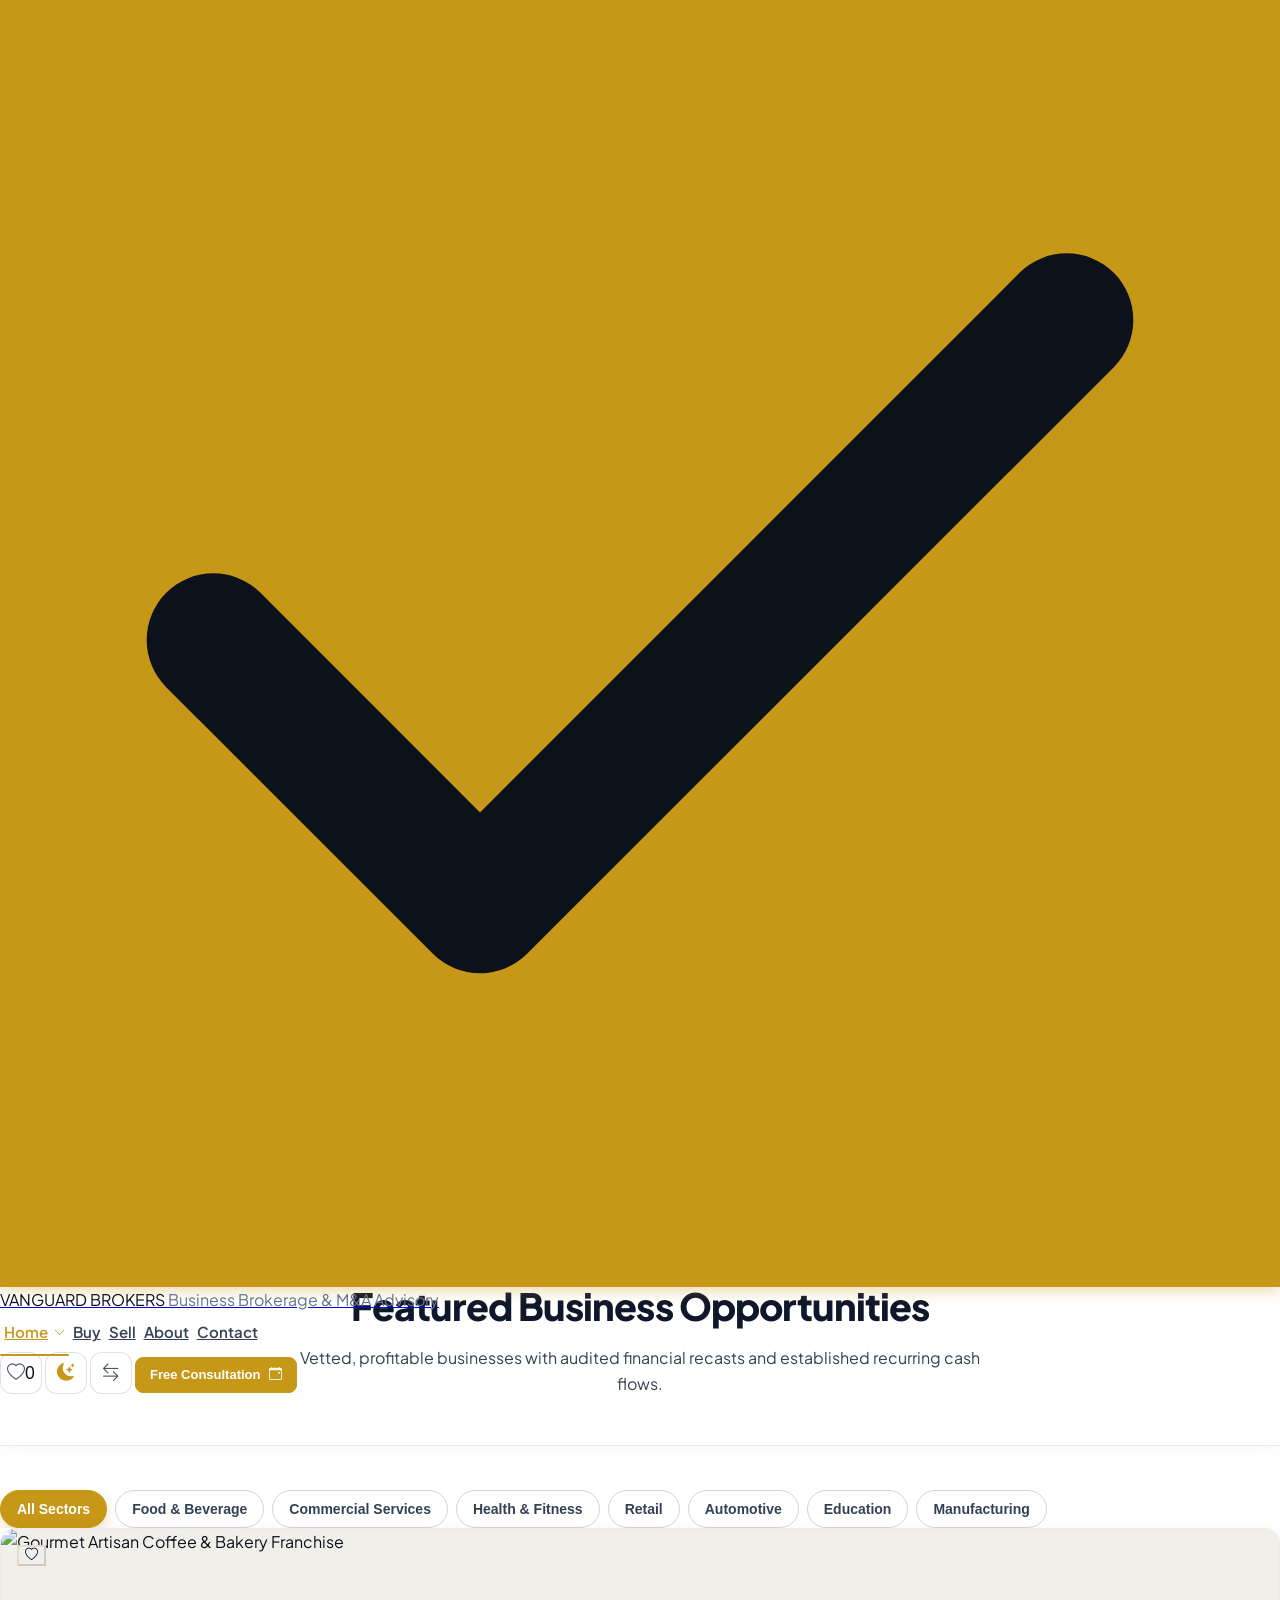
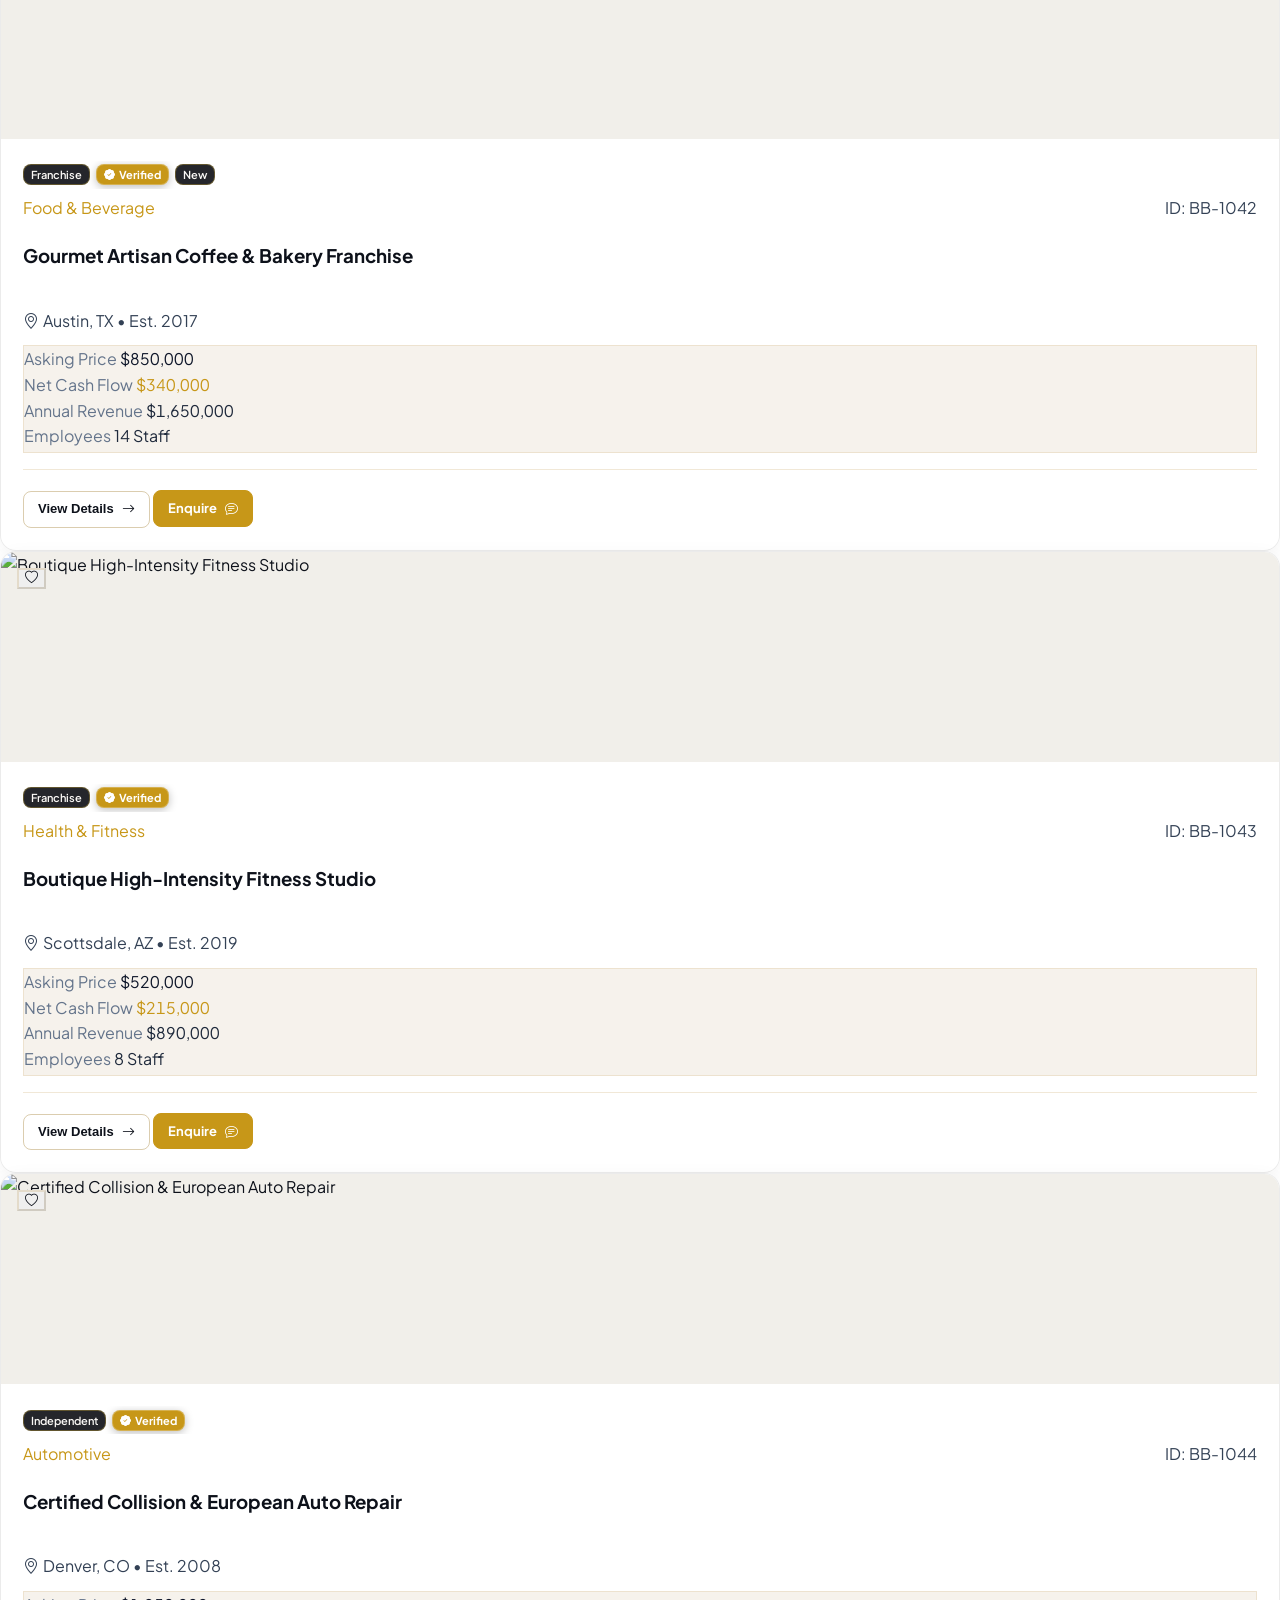
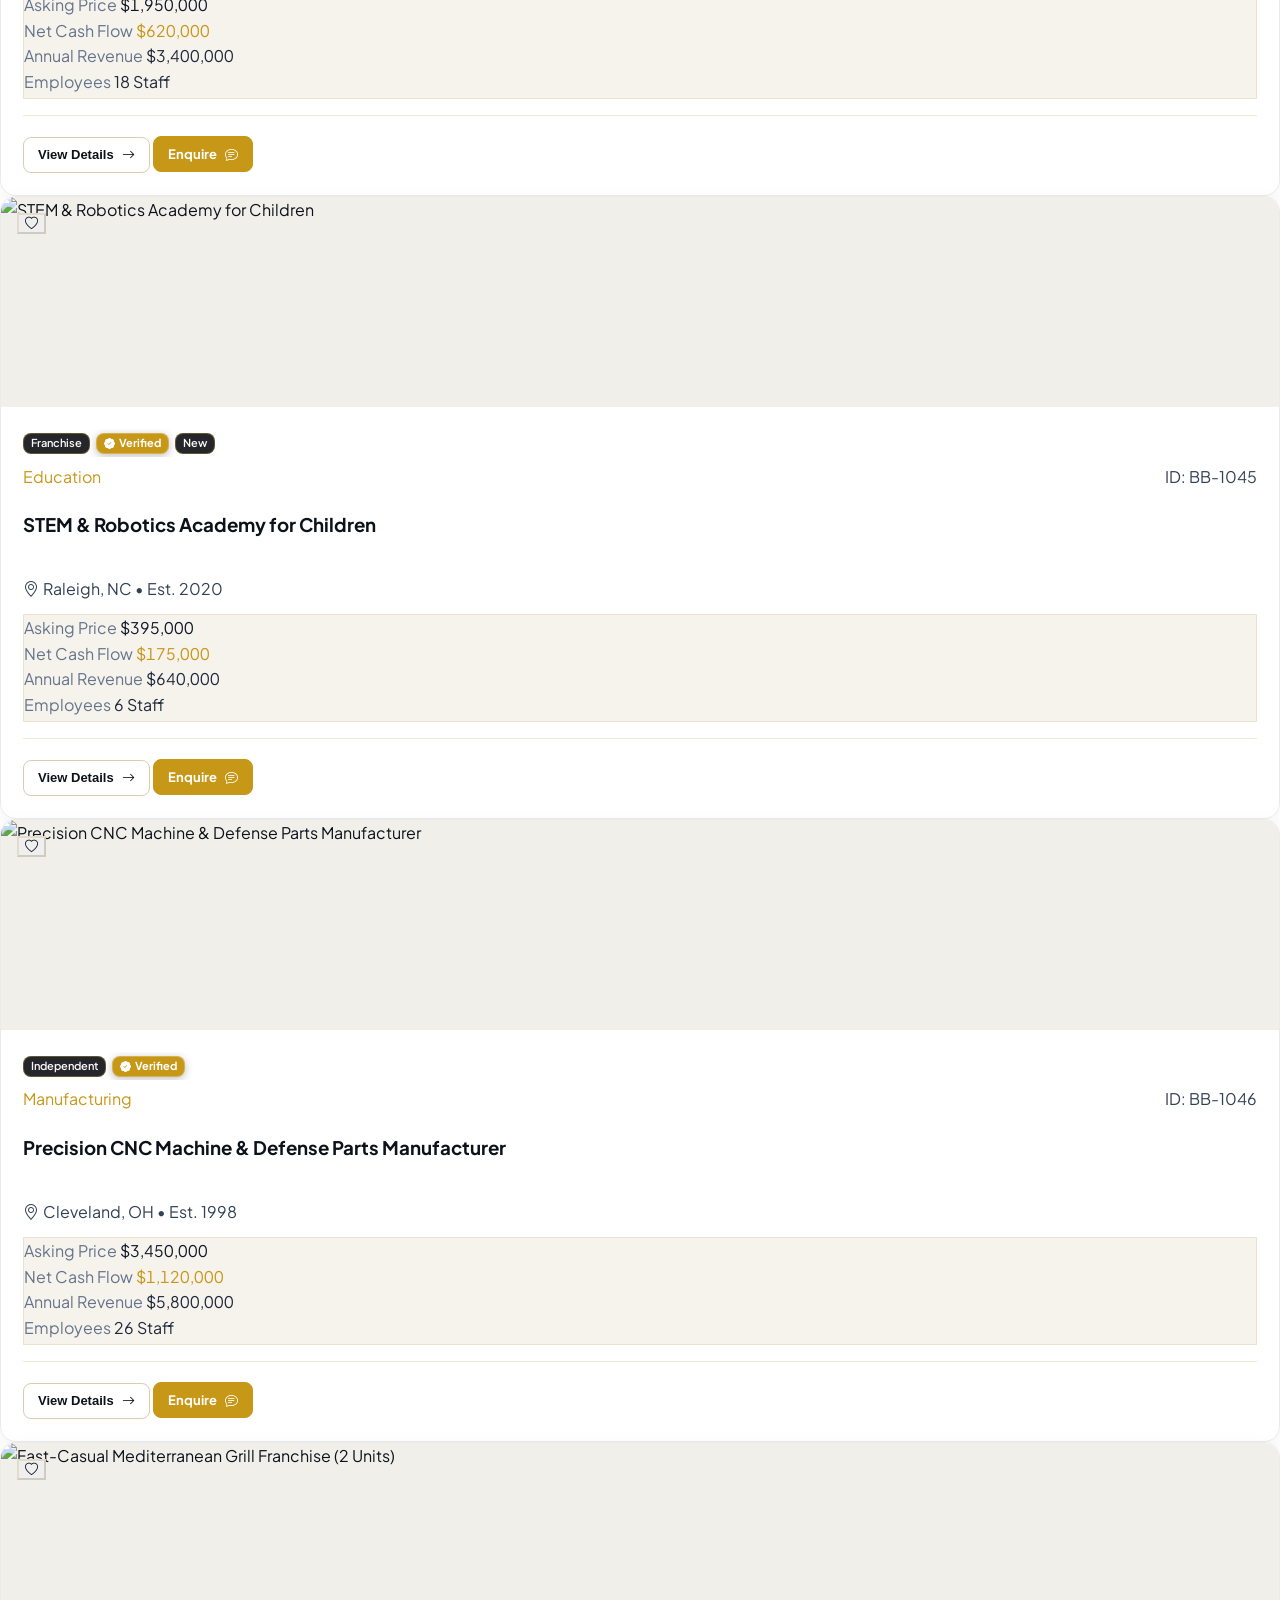
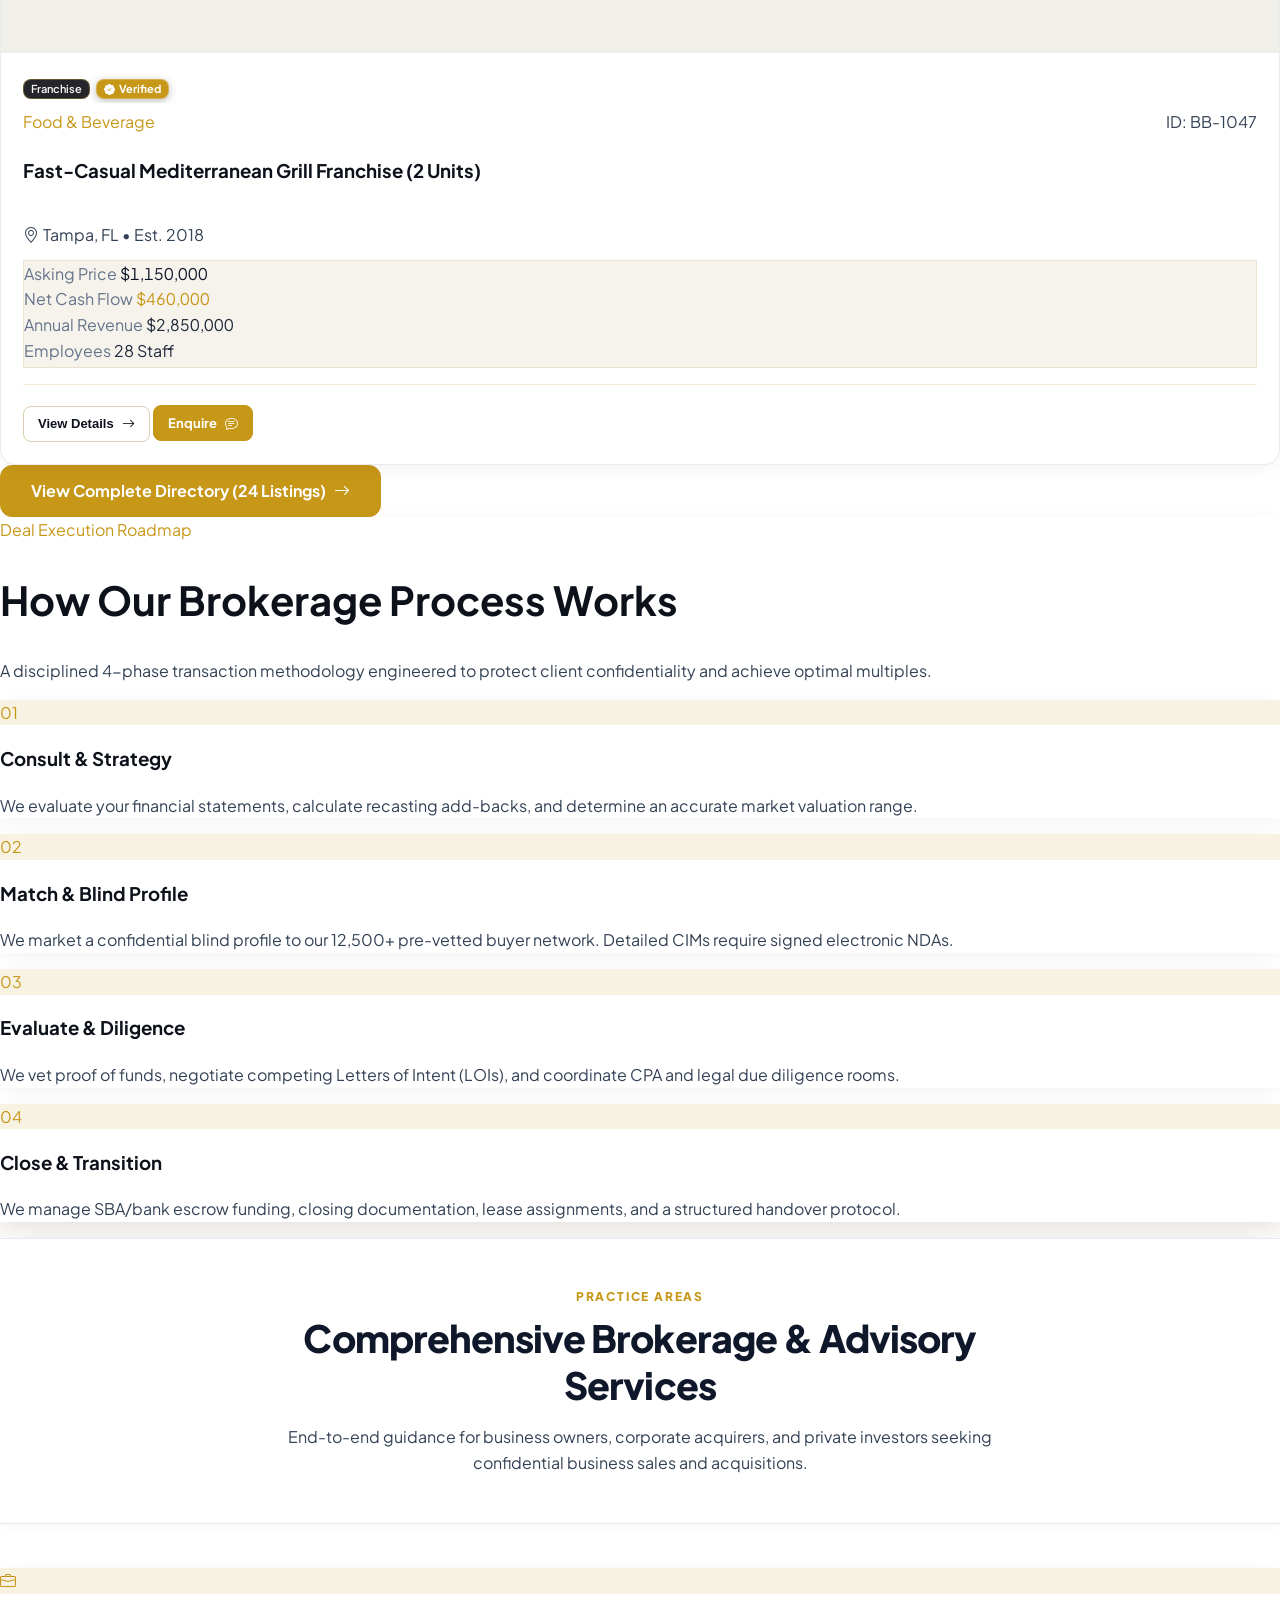
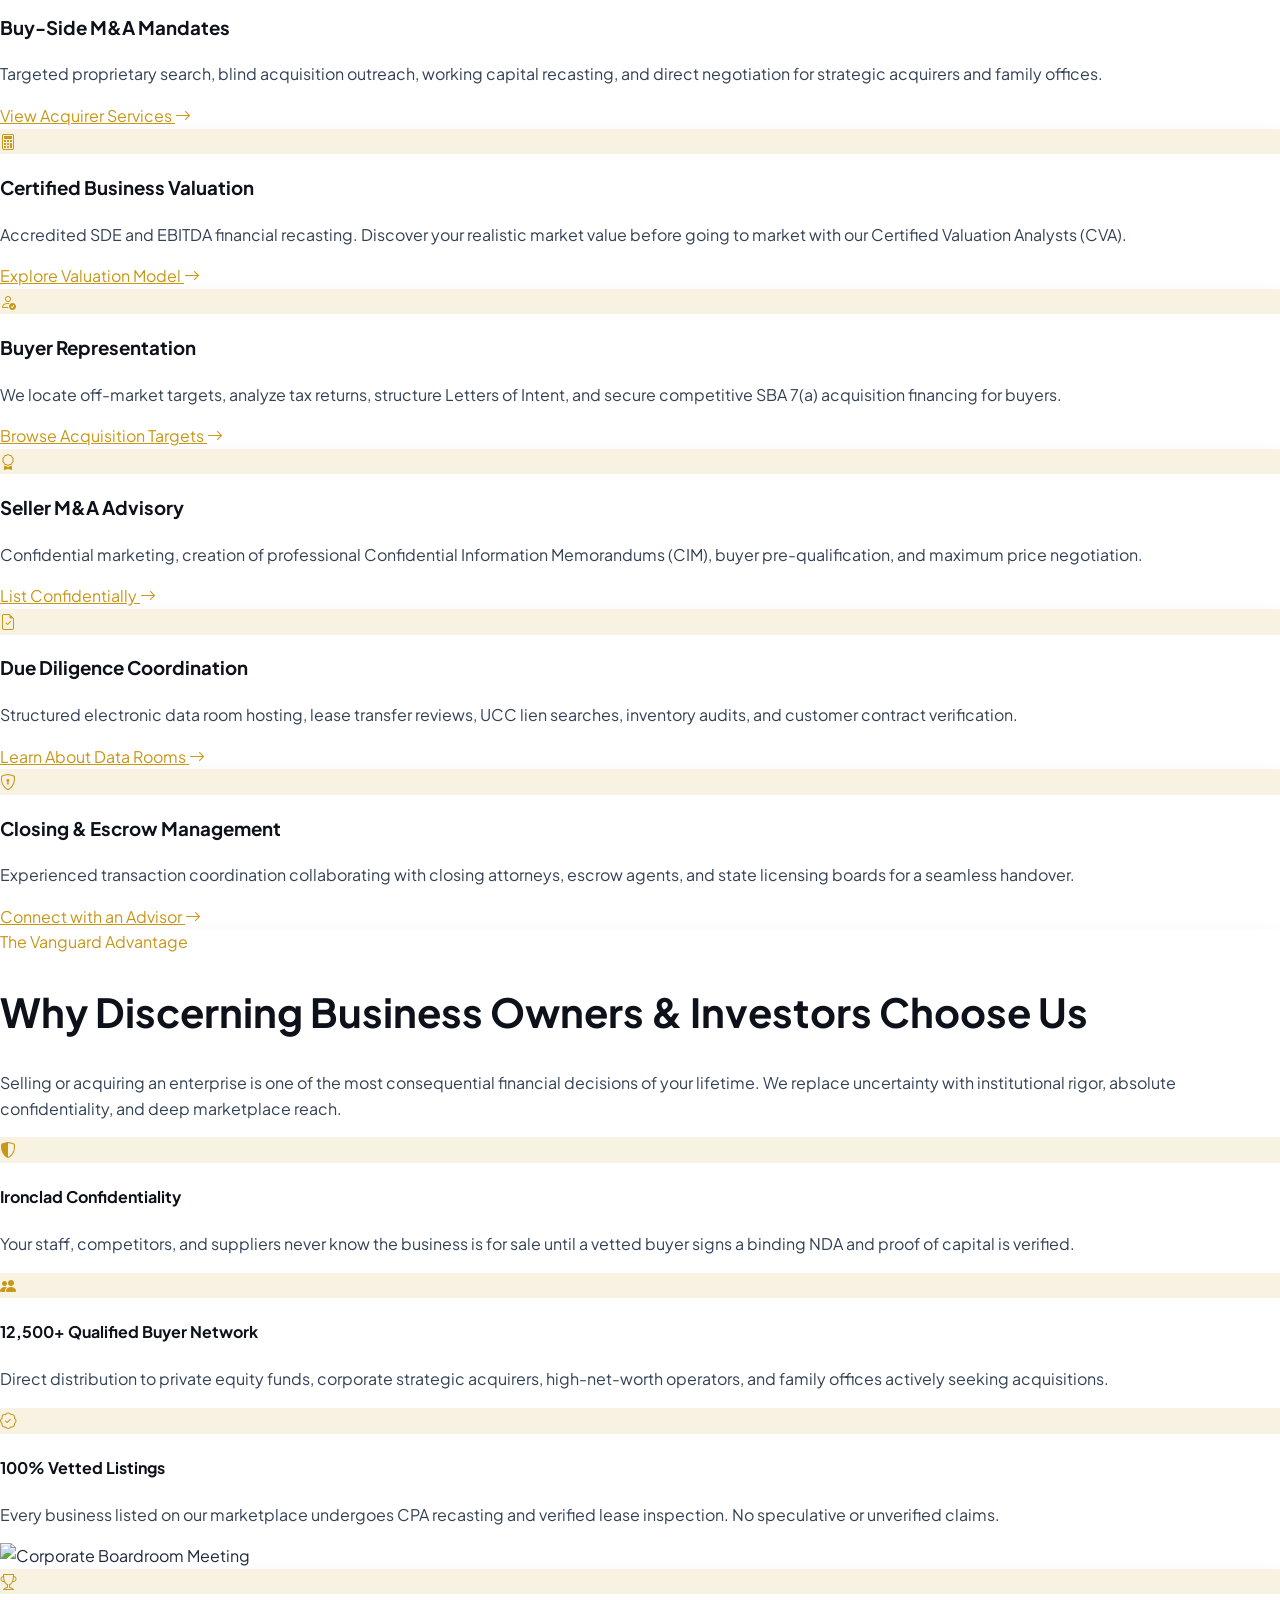
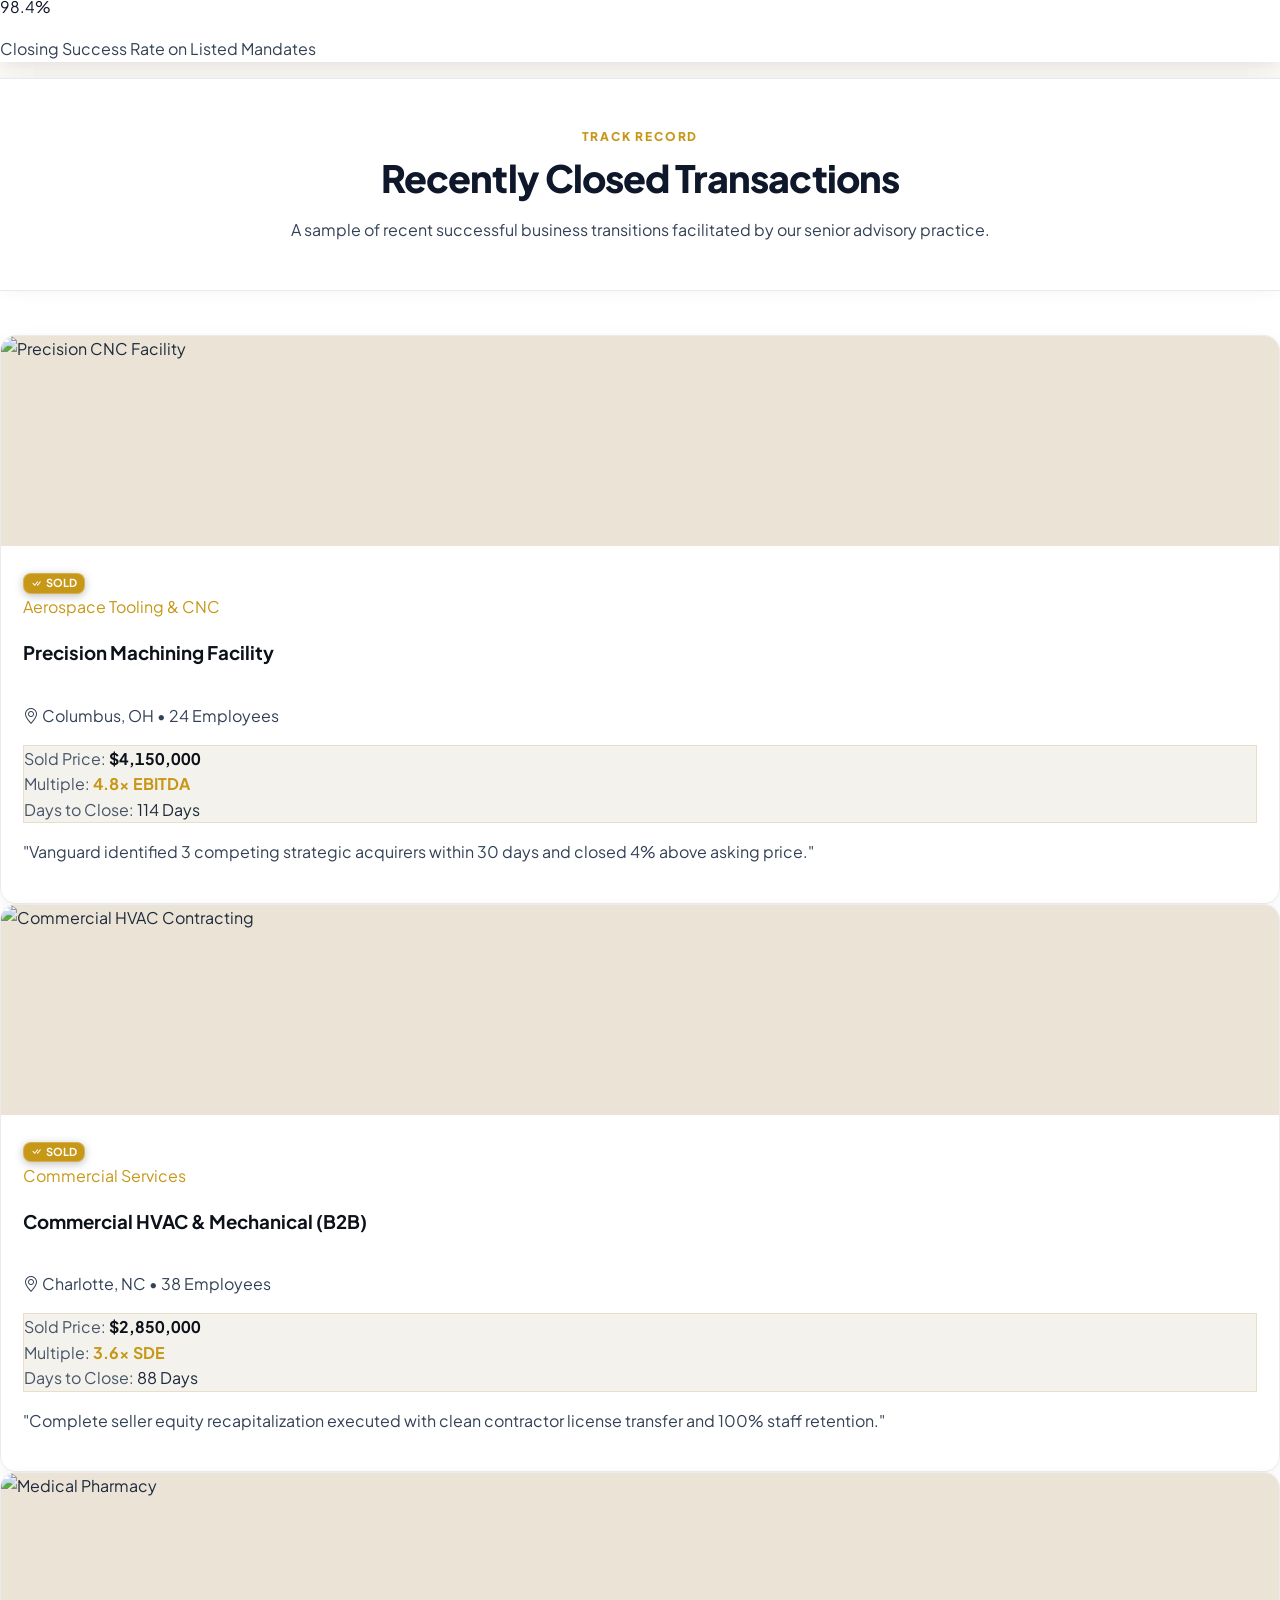
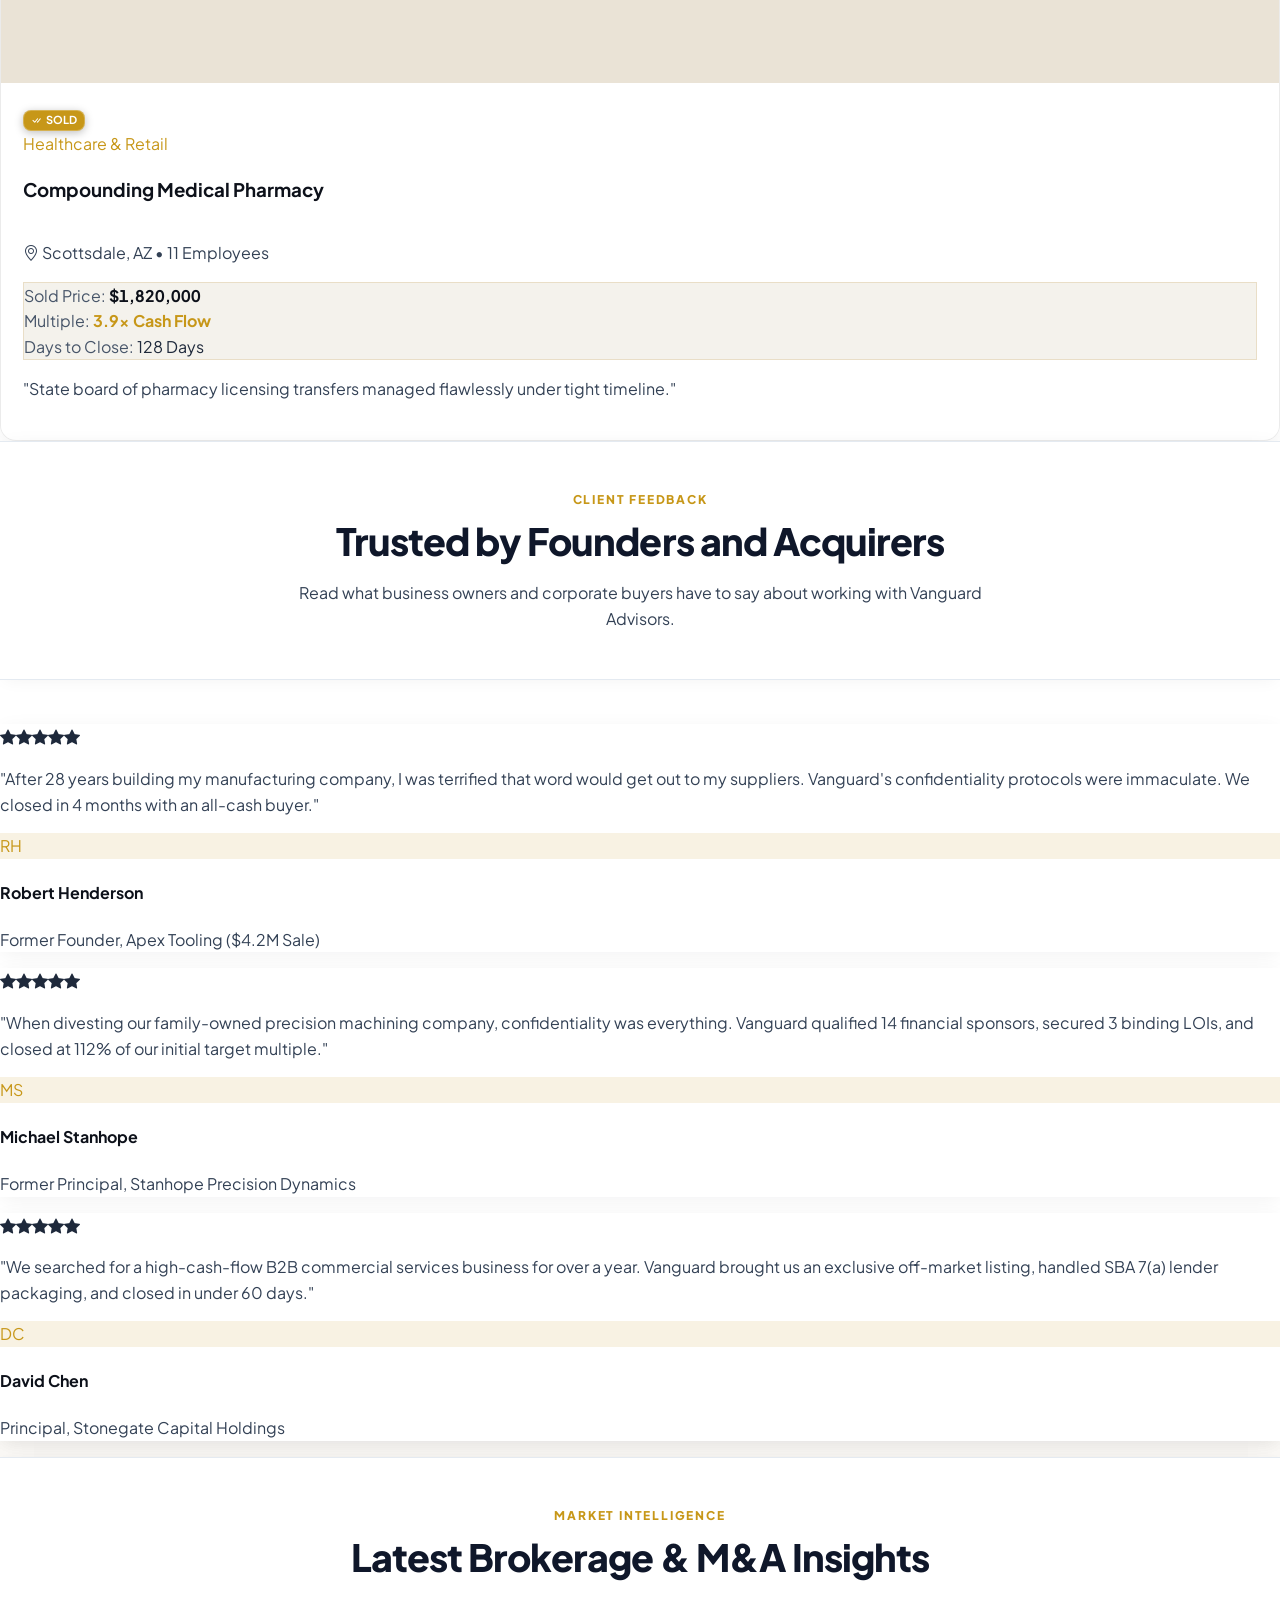
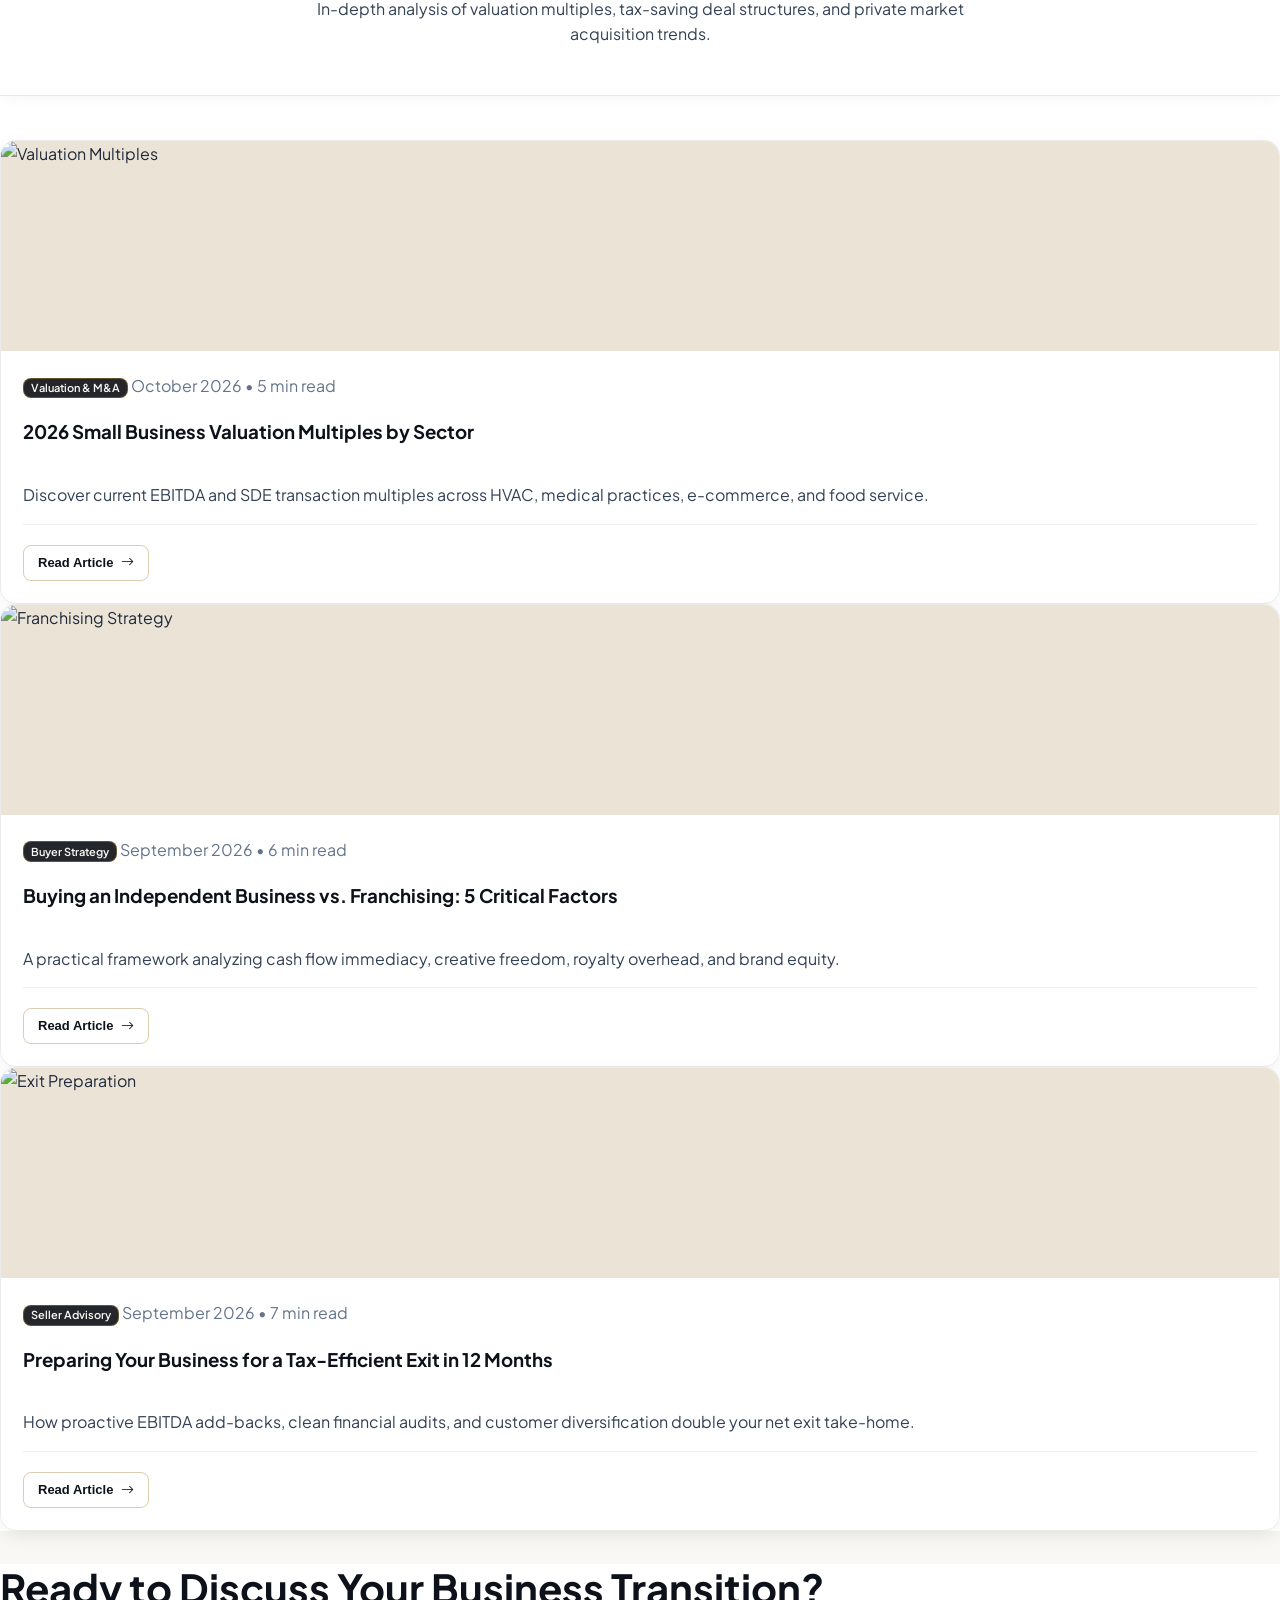
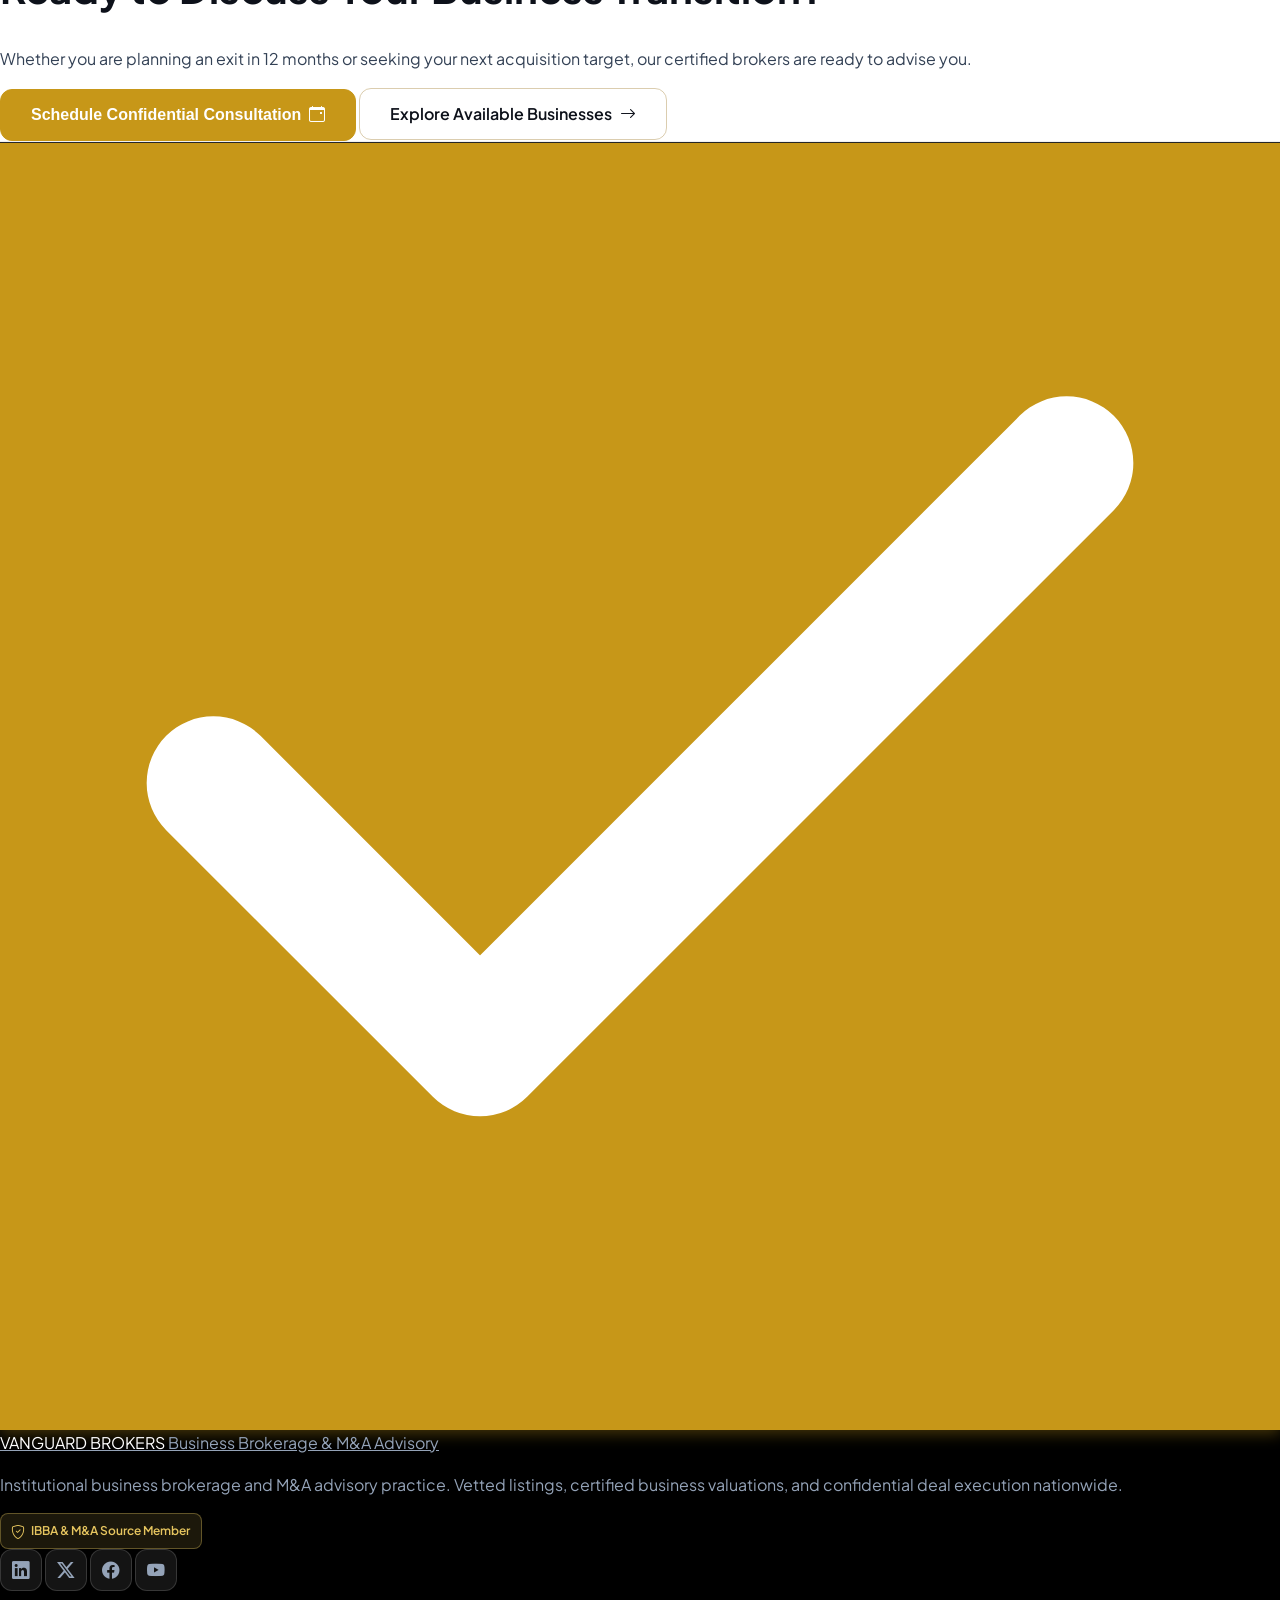
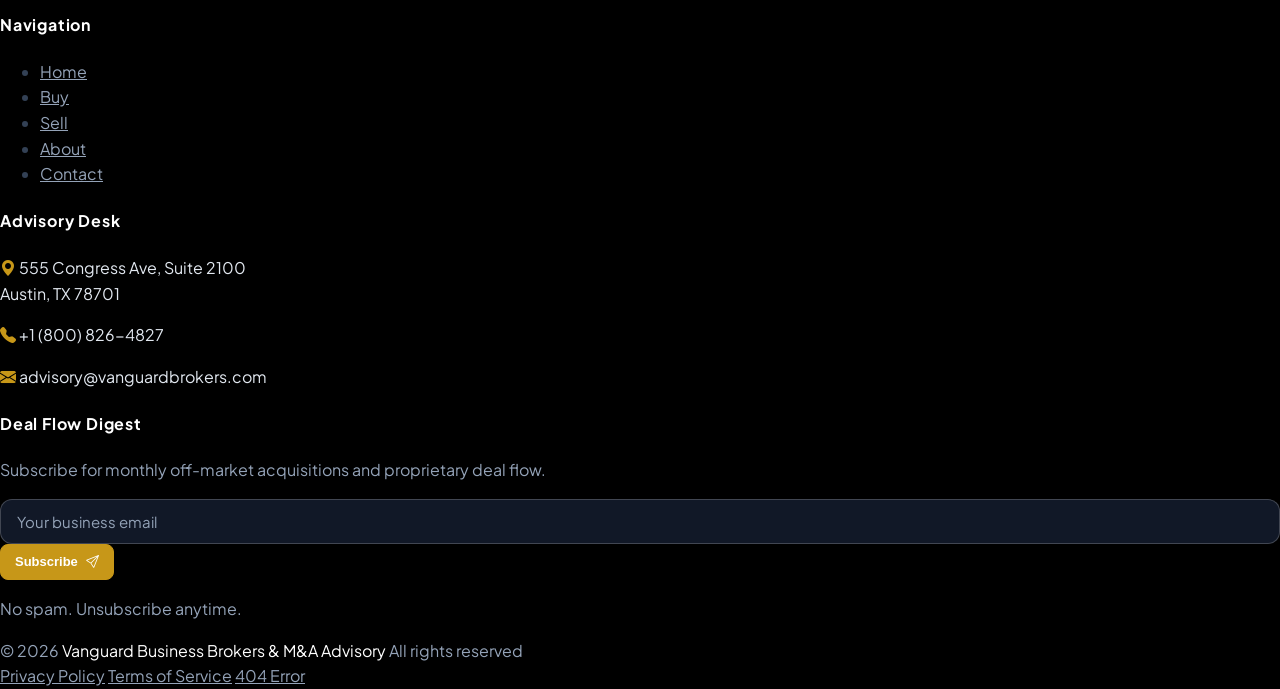
==== index.html @ 78ac4c27 "changes" ====
<!DOCTYPE html>
<html lang="en" class="light-mode">
<head>
  <meta charset="UTF-8">
  <meta name="viewport" content="width=device-width, initial-scale=1.0">
  <title>Vanguard Business Brokers | Confidential M&A Advisory & Business Sales</title>
  <meta name="description" content="Premier corporate business brokerage and M&A advisory firm. Explore vetted businesses for sale, confidential valuation advisory, and end-to-end transaction closing.">
  <link rel="icon" type="image/svg+xml" href="assets/favicon/favicon.svg">
  
  <!-- Google Fonts -->
  <link rel="preconnect" href="https://fonts.googleapis.com">
  <link rel="preconnect" href="https://fonts.gstatic.com" crossorigin>
  <link href="https://fonts.googleapis.com/css2?family=Plus+Jakarta+Sans:wght@300;400;500;600;700;800&display=swap" rel="stylesheet">
  
  <!-- Bootstrap Icons -->
  <link rel="stylesheet" href="https://cdn.jsdelivr.net/npm/bootstrap-icons@1.11.3/font/bootstrap-icons.min.css">
  
  <!-- Tailwind CSS CDN -->
  <script src="https://cdn.tailwindcss.com"></script>
  <script>
    tailwind.config = {
      darkMode: 'class',
      theme: {
        extend: {
          colors: {
            brand: {
              50: '#FDFBF7',
              100: '#FAF3E3',
              200: '#F4E5BF',
              300: '#EBD394',
              400: '#DFBA63',
              500: '#C5A059',
              600: '#A88438',
              700: '#8A6A25',
              800: '#674E18',
              900: '#42320D',
              950: '#231904'
            },
            emerald: {
              50: '#FDFBF7',
              100: '#FAF3E3',
              200: '#F4E5BF',
              300: '#EBD394',
              400: '#DFBA63',
              500: '#C5A059',
              600: '#A88438',
              700: '#8A6A25',
              800: '#674E18',
              900: '#42320D',
              950: '#231904'
            },
            gold: {
              50: '#FDFBF7',
              100: '#FAF3E3',
              200: '#F4E5BF',
              300: '#EBD394',
              400: '#DFBA63',
              500: '#C5A059',
              600: '#A88438',
              700: '#8A6A25',
              800: '#674E18',
              900: '#42320D',
              950: '#231904'
            }
          }
        }
      }
    }
  </script>
  
  <!-- Custom Stylesheets -->
  <link rel="stylesheet" href="assets/css/tokens.css">
  <link rel="stylesheet" href="assets/css/main.css">
  <link rel="stylesheet" href="assets/css/rtl.css">
</head>
<body class="bg-[#070B14] text-slate-100 antialiased flex flex-col min-h-screen">

  <!-- ========================================================================
       STICKY NAVBAR (Section 10 & 15.2)
       ======================================================================== -->
  <header class="site-header flex items-center px-4 sm:px-6 lg:px-8">
    <div class="max-w-7xl w-full mx-auto flex items-center justify-between gap-4">
      
      <!-- Brand Logo -->
      <a href="index.html" class="flex items-center gap-3 shrink-0 group focus:outline-none focus:ring-2 focus:ring-[#C79718] rounded-lg">
        <div class="w-10 h-10 rounded-xl bg-[#C79718] flex items-center justify-center shadow-lg shadow-[#C79718]/30 group-hover:scale-105 transition-transform">
          <svg class="w-6 h-6 text-white" viewBox="0 0 24 24" fill="none" stroke="currentColor" stroke-width="2.5" stroke-linecap="round" stroke-linejoin="round">
            <polyline points="20 6 9 17 4 12"></polyline>
          </svg>
        </div>
        <div class="flex flex-col">
          <span class="text-lg font-extrabold tracking-tight text-white flex items-center gap-1 leading-tight">
            VANGUARD <span class="text-[#C79718]">BROKERS</span>
          </span>
          <span class="text-[10px] font-semibold uppercase tracking-wider text-slate-400 leading-none">
            Business Brokerage & M&A Advisory
          </span>
        </div>
      </a>

      <!-- Desktop Navigation Links (Section 15.2 - Visible on desktop, hidden on mobile) -->
      <nav class="desktop-nav hidden lg:flex items-center gap-6 xl:gap-8">
        <div class="relative nav-dropdown-wrapper group">
          <a href="index.html" class="nav-link nav-dropdown-trigger flex items-center gap-1.5 active" id="home-dropdown-toggle" aria-expanded="false" aria-haspopup="true">
            <span class="nav-link-text">Home</span>
            <i class="bi bi-chevron-down dropdown-chevron text-xs transition-transform duration-200 group-hover:rotate-180"></i>
          </a>
          <div class="nav-dropdown-menu absolute top-full inset-inline-start-0 pt-2 opacity-0 invisible group-hover:opacity-100 group-hover:visible transition-all duration-200 pointer-events-none group-hover:pointer-events-auto z-[1050]">
            <div class="nav-dropdown-card">
              <a href="index.html" class="nav-dropdown-item active">
                <span>Business Brokerage</span>
              </a>
              <a href="home-2.html" class="nav-dropdown-item">
                <span>Franchise</span>
              </a>
            </div>
          </div>
        </div>
        <a href="buy-a-business.html" class="nav-link">Buy</a>
        <a href="sell-your-business.html" class="nav-link">Sell</a>
        <a href="about.html" class="nav-link">About</a>
        <a href="contact.html" class="nav-link">Contact</a>
      </nav>

      <!-- Header Action Controls & CTAs -->
      <div class="flex items-center gap-2.5 sm:gap-3">
        <!-- Saved Favorites Trigger (Hidden on mobile when hamburger appears) -->
        <button type="button" class="btn-icon-toggle btn-open-saved-modal relative hidden lg:inline-flex" title="Saved Businesses" aria-label="View saved businesses">
          <i class="bi bi-heart"></i>
          <span class="saved-counter-badge absolute -top-1.5 -inset-inline-end-1.5 w-5 h-5 rounded-full bg-rose-500 text-white text-[10px] font-bold flex items-center justify-center hidden">0</span>
        </button>

        <!-- Theme Toggle (Hidden on mobile when hamburger appears) -->
        <button type="button" class="btn-icon-toggle theme-toggle-btn hidden lg:inline-flex" title="Toggle Dark/Light Mode" aria-label="Toggle dark/light theme">
          <i class="bi bi-moon-stars-fill text-amber-500"></i>
        </button>

        <!-- RTL Toggle (Hidden on mobile when hamburger appears) -->
        <button type="button" class="btn-icon-toggle rtl-toggle-btn hidden lg:inline-flex" title="Toggle RTL/LTR Layout" aria-label="Toggle layout direction">
          <i class="bi bi-arrow-left-right text-base"></i>
        </button>

        <!-- Primary CTA Button (Hidden on mobile when hamburger appears) -->
        <button type="button" class="btn btn-primary btn-sm sm:btn-md btn-open-consultation-modal hidden lg:inline-flex">
          Free Consultation <i class="bi bi-calendar-event"></i>
        </button>

        <!-- Mobile Hamburger Toggle (Appears ONLY when navbar list is hidden) -->
        <button type="button" id="btn-mobile-menu-toggle" class="hamburger-btn btn-icon-toggle lg:hidden" aria-label="Open navigation menu">
          <i class="bi bi-list text-2xl"></i>
        </button>
      </div>

    </div>
  </header>

  <!-- Mobile Slide-out Menu (Section 10 & 15.8 - Hidden on desktop) -->
  <div id="mobile-nav-backdrop" class="fixed inset-0 bg-black/80 backdrop-blur-sm z-[2000] hidden lg:hidden"></div>
  <aside id="mobile-nav-drawer" class="lg:hidden fixed top-0 bottom-0 w-[85%] max-w-sm bg-[#0D1527] border-e border-white/10 z-[2010] p-6 flex flex-col justify-between -translate-x-full transition-transform duration-300 ease-in-out">
    <div>
      <div class="flex items-center justify-between pb-6 border-b border-white/10 mb-6">
        <a href="index.html" class="flex items-center gap-2.5">
          <div class="w-10 h-10 rounded-xl bg-[#C79718] flex items-center justify-center shadow-lg shadow-[#C79718]/30">
            <svg class="w-6 h-6 text-white" viewBox="0 0 24 24" fill="none" stroke="currentColor" stroke-width="2.5" stroke-linecap="round" stroke-linejoin="round">
              <polyline points="20 6 9 17 4 12"></polyline>
            </svg>
          </div>
          <div class="flex flex-col">
            <span class="text-base font-extrabold text-white tracking-tight leading-tight">VANGUARD <span class="text-[#C79718]">BROKERS</span></span>
            <span class="text-[10px] font-semibold uppercase tracking-wider text-slate-400 leading-none">Business Brokerage & M&A Advisory</span>
          </div>
        </a>
        <button type="button" id="btn-close-mobile-menu" class="text-slate-400 hover:text-white text-2xl p-1" aria-label="Close menu">
          <i class="bi bi-x-lg"></i>
        </button>
      </div>

      <nav class="flex flex-col space-y-3">
        <!-- Mobile Home Dropdown Group -->
        <div class="border-b border-white/5 pb-2">
          <button type="button" class="mobile-dropdown-toggle w-full text-lg font-bold flex items-center justify-between text-emerald-400 focus:outline-none py-2" aria-expanded="true" data-target="mobile-home-submenu">
            <span class="flex items-center gap-2">Home</span>
            <i class="bi bi-chevron-down text-sm transition-transform duration-200 mobile-submenu-chevron rotate-180"></i>
          </button>
          <div id="mobile-home-submenu" class="ps-3 space-y-1 mt-1">
            <a href="index.html" class="flex items-center gap-2.5 py-2 text-sm font-bold text-emerald-400">
              <span>Business Brokerage</span>
            </a>
            <a href="home-2.html" class="flex items-center gap-2.5 py-2 text-sm font-medium text-slate-300 hover:text-white">
              <span>Franchise</span>
            </a>
          </div>
        </div>

        <a href="buy-a-business.html" class="text-slate-200 hover:text-emerald-400 font-medium text-lg py-2 flex items-center justify-between border-b border-white/5">
          <span>Buy</span> <i class="bi bi-arrow-right"></i>
        </a>
        <a href="sell-your-business.html" class="text-slate-200 hover:text-emerald-400 font-medium text-lg py-2 flex items-center justify-between border-b border-white/5">
          <span>Sell</span> <i class="bi bi-arrow-right"></i>
        </a>
        <a href="about.html" class="text-slate-200 hover:text-emerald-400 font-medium text-lg py-2 flex items-center justify-between border-b border-white/5">
          <span>About</span> <i class="bi bi-arrow-right"></i>
        </a>
        <a href="contact.html" class="text-slate-200 hover:text-emerald-400 font-medium text-lg py-2 flex items-center justify-between border-b border-white/5">
          <span>Contact</span> <i class="bi bi-arrow-right"></i>
        </a>
      </nav>
    </div>

    <div class="pt-6 border-t border-white/10 space-y-3">
      <button type="button" class="btn btn-primary w-full btn-open-consultation-modal">
        Book Free Consultation <i class="bi bi-calendar-event"></i>
      </button>
      <div class="flex items-center justify-around pt-2">
        <button type="button" class="btn-icon-toggle theme-toggle-btn" title="Toggle Theme">
          <i class="bi bi-moon-stars-fill text-amber-500"></i>
        </button>
        <button type="button" class="btn-icon-toggle rtl-toggle-btn" title="Toggle RTL/LTR Layout" aria-label="Toggle layout direction">
          <i class="bi bi-arrow-left-right text-base"></i>
        </button>
        <button type="button" class="btn-icon-toggle btn-open-saved-modal" title="Saved Businesses">
          <i class="bi bi-heart"></i>
        </button>
      </div>
    </div>
  </aside>

  <!-- ========================================================================
       PAGE 1: HERO SECTION & QUICK SEARCH (Section 4 & 15.5)
       ======================================================================== -->
  <section class="page-hero relative">
    <div class="page-hero-bg" style="background-image: url('https://images.unsplash.com/photo-1486406146926-c627a92ad1ab?auto=format&fit=crop&w=2000&q=80');"></div>
    <div class="page-hero-scrim"></div>
    <div class="page-hero-content text-center py-8">
      
      <!-- Eyebrow Badge (Section 15.5 - Compact, not stretched) -->
      <div class="mb-4 flex justify-center">
        <span class="hero-badge">
          <i class="bi bi-shield-check text-emerald-400"></i> Certified Business Brokers & M&A Intermediaries
        </span>
      </div>

      <!-- Main Heading -->
      <h1 class="text-4xl sm:text-5xl lg:text-6xl font-extrabold tracking-tight text-white mb-6 leading-tight max-w-4xl mx-auto">
        Buy & Sell Established Businesses with <span class="text-gold-500">Confidence.</span>
      </h1>

      <!-- Supporting Text -->
      <p class="text-base sm:text-lg lg:text-xl text-slate-300 max-w-2xl mx-auto mb-8 font-normal leading-relaxed">
        Confidential business brokerage and certified M&A advisory. Connecting qualified acquirers with vetted profitable enterprises, certified valuations, and seamless closing guidance.
      </p>

      <!-- Side-by-Side CTAs (Section 4 & 15.4) -->
      <div class="flex flex-col sm:flex-row items-center justify-center gap-4 mb-12">
        <a href="buy-a-business.html" class="btn btn-primary btn-lg w-full sm:w-auto shadow-lg shadow-emerald-500/20">
          Browse Businesses <i class="bi bi-arrow-right"></i>
        </a>
        <a href="sell-your-business.html" class="btn btn-outline btn-lg w-full sm:w-auto">
          Sell Your Business <i class="bi bi-briefcase"></i>
        </a>
      </div>

      <!-- Quick Search Widget (Section 4) -->
      <div class="max-w-4xl mx-auto bg-[#0D1527]/95 backdrop-blur-md p-4 sm:p-6 rounded-2xl border border-white/10 shadow-2xl text-start">
        <form id="home-quick-search-form" class="grid grid-cols-1 sm:grid-cols-2 lg:grid-cols-4 gap-4 items-end">
          
          <div>
            <label for="home-search-industry" class="block text-xs font-bold uppercase tracking-wider text-slate-300 mb-2">
              <i class="bi bi-grid text-emerald-400"></i> Industry
            </label>
            <select id="home-search-industry" class="form-select text-sm">
              <option value="all">All Industries</option>
              <option value="Food & Beverage">Food & Beverage</option>
              <option value="Services">B2B & Consumer Services</option>
              <option value="Health & Fitness">Health & Fitness</option>
              <option value="Retail">Retail & Laundromats</option>
              <option value="Automotive">Automotive</option>
              <option value="Education">Education & Childcare</option>
              <option value="E-commerce">E-commerce</option>
              <option value="Manufacturing">Manufacturing</option>
            </select>
          </div>

          <div>
            <label for="home-search-location" class="block text-xs font-bold uppercase tracking-wider text-slate-300 mb-2">
              <i class="bi bi-geo-alt text-emerald-400"></i> Location
            </label>
            <input type="text" id="home-search-location" data-type="location" pattern="^[A-Za-z\s,.'-]*$" title="City, State (letters and punctuation only, e.g. Austin, FL)" class="form-input text-sm" placeholder="City, State (e.g. Austin, FL)">
          </div>

          <div>
            <label for="home-search-price" class="block text-xs font-bold uppercase tracking-wider text-slate-300 mb-2">
              <i class="bi bi-tag text-emerald-400"></i> Max Investment
            </label>
            <select id="home-search-price" class="form-select text-sm">
              <option value="10000000">Any Asking Price</option>
              <option value="500000">Under $500,000</option>
              <option value="1000000">Under $1,000,000</option>
              <option value="2500000">Under $2,500,000</option>
              <option value="5000000">Under $5,000,000</option>
            </select>
          </div>

          <div>
            <button type="submit" class="btn btn-primary w-full h-[46px]">
              Search Businesses <i class="bi bi-search"></i>
            </button>
          </div>

        </form>
      </div>

    </div>
  </section>

  <!-- ========================================================================
       SECTION 2: ANIMATED STATISTICS COUNTERS (Section 4 & 15.4)
       ======================================================================== -->
  <section class="py-12 bg-[#0D1527] border-y border-white/5 relative z-20">
    <div class="max-w-7xl mx-auto px-4 sm:px-6 lg:px-8">
      <div class="grid grid-cols-2 md:grid-cols-4 gap-8 text-center">
        
        <div class="p-4">
          <div class="text-3xl sm:text-4xl lg:text-5xl font-extrabold text-[#C79718] mb-2 stat-counter num-tabular" data-target="850" data-suffix="+">
            850+
          </div>
          <p class="text-xs sm:text-sm font-semibold uppercase tracking-wider text-slate-400">Businesses Sold</p>
        </div>

        <div class="p-4">
          <div class="text-3xl sm:text-4xl lg:text-5xl font-extrabold text-[#C79718] mb-2 stat-counter num-tabular" data-target="420" data-prefix="$" data-suffix="M+">
            $420M+
          </div>
          <p class="text-xs sm:text-sm font-semibold uppercase tracking-wider text-slate-400">Transaction Volume</p>
        </div>

        <div class="p-4">
          <div class="text-3xl sm:text-4xl lg:text-5xl font-extrabold text-[#C79718] mb-2 stat-counter num-tabular" data-target="12500" data-suffix="+">
            12,500+
          </div>
          <p class="text-xs sm:text-sm font-semibold uppercase tracking-wider text-slate-400">Active Vetted Buyers</p>
        </div>

        <div class="p-4">
          <div class="text-3xl sm:text-4xl lg:text-5xl font-extrabold text-[#C79718] mb-2 stat-counter num-tabular" data-target="24" data-suffix="+">
            24+
          </div>
          <p class="text-xs sm:text-sm font-semibold uppercase tracking-wider text-slate-400">Years Brokerage Experience</p>
        </div>

      </div>
    </div>
  </section>

  <!-- ========================================================================
       SECTION 3: FEATURED / AVAILABLE BUSINESS LISTINGS (Section 4)
       ======================================================================== -->
  <section class="pb-20 pt-0 bg-[#070B14]">
    <!-- Full-Width White Section Header Band -->
    <div class="section-header-band">
      <div class="header-band-inner">
        <span class="eyebrow-text">Confidential Marketplace</span>
        <h2 class="section-title">Featured Business Opportunities</h2>
        <p class="section-desc">Vetted, profitable businesses with audited financial recasts and established recurring cash flows.</p>
      </div>
    </div>

    <div class="max-w-7xl mx-auto px-4 sm:px-6 lg:px-8">

      <!-- Category Filter Chips (Section 15.4 - Same height active/inactive) -->
      <div class="home-filter-chips-wrap flex flex-wrap items-center gap-2 pb-2 mb-8">
        <button type="button" class="filter-chip home-filter-chip shrink-0 active" data-category="all">All Sectors</button>
        <button type="button" class="filter-chip home-filter-chip shrink-0" data-category="Food & Beverage">Food & Beverage</button>
        <button type="button" class="filter-chip home-filter-chip shrink-0" data-category="Services">Commercial Services</button>
        <button type="button" class="filter-chip home-filter-chip shrink-0" data-category="Health & Fitness">Health & Fitness</button>
        <button type="button" class="filter-chip home-filter-chip shrink-0" data-category="Retail">Retail</button>
        <button type="button" class="filter-chip home-filter-chip shrink-0" data-category="Automotive">Automotive</button>
        <button type="button" class="filter-chip home-filter-chip shrink-0" data-category="Education">Education</button>
        <button type="button" class="filter-chip home-filter-chip shrink-0" data-category="Manufacturing">Manufacturing</button>
      </div>

      <!-- Listings Grid (Rendered via listings.js) -->
      <div id="home-featured-listings-grid" class="grid grid-cols-1 md:grid-cols-2 lg:grid-cols-3 gap-6 sm:gap-8">
        <!-- Dynamic listing cards rendered here -->
      </div>

      <!-- Full Directory Link -->
      <div class="mt-12 text-center flex items-center justify-center">
        <a href="buy-a-business.html" class="btn btn-primary btn-lg w-full sm:w-auto">
          View Complete Directory (24 Listings) <i class="bi bi-arrow-right"></i>
        </a>
      </div>

    </div>
  </section>

  <!-- ========================================================================
       SECTION 4: HOW IT WORKS (Section 4)
       ======================================================================== -->
  <section class="py-20 bg-[#070B14]">
    <div class="max-w-7xl mx-auto px-4 sm:px-6 lg:px-8">
      
      <div class="text-center max-w-2xl mx-auto mb-16">
        <span class="text-xs font-bold uppercase tracking-widest text-emerald-400 block mb-2">
          Deal Execution Roadmap
        </span>
        <h2 class="text-3xl sm:text-4xl font-extrabold text-white tracking-tight mb-4">
          How Our Brokerage Process Works
        </h2>
        <p class="text-slate-400 text-sm sm:text-base">
          A disciplined 4-phase transaction methodology engineered to protect client confidentiality and achieve optimal multiples.
        </p>
      </div>

      <div class="grid grid-cols-1 md:grid-cols-2 lg:grid-cols-4 gap-6">
        
        <div class="p-6 rounded-2xl bg-[#0D1527] border border-white/5 relative group hover:border-emerald-500/40 transition-colors">
          <div class="w-12 h-12 rounded-xl bg-emerald-500/10 border border-emerald-500/20 text-emerald-400 flex items-center justify-center font-bold text-lg mb-6">
            01
          </div>
          <h3 class="text-xl font-bold text-white mb-2">Consult & Strategy</h3>
          <p class="text-sm text-slate-400 leading-relaxed">
            We evaluate your financial statements, calculate recasting add-backs, and determine an accurate market valuation range.
          </p>
        </div>

        <div class="p-6 rounded-2xl bg-[#0D1527] border border-white/5 relative group hover:border-emerald-500/40 transition-colors">
          <div class="w-12 h-12 rounded-xl bg-emerald-500/10 border border-emerald-500/20 text-emerald-400 flex items-center justify-center font-bold text-lg mb-6">
            02
          </div>
          <h3 class="text-xl font-bold text-white mb-2">Match & Blind Profile</h3>
          <p class="text-sm text-slate-400 leading-relaxed">
            We market a confidential blind profile to our 12,500+ pre-vetted buyer network. Detailed CIMs require signed electronic NDAs.
          </p>
        </div>

        <div class="p-6 rounded-2xl bg-[#0D1527] border border-white/5 relative group hover:border-emerald-500/40 transition-colors">
          <div class="w-12 h-12 rounded-xl bg-emerald-500/10 border border-emerald-500/20 text-emerald-400 flex items-center justify-center font-bold text-lg mb-6">
            03
          </div>
          <h3 class="text-xl font-bold text-white mb-2">Evaluate & Diligence</h3>
          <p class="text-sm text-slate-400 leading-relaxed">
            We vet proof of funds, negotiate competing Letters of Intent (LOIs), and coordinate CPA and legal due diligence rooms.
          </p>
        </div>

        <div class="p-6 rounded-2xl bg-[#0D1527] border border-white/5 relative group hover:border-emerald-500/40 transition-colors">
          <div class="w-12 h-12 rounded-xl bg-emerald-500/10 border border-emerald-500/20 text-emerald-400 flex items-center justify-center font-bold text-lg mb-6">
            04
          </div>
          <h3 class="text-xl font-bold text-white mb-2">Close & Transition</h3>
          <p class="text-sm text-slate-400 leading-relaxed">
            We manage SBA/bank escrow funding, closing documentation, lease assignments, and a structured handover protocol.
          </p>
        </div>

      </div>

    </div>
  </section>

  <!-- ========================================================================
       SECTION 6: OUR SERVICES (Section 4)
       ======================================================================== -->
  <section class="pb-20 pt-0 bg-[#0D1527] border-y border-white/5">
    <!-- Full-Width White Section Header Band -->
    <div class="section-header-band">
      <div class="header-band-inner">
        <span class="eyebrow-text">Practice Areas</span>
        <h2 class="section-title">Comprehensive Brokerage & Advisory Services</h2>
        <p class="section-desc">End-to-end guidance for business owners, corporate acquirers, and private investors seeking confidential business sales and acquisitions.</p>
      </div>
    </div>

    <div class="max-w-7xl mx-auto px-4 sm:px-6 lg:px-8">

      <div class="grid grid-cols-1 md:grid-cols-2 lg:grid-cols-3 gap-8">
        
        <div class="p-8 rounded-2xl bg-[#070B14] border border-white/10 hover:border-emerald-500/40 transition-all flex flex-col justify-between">
          <div>
            <div class="w-14 h-14 rounded-xl bg-emerald-500/10 text-emerald-400 flex items-center justify-center text-2xl mb-6">
              <i class="bi bi-briefcase"></i>
            </div>
            <h3 class="text-xl font-bold text-white mb-3">Buy-Side M&A Mandates</h3>
            <p class="text-slate-400 text-sm leading-relaxed mb-6">
              Targeted proprietary search, blind acquisition outreach, working capital recasting, and direct negotiation for strategic acquirers and family offices.
            </p>
          </div>
          <a href="buy-a-business.html#acquirer-services" class="text-emerald-400 font-bold text-sm inline-flex items-center gap-2 hover:text-emerald-300">
            View Acquirer Services <i class="bi bi-arrow-right"></i>
          </a>
        </div>

        <div class="p-8 rounded-2xl bg-[#070B14] border border-white/10 hover:border-emerald-500/40 transition-all flex flex-col justify-between">
          <div>
            <div class="w-14 h-14 rounded-xl bg-emerald-500/10 text-emerald-400 flex items-center justify-center text-2xl mb-6">
              <i class="bi bi-calculator"></i>
            </div>
            <h3 class="text-xl font-bold text-white mb-3">Certified Business Valuation</h3>
            <p class="text-slate-400 text-sm leading-relaxed mb-6">
              Accredited SDE and EBITDA financial recasting. Discover your realistic market value before going to market with our Certified Valuation Analysts (CVA).
            </p>
          </div>
          <a href="sell-your-business.html#valuation-calculator-section" class="text-emerald-400 font-bold text-sm inline-flex items-center gap-2 hover:text-emerald-300">
            Explore Valuation Model <i class="bi bi-arrow-right"></i>
          </a>
        </div>

        <div class="p-8 rounded-2xl bg-[#070B14] border border-white/10 hover:border-emerald-500/40 transition-all flex flex-col justify-between">
          <div>
            <div class="w-14 h-14 rounded-xl bg-emerald-500/10 text-emerald-400 flex items-center justify-center text-2xl mb-6">
              <i class="bi bi-person-check"></i>
            </div>
            <h3 class="text-xl font-bold text-white mb-3">Buyer Representation</h3>
            <p class="text-slate-400 text-sm leading-relaxed mb-6">
              We locate off-market targets, analyze tax returns, structure Letters of Intent, and secure competitive SBA 7(a) acquisition financing for buyers.
            </p>
          </div>
          <a href="buy-a-business.html#business-listings-section" class="text-emerald-400 font-bold text-sm inline-flex items-center gap-2 hover:text-emerald-300">
            Browse Acquisition Targets <i class="bi bi-arrow-right"></i>
          </a>
        </div>

        <div class="p-8 rounded-2xl bg-[#070B14] border border-white/10 hover:border-emerald-500/40 transition-all flex flex-col justify-between">
          <div>
            <div class="w-14 h-14 rounded-xl bg-emerald-500/10 text-emerald-400 flex items-center justify-center text-2xl mb-6">
              <i class="bi bi-award"></i>
            </div>
            <h3 class="text-xl font-bold text-white mb-3">Seller M&A Advisory</h3>
            <p class="text-slate-400 text-sm leading-relaxed mb-6">
              Confidential marketing, creation of professional Confidential Information Memorandums (CIM), buyer pre-qualification, and maximum price negotiation.
            </p>
          </div>
          <a href="sell-your-business.html#seller-multistep-section" class="text-emerald-400 font-bold text-sm inline-flex items-center gap-2 hover:text-emerald-300">
            List Confidentially <i class="bi bi-arrow-right"></i>
          </a>
        </div>

        <div class="p-8 rounded-2xl bg-[#070B14] border border-white/10 hover:border-emerald-500/40 transition-all flex flex-col justify-between">
          <div>
            <div class="w-14 h-14 rounded-xl bg-emerald-500/10 text-emerald-400 flex items-center justify-center text-2xl mb-6">
              <i class="bi bi-file-earmark-check"></i>
            </div>
            <h3 class="text-xl font-bold text-white mb-3">Due Diligence Coordination</h3>
            <p class="text-slate-400 text-sm leading-relaxed mb-6">
              Structured electronic data room hosting, lease transfer reviews, UCC lien searches, inventory audits, and customer contract verification.
            </p>
          </div>
          <a href="contact.html?interest=Due%20Diligence#contact-form-section" class="text-emerald-400 font-bold text-sm inline-flex items-center gap-2 hover:text-emerald-300">
            Learn About Data Rooms <i class="bi bi-arrow-right"></i>
          </a>
        </div>

        <div class="p-8 rounded-2xl bg-[#070B14] border border-white/10 hover:border-emerald-500/40 transition-all flex flex-col justify-between">
          <div>
            <div class="w-14 h-14 rounded-xl bg-emerald-500/10 text-emerald-400 flex items-center justify-center text-2xl mb-6">
              <i class="bi bi-shield-lock"></i>
            </div>
            <h3 class="text-xl font-bold text-white mb-3">Closing & Escrow Management</h3>
            <p class="text-slate-400 text-sm leading-relaxed mb-6">
              Experienced transaction coordination collaborating with closing attorneys, escrow agents, and state licensing boards for a seamless handover.
            </p>
          </div>
          <a href="contact.html?interest=Advisor%20Consultation#contact-form-section" class="text-emerald-400 font-bold text-sm inline-flex items-center gap-2 hover:text-emerald-300">
            Connect with an Advisor <i class="bi bi-arrow-right"></i>
          </a>
        </div>

      </div>

    </div>
  </section>

  <!-- ========================================================================
       SECTION 7: WHY CHOOSE US (Section 4)
       ======================================================================== -->
  <section class="py-20 bg-[#070B14]">
    <div class="max-w-7xl mx-auto px-4 sm:px-6 lg:px-8">
      
      <div class="grid grid-cols-1 lg:grid-cols-2 gap-12 items-center">
        <div>
          <span class="text-xs font-bold uppercase tracking-widest text-emerald-400 block mb-2">
            The Vanguard Advantage
          </span>
          <h2 class="text-3xl sm:text-4xl font-extrabold text-white tracking-tight mb-6">
            Why Discerning Business Owners & Investors Choose Us
          </h2>
          <p class="text-slate-300 text-base mb-8 leading-relaxed">
            Selling or acquiring an enterprise is one of the most consequential financial decisions of your lifetime. We replace uncertainty with institutional rigor, absolute confidentiality, and deep marketplace reach.
          </p>

          <div class="space-y-6">
            <div class="flex items-start gap-4">
              <div class="w-10 h-10 rounded-lg bg-emerald-500/10 border border-emerald-500/20 text-emerald-400 flex items-center justify-center shrink-0 text-xl">
                <i class="bi bi-shield-shaded"></i>
              </div>
              <div>
                <h4 class="text-lg font-bold text-white mb-1">Ironclad Confidentiality</h4>
                <p class="text-sm text-slate-400">Your staff, competitors, and suppliers never know the business is for sale until a vetted buyer signs a binding NDA and proof of capital is verified.</p>
              </div>
            </div>

            <div class="flex items-start gap-4">
              <div class="w-10 h-10 rounded-lg bg-emerald-500/10 border border-emerald-500/20 text-emerald-400 flex items-center justify-center shrink-0 text-xl">
                <i class="bi bi-people-fill"></i>
              </div>
              <div>
                <h4 class="text-lg font-bold text-white mb-1">12,500+ Qualified Buyer Network</h4>
                <p class="text-sm text-slate-400">Direct distribution to private equity funds, corporate strategic acquirers, high-net-worth operators, and family offices actively seeking acquisitions.</p>
              </div>
            </div>

            <div class="flex items-start gap-4">
              <div class="w-10 h-10 rounded-lg bg-emerald-500/10 border border-emerald-500/20 text-emerald-400 flex items-center justify-center shrink-0 text-xl">
                <i class="bi bi-patch-check"></i>
              </div>
              <div>
                <h4 class="text-lg font-bold text-white mb-1">100% Vetted Listings</h4>
                <p class="text-sm text-slate-400">Every business listed on our marketplace undergoes CPA recasting and verified lease inspection. No speculative or unverified claims.</p>
              </div>
            </div>
          </div>
        </div>

        <div class="relative">
          <div class="rounded-2xl overflow-hidden border border-white/10 shadow-2xl">
            <img src="https://images.unsplash.com/photo-1556761175-5973dc0f32e7?auto=format&fit=crop&w=1200&q=80" alt="Corporate Boardroom Meeting" class="w-full h-[480px] object-cover">
          </div>
          <!-- Floating Deal Metric Card -->
          <div class="absolute -bottom-6 -inset-inline-start-6 bg-[#0D1527] p-6 rounded-2xl border border-white/15 shadow-2xl max-w-xs">
            <div class="flex items-center gap-4">
              <div class="w-12 h-12 rounded-xl bg-emerald-500/20 text-emerald-400 flex items-center justify-center text-2xl font-bold">
                <i class="bi bi-trophy"></i>
              </div>
              <div>
                <span class="text-2xl font-extrabold text-white num-tabular">98.4%</span>
                <p class="text-xs text-slate-400 font-semibold uppercase">Closing Success Rate on Listed Mandates</p>
              </div>
            </div>
          </div>
        </div>
      </div>

    </div>
  </section>

  <!-- ========================================================================
       SECTION 8: SUCCESS STORIES / RECENT SALES (Section 4)
       ======================================================================== -->
  <section class="pb-20 pt-0 bg-[#0D1527] border-y border-white/5">
    <!-- Full-Width White Section Header Band -->
    <div class="section-header-band">
      <div class="header-band-inner">
        <span class="eyebrow-text">Track Record</span>
        <h2 class="section-title">Recently Closed Transactions</h2>
        <p class="section-desc">A sample of recent successful business transitions facilitated by our senior advisory practice.</p>
      </div>
    </div>

    <div class="max-w-7xl mx-auto px-4 sm:px-6 lg:px-8">

      <div class="grid grid-cols-1 md:grid-cols-3 gap-8">
        
        <div class="card-brokerage relative">
          <div class="card-image-wrap">
            <img src="https://images.unsplash.com/photo-1581091226825-a6a2a5aee158?auto=format&fit=crop&w=800&q=80" alt="Precision CNC Facility">
          </div>
          <div class="card-content">
            <div class="mb-2">
              <span class="badge-verified bg-rose-600 font-bold inline-flex items-center gap-1">
                <i class="bi bi-check-all"></i> SOLD
              </span>
            </div>
            <span class="text-xs font-bold text-emerald-400 uppercase">Aerospace Tooling & CNC</span>
            <h3 class="text-lg font-bold text-white mb-2">Precision Machining Facility</h3>
            <p class="text-xs text-slate-400 mb-4"><i class="bi bi-geo-alt"></i> Columbus, OH • 24 Employees</p>
            <div class="space-y-1.5 p-3 rounded-xl bg-slate-900 border border-white/5 text-xs mb-4">
              <div class="flex justify-between"><span class="text-slate-400">Sold Price:</span> <strong class="text-white num-tabular">$4,150,000</strong></div>
              <div class="flex justify-between"><span class="text-slate-400">Multiple:</span> <strong class="text-emerald-400 font-bold">4.8x EBITDA</strong></div>
              <div class="flex justify-between"><span class="text-slate-400">Days to Close:</span> <span class="text-slate-200">114 Days</span></div>
            </div>
            <p class="text-xs text-slate-300 italic">"Vanguard identified 3 competing strategic acquirers within 30 days and closed 4% above asking price."</p>
          </div>
        </div>

        <div class="card-brokerage relative">
          <div class="card-image-wrap">
            <img src="https://images.unsplash.com/photo-1581092160607-ee22621dd758?auto=format&fit=crop&w=800&q=80" alt="Commercial HVAC Contracting">
          </div>
          <div class="card-content">
            <div class="mb-2">
              <span class="badge-verified bg-rose-600 font-bold inline-flex items-center gap-1">
                <i class="bi bi-check-all"></i> SOLD
              </span>
            </div>
            <span class="text-xs font-bold text-emerald-400 uppercase">Commercial Services</span>
            <h3 class="text-lg font-bold text-white mb-2">Commercial HVAC & Mechanical (B2B)</h3>
            <p class="text-xs text-slate-400 mb-4"><i class="bi bi-geo-alt"></i> Charlotte, NC • 38 Employees</p>
            <div class="space-y-1.5 p-3 rounded-xl bg-slate-900 border border-white/5 text-xs mb-4">
              <div class="flex justify-between"><span class="text-slate-400">Sold Price:</span> <strong class="text-white num-tabular">$2,850,000</strong></div>
              <div class="flex justify-between"><span class="text-slate-400">Multiple:</span> <strong class="text-emerald-400 font-bold">3.6x SDE</strong></div>
              <div class="flex justify-between"><span class="text-slate-400">Days to Close:</span> <span class="text-slate-200">88 Days</span></div>
            </div>
            <p class="text-xs text-slate-300 italic">"Complete seller equity recapitalization executed with clean contractor license transfer and 100% staff retention."</p>
          </div>
        </div>

        <div class="card-brokerage relative">
          <div class="card-image-wrap">
            <img src="https://images.unsplash.com/photo-1587854692152-cbe660dbde88?auto=format&fit=crop&w=800&q=80" alt="Medical Pharmacy">
          </div>
          <div class="card-content">
            <div class="mb-2">
              <span class="badge-verified bg-rose-600 font-bold inline-flex items-center gap-1">
                <i class="bi bi-check-all"></i> SOLD
              </span>
            </div>
            <span class="text-xs font-bold text-emerald-400 uppercase">Healthcare & Retail</span>
            <h3 class="text-lg font-bold text-white mb-2">Compounding Medical Pharmacy</h3>
            <p class="text-xs text-slate-400 mb-4"><i class="bi bi-geo-alt"></i> Scottsdale, AZ • 11 Employees</p>
            <div class="space-y-1.5 p-3 rounded-xl bg-slate-900 border border-white/5 text-xs mb-4">
              <div class="flex justify-between"><span class="text-slate-400">Sold Price:</span> <strong class="text-white num-tabular">$1,820,000</strong></div>
              <div class="flex justify-between"><span class="text-slate-400">Multiple:</span> <strong class="text-emerald-400 font-bold">3.9x Cash Flow</strong></div>
              <div class="flex justify-between"><span class="text-slate-400">Days to Close:</span> <span class="text-slate-200">128 Days</span></div>
            </div>
            <p class="text-xs text-slate-300 italic">"State board of pharmacy licensing transfers managed flawlessly under tight timeline."</p>
          </div>
        </div>

      </div>

    </div>
  </section>

  <!-- ========================================================================
       SECTION 9: TESTIMONIALS (Section 4)
       ======================================================================== -->
  <section class="pb-20 pt-0 bg-[#070B14]">
    <!-- Full-Width White Section Header Band -->
    <div class="section-header-band">
      <div class="header-band-inner">
        <span class="eyebrow-text">Client Feedback</span>
        <h2 class="section-title">Trusted by Founders and Acquirers</h2>
        <p class="section-desc">Read what business owners and corporate buyers have to say about working with Vanguard Advisors.</p>
      </div>
    </div>

    <div class="max-w-7xl mx-auto px-4 sm:px-6 lg:px-8">

      <div class="grid grid-cols-1 md:grid-cols-3 gap-8">
        
        <div class="p-8 rounded-2xl bg-[#0D1527] border border-white/5 flex flex-col justify-between">
          <div>
            <div class="flex text-amber-400 mb-4 text-sm gap-1">
              <i class="bi bi-star-fill"></i><i class="bi bi-star-fill"></i><i class="bi bi-star-fill"></i><i class="bi bi-star-fill"></i><i class="bi bi-star-fill"></i>
            </div>
            <p class="text-slate-300 text-sm leading-relaxed mb-6">
              "After 28 years building my manufacturing company, I was terrified that word would get out to my suppliers. Vanguard's confidentiality protocols were immaculate. We closed in 4 months with an all-cash buyer."
            </p>
          </div>
          <div class="flex items-center gap-3 pt-4 border-t border-white/10">
            <div class="w-10 h-10 rounded-full bg-emerald-500/20 text-emerald-400 flex items-center justify-center font-bold text-sm">
              RH
            </div>
            <div>
              <h4 class="text-sm font-bold text-white">Robert Henderson</h4>
              <p class="text-xs text-slate-400">Former Founder, Apex Tooling ($4.2M Sale)</p>
            </div>
          </div>
        </div>

        <div class="p-8 rounded-2xl bg-[#0D1527] border border-white/5 flex flex-col justify-between">
          <div>
            <div class="flex text-amber-400 mb-4 text-sm gap-1">
              <i class="bi bi-star-fill"></i><i class="bi bi-star-fill"></i><i class="bi bi-star-fill"></i><i class="bi bi-star-fill"></i><i class="bi bi-star-fill"></i>
            </div>
            <p class="text-slate-300 text-sm leading-relaxed mb-6">
              "When divesting our family-owned precision machining company, confidentiality was everything. Vanguard qualified 14 financial sponsors, secured 3 binding LOIs, and closed at 112% of our initial target multiple."
            </p>
          </div>
          <div class="flex items-center gap-3 pt-4 border-t border-white/10">
            <div class="w-10 h-10 rounded-full bg-emerald-500/20 text-emerald-400 flex items-center justify-center font-bold text-sm">
              MS
            </div>
            <div>
              <h4 class="text-sm font-bold text-white">Michael Stanhope</h4>
              <p class="text-xs text-slate-400">Former Principal, Stanhope Precision Dynamics</p>
            </div>
          </div>
        </div>

        <div class="p-8 rounded-2xl bg-[#0D1527] border border-white/5 flex flex-col justify-between">
          <div>
            <div class="flex text-amber-400 mb-4 text-sm gap-1">
              <i class="bi bi-star-fill"></i><i class="bi bi-star-fill"></i><i class="bi bi-star-fill"></i><i class="bi bi-star-fill"></i><i class="bi bi-star-fill"></i>
            </div>
            <p class="text-slate-300 text-sm leading-relaxed mb-6">
              "We searched for a high-cash-flow B2B commercial services business for over a year. Vanguard brought us an exclusive off-market listing, handled SBA 7(a) lender packaging, and closed in under 60 days."
            </p>
          </div>
          <div class="flex items-center gap-3 pt-4 border-t border-white/10">
            <div class="w-10 h-10 rounded-full bg-emerald-500/20 text-emerald-400 flex items-center justify-center font-bold text-sm">
              DC
            </div>
            <div>
              <h4 class="text-sm font-bold text-white">David Chen</h4>
              <p class="text-xs text-slate-400">Principal, Stonegate Capital Holdings</p>
            </div>
          </div>
        </div>

      </div>

    </div>
  </section>

  <!-- ========================================================================
       SECTION 10: LATEST INSIGHTS (Section 4 & 15.6 - Working Modal Reader)
       ======================================================================== -->
  <section class="pb-20 pt-0 bg-[#070B14] border-t border-white/5">
    <!-- Full-Width White Section Header Band -->
    <div class="section-header-band">
      <div class="header-band-inner">
        <span class="eyebrow-text">Market Intelligence</span>
        <h2 class="section-title">Latest Brokerage & M&A Insights</h2>
        <p class="section-desc">In-depth analysis of valuation multiples, tax-saving deal structures, and private market acquisition trends.</p>
      </div>
    </div>

    <div class="max-w-7xl mx-auto px-4 sm:px-6 lg:px-8">

      <div class="grid grid-cols-1 md:grid-cols-3 gap-8">
        
        <div class="card-brokerage">
          <div class="card-image-wrap">
            <img src="https://images.unsplash.com/photo-1486406146926-c627a92ad1ab?auto=format&fit=crop&w=800&q=80" alt="Valuation Multiples">
          </div>
          <div class="card-content">
            <div class="flex items-center justify-between mb-2">
              <span class="badge-type">Valuation & M&A</span>
              <span class="text-xs text-slate-400">October 2026 • 5 min read</span>
            </div>
            <h3 class="text-xl font-bold text-white mb-2 line-clamp-2">2026 Small Business Valuation Multiples by Sector</h3>
            <p class="text-sm text-slate-400 mb-6 line-clamp-3">
              Discover current EBITDA and SDE transaction multiples across HVAC, medical practices, e-commerce, and food service.
            </p>
            <div class="card-footer-pinned">
              <button type="button" class="btn btn-outline w-full btn-sm btn-read-article" data-article-id="art-1">
                Read Article <i class="bi bi-arrow-right"></i>
              </button>
            </div>
          </div>
        </div>

        <div class="card-brokerage">
          <div class="card-image-wrap">
            <img src="https://images.unsplash.com/photo-1556761175-5973dc0f32e7?auto=format&fit=crop&w=800&q=80" alt="Franchising Strategy">
          </div>
          <div class="card-content">
            <div class="flex items-center justify-between mb-2">
              <span class="badge-type">Buyer Strategy</span>
              <span class="text-xs text-slate-400">September 2026 • 6 min read</span>
            </div>
            <h3 class="text-xl font-bold text-white mb-2 line-clamp-2">Buying an Independent Business vs. Franchising: 5 Critical Factors</h3>
            <p class="text-sm text-slate-400 mb-6 line-clamp-3">
              A practical framework analyzing cash flow immediacy, creative freedom, royalty overhead, and brand equity.
            </p>
            <div class="card-footer-pinned">
              <button type="button" class="btn btn-outline w-full btn-sm btn-read-article" data-article-id="art-2">
                Read Article <i class="bi bi-arrow-right"></i>
              </button>
            </div>
          </div>
        </div>

        <div class="card-brokerage">
          <div class="card-image-wrap">
            <img src="https://images.unsplash.com/photo-1450133064473-71024230f91b?auto=format&fit=crop&w=800&q=80" alt="Exit Preparation">
          </div>
          <div class="card-content">
            <div class="flex items-center justify-between mb-2">
              <span class="badge-type">Seller Advisory</span>
              <span class="text-xs text-slate-400">September 2026 • 7 min read</span>
            </div>
            <h3 class="text-xl font-bold text-white mb-2 line-clamp-2">Preparing Your Business for a Tax-Efficient Exit in 12 Months</h3>
            <p class="text-sm text-slate-400 mb-6 line-clamp-3">
              How proactive EBITDA add-backs, clean financial audits, and customer diversification double your net exit take-home.
            </p>
            <div class="card-footer-pinned">
              <button type="button" class="btn btn-outline w-full btn-sm btn-read-article" data-article-id="art-3">
                Read Article <i class="bi bi-arrow-right"></i>
              </button>
            </div>
          </div>
        </div>

      </div>

    </div>
  </section>


  <!-- ========================================================================
       SECTION 13: CTA BANNER (Section 4)
       ======================================================================== -->
  <section class="py-16 cta-banner-transition relative overflow-hidden">
    <div class="max-w-7xl mx-auto px-4 sm:px-6 lg:px-8 text-center relative z-10">
      <h2 class="text-3xl sm:text-4xl lg:text-5xl font-extrabold text-white tracking-tight mb-4">
        Ready to Discuss Your Business Transition?
      </h2>
      <p class="text-slate-300 text-base sm:text-lg max-w-2xl mx-auto mb-8">
        Whether you are planning an exit in 12 months or seeking your next acquisition target, our certified brokers are ready to advise you.
      </p>
      <div class="flex flex-col sm:flex-row items-center justify-center gap-4">
        <button type="button" class="btn btn-primary btn-lg w-full sm:w-auto btn-open-consultation-modal">
          Schedule Confidential Consultation <i class="bi bi-calendar-event"></i>
        </button>
        <a href="buy-a-business.html" class="btn btn-outline btn-lg w-full sm:w-auto">
          Explore Available Businesses <i class="bi bi-arrow-right"></i>
        </a>
      </div>
    </div>
  </section>

  <!-- ========================================================================
       SECTION 14: REUSABLE FOOTER (Section 15.6 - Identical on every page)
       ======================================================================== -->
  <footer class="bg-black text-slate-300 text-sm border-t border-white/10 mt-auto site-footer">
    <div class="max-w-7xl mx-auto px-4 sm:px-6 lg:px-8 py-16">
      <div class="grid grid-cols-1 md:grid-cols-2 lg:grid-cols-5 gap-10">
        
        <!-- Brand Info -->
        <div class="lg:col-span-2">
          <a href="index.html" class="flex items-center gap-3 mb-4 group">
            <div class="w-10 h-10 rounded-xl bg-[#C79718] flex items-center justify-center shadow-lg shadow-[#C79718]/30 group-hover:scale-105 transition-transform">
              <svg class="w-6 h-6 text-white" viewBox="0 0 24 24" fill="none" stroke="currentColor" stroke-width="2.5" stroke-linecap="round" stroke-linejoin="round">
                <polyline points="20 6 9 17 4 12"></polyline>
              </svg>
            </div>
            <div class="flex flex-col">
              <span class="text-lg font-bold text-white tracking-tight leading-tight">
                VANGUARD <span class="text-[#C79718]">BROKERS</span>
              </span>
              <span class="text-[10px] font-semibold uppercase tracking-wider text-slate-400 leading-none">
                Business Brokerage & M&A Advisory
              </span>
            </div>
          </a>
          <p class="text-slate-400 text-sm leading-relaxed mb-4 max-w-sm">
            Institutional business brokerage and M&A advisory practice. Vetted listings, certified business valuations, and confidential deal execution nationwide.
          </p>
          <div class="mb-5">
            <span class="badge-ibba-member">
              <i class="bi bi-shield-check"></i>
              <span>IBBA & M&A Source Member</span>
            </span>
          </div>
          <div class="flex items-center gap-3 text-slate-400">
            <a href="https://linkedin.com" target="_blank" rel="noopener noreferrer" class="btn-icon-toggle w-9 h-9 text-slate-400 hover:text-emerald-400" aria-label="LinkedIn">
              <i class="bi bi-linkedin"></i>
            </a>
            <a href="https://twitter.com" target="_blank" rel="noopener noreferrer" class="btn-icon-toggle w-9 h-9 text-slate-400 hover:text-emerald-400" aria-label="Twitter">
              <i class="bi bi-twitter-x"></i>
            </a>
            <a href="https://facebook.com" target="_blank" rel="noopener noreferrer" class="btn-icon-toggle w-9 h-9 text-slate-400 hover:text-emerald-400" aria-label="Facebook">
              <i class="bi bi-facebook"></i>
            </a>
            <a href="https://youtube.com" target="_blank" rel="noopener noreferrer" class="btn-icon-toggle w-9 h-9 text-slate-400 hover:text-emerald-400" aria-label="YouTube">
              <i class="bi bi-youtube"></i>
            </a>
          </div>
        </div>

        <!-- Quick Links -->
        <div>
          <h4 class="text-white font-bold text-sm uppercase tracking-wider mb-4">Navigation</h4>
          <ul class="space-y-2.5">
            <li><a href="index.html" class="hover:text-emerald-400 transition-colors">Home</a></li>
            <li><a href="buy-a-business.html" class="hover:text-emerald-400 transition-colors">Buy</a></li>
            <li><a href="sell-your-business.html" class="hover:text-emerald-400 transition-colors">Sell</a></li>
            <li><a href="about.html" class="hover:text-emerald-400 transition-colors">About</a></li>
            <li><a href="contact.html" class="hover:text-emerald-400 transition-colors">Contact</a></li>
          </ul>
        </div>

        <!-- Advisory Desk (Replaces Top Sectors) -->
        <div>
          <h4 class="text-white font-bold text-sm uppercase tracking-wider mb-4">Advisory Desk</h4>
          <div class="space-y-3 text-xs leading-relaxed">
            <p class="flex items-start gap-2">
              <i class="bi bi-geo-alt-fill text-emerald-400 shrink-0 mt-0.5"></i>
              <span>555 Congress Ave, Suite 2100<br>Austin, TX 78701</span>
            </p>
            <p class="flex items-center gap-2">
              <i class="bi bi-telephone-fill text-emerald-400 shrink-0"></i>
              <span>+1 (800) 826-4827</span>
            </p>
            <p class="flex items-center gap-2">
              <i class="bi bi-envelope-fill text-emerald-400 shrink-0"></i>
              <span>advisory@vanguardbrokers.com</span>
            </p>
          </div>
        </div>

        <!-- Newsletter Subscription -->
        <div>
          <h4 class="text-white font-bold text-sm uppercase tracking-wider mb-4">Deal Flow Digest</h4>
          <p class="text-xs text-slate-400 mb-3">
            Subscribe for monthly off-market acquisitions and proprietary deal flow.
          </p>
          <form class="newsletter-form space-y-2">
            <input type="email" class="form-input text-xs py-2" placeholder="Your business email" required>
            <button type="submit" class="btn btn-primary w-full btn-sm">
              Subscribe <i class="bi bi-send"></i>
            </button>
          </form>
          <p class="text-[11px] text-slate-500 mt-2">No spam. Unsubscribe anytime.</p>
        </div>

      </div>

      <!-- Bottom Bar -->
      <div class="mt-12 pt-8 border-t border-white/10 flex flex-col sm:flex-row items-center justify-between gap-4 text-xs text-slate-400">
        <div>
          &copy; 2026 <span class="text-white font-bold">Vanguard Business Brokers & M&A Advisory</span> All rights reserved
        </div>
        <div class="flex items-center gap-6">
          <a href="privacy-policy.html" class="hover:text-white transition-colors">Privacy Policy</a>
          <a href="terms.html" class="hover:text-white transition-colors">Terms of Service</a>
          <a href="404.html" class="hover:text-white transition-colors">404 Error</a>
        </div>
      </div>
    </div>
  </footer>

  <!-- ========================================================================
       SHARED GLOBAL MODALS (Section 4 & 15.7)
       ======================================================================== -->
  
  <!-- 1. Book a Consultation Modal -->
  <div id="modal-consultation" class="modal-backdrop">
    <div class="modal-dialog p-6 sm:p-8">
      <div class="flex items-center justify-between pb-4 border-b border-white/10 mb-6">
        <div>
          <span class="text-xs font-bold uppercase tracking-wider text-emerald-400">Confidential Session</span>
          <h3 class="text-xl sm:text-2xl font-bold text-white">Book a Free Consultation</h3>
        </div>
        <button type="button" class="btn-close-modal text-slate-400 hover:text-white text-2xl" aria-label="Close modal">
          <i class="bi bi-x-lg"></i>
        </button>
      </div>

      <form id="modal-consultation-form" class="space-y-4">
        <div class="grid grid-cols-1 sm:grid-cols-2 gap-4">
          <div>
            <label for="consult-name" class="block text-xs font-semibold text-slate-300 mb-1">Full Name *</label>
            <input type="text" id="consult-name" data-type="name" pattern="^[A-Za-z\s'.-]{2,}$" title="Full legal name (letters only, no numbers)" class="form-input text-sm" placeholder="Johnathan Doe" required>
          </div>
          <div>
            <label for="consult-email" class="block text-xs font-semibold text-slate-300 mb-1">Work Email *</label>
            <input type="email" id="consult-email" pattern="^[a-zA-Z0-9._%+-]+@[a-zA-Z0-9.-]+\.[a-zA-Z]{2,}$" title="Valid email address (e.g. name@company.com)" class="form-input text-sm" placeholder="john@company.com" required>
          </div>
        </div>

        <div class="grid grid-cols-1 sm:grid-cols-2 gap-4">
          <div>
            <label for="consult-phone" class="block text-xs font-semibold text-slate-300 mb-1">Phone Number *</label>
            <input type="tel" id="consult-phone" pattern="[+]?[(]?[0-9]{1,4}[)]?[-\s./0-9]{6,15}" title="Valid phone number (digits only)" class="form-input text-sm" placeholder="+1 (555) 019-2834" required>
          </div>
          <div>
            <label for="consult-topic" class="block text-xs font-semibold text-slate-300 mb-1">Topic of Consultation *</label>
            <select id="consult-topic" class="form-select text-sm" required>
              <option value="Selling My Business">Selling My Business (Valuation & Exit)</option>
              <option value="Buying an Existing Business">Buying an Existing Business</option>
              <option value="Franchise Opportunity Consulting">Franchise Opportunity Consulting</option>
              <option value="Merger & Acquisition Advisory">M&A & Deal Structuring</option>
            </select>
          </div>
        </div>

        <div class="grid grid-cols-1 sm:grid-cols-2 gap-4">
          <div>
            <label for="consult-date" class="block text-xs font-semibold text-slate-300 mb-1">Preferred Date *</label>
            <input type="date" id="consult-date" class="form-input text-sm" required>
          </div>
          <div>
            <label for="consult-time" class="block text-xs font-semibold text-slate-300 mb-1">Preferred Time Slot *</label>
            <select id="consult-time" class="form-select text-sm" required>
              <option value="09:00 AM - 10:00 AM EST">09:00 AM - 10:00 AM EST</option>
              <option value="11:00 AM - 12:00 PM EST">11:00 AM - 12:00 PM EST</option>
              <option value="02:00 PM - 03:00 PM EST">02:00 PM - 03:00 PM EST</option>
              <option value="04:00 PM - 05:00 PM EST">04:00 PM - 05:00 PM EST</option>
            </select>
          </div>
        </div>

        <div>
          <label for="consult-advisor" class="block text-xs font-semibold text-slate-300 mb-1">Advisor Preference (Optional)</label>
          <select id="consult-advisor" class="form-select text-sm">
            <option value="First Available Senior Broker">First Available Senior Broker</option>
            <option value="Marcus Sterling, CBI">Marcus Sterling, CBI (Industrial & M&A)</option>
            <option value="Elena Rostova, CVA">Elena Rostova, CVA (Valuation)</option>
            <option value="Julian Thorne">Julian Thorne (Franchise Development)</option>
            <option value="Victoria Brooks, M&AMI">Victoria Brooks (Healthcare & Retail)</option>
          </select>
        </div>

        <p class="text-xs text-slate-400">
          All consultations are held under strict confidential attorney-broker privilege. No public records are created.
        </p>

        <div class="pt-2">
          <button type="submit" class="btn btn-primary w-full">
            Confirm Consultation <i class="bi bi-calendar-check"></i>
          </button>
        </div>
      </form>
    </div>
  </div>

  <!-- 2. Saved Listings Modal -->
  <div id="modal-saved-listings" class="modal-backdrop">
    <div class="modal-dialog p-6 sm:p-8 max-w-2xl">
      <div class="flex items-center justify-between pb-4 border-b border-white/10 mb-6">
        <div>
          <span class="text-xs font-bold uppercase tracking-wider text-emerald-400">Your Portfolio</span>
          <h3 class="text-xl sm:text-2xl font-bold text-white">Saved Businesses</h3>
        </div>
        <button type="button" class="btn-close-modal text-slate-400 hover:text-white text-2xl" aria-label="Close modal">
          <i class="bi bi-x-lg"></i>
        </button>
      </div>

      <div id="saved-listings-list-container" class="max-h-[60vh] overflow-y-auto pr-1">
        <!-- Rendered via main.js -->
      </div>
    </div>
  </div>

  <!-- 3. Listing Details Modal -->
  <div id="modal-listing-details" class="modal-backdrop">
    <div class="modal-dialog p-6 sm:p-8 max-w-4xl">
      <div class="flex items-center justify-between pb-4 border-b border-white/10 mb-6">
        <div id="modal-listing-badge-wrap" class="flex flex-wrap items-center gap-2">
          <!-- Dynamic badges -->
        </div>
        <button type="button" class="btn-close-modal text-slate-400 hover:text-white text-2xl" aria-label="Close modal">
          <i class="bi bi-x-lg"></i>
        </button>
      </div>

      <h2 id="modal-listing-title" class="text-2xl sm:text-3xl font-extrabold text-white mb-6">Listing Title</h2>

      <!-- Gallery -->
      <div class="mb-6">
        <div class="w-full h-72 sm:h-96 rounded-2xl overflow-hidden bg-slate-800 mb-3 border border-white/10">
          <img id="modal-listing-main-img" src="" alt="Main photo" class="w-full h-full object-cover" onerror="this.onerror=null; this.src='https://images.unsplash.com/photo-1486406146926-c627a92ad1ab?auto=format&fit=crop&w=1200&q=80';">
        </div>
        <div id="modal-listing-thumbs" class="flex items-center gap-3 overflow-x-auto pb-2">
          <!-- Thumbnails -->
        </div>
      </div>

      <!-- Financial Metrics Grid -->
      <div class="grid grid-cols-2 sm:grid-cols-4 gap-4 p-4 rounded-2xl bg-slate-900 border border-white/10 mb-6 text-center">
        <div>
          <span class="text-xs text-slate-400 uppercase font-semibold block">Asking Price</span>
          <strong id="modal-listing-price" class="text-xl font-extrabold text-white num-tabular">$0</strong>
        </div>
        <div>
          <span class="text-xs text-slate-400 uppercase font-semibold block">Net Cash Flow (SDE)</span>
          <strong id="modal-listing-profit" class="text-xl font-extrabold text-emerald-400 num-tabular">$0</strong>
        </div>
        <div>
          <span class="text-xs text-slate-400 uppercase font-semibold block">Annual Gross Revenue</span>
          <strong id="modal-listing-revenue" class="text-xl font-bold text-slate-200 num-tabular">$0</strong>
        </div>
        <div>
          <span class="text-xs text-slate-400 uppercase font-semibold block">Year Established</span>
          <strong id="modal-listing-established" class="text-base font-bold text-slate-200">2018</strong>
        </div>
      </div>

      <!-- Description & Operational Highlights -->
      <div class="space-y-4 mb-8 text-sm">
        <div>
          <h4 class="text-white font-bold text-base mb-2">Executive Overview</h4>
          <p id="modal-listing-desc" class="text-slate-300 leading-relaxed"></p>
        </div>

        <div>
          <h4 class="text-white font-bold text-base mb-2">Investment Highlights</h4>
          <ul id="modal-listing-highlights" class="space-y-2"></ul>
        </div>

        <div class="grid grid-cols-1 sm:grid-cols-2 gap-4 pt-4 border-t border-white/10">
          <div>
            <span class="text-xs font-bold text-slate-400 uppercase block">Facility & Location</span>
            <p id="modal-listing-facility" class="text-slate-200 mt-1"></p>
          </div>
          <div>
            <span class="text-xs font-bold text-slate-400 uppercase block">Lease Terms</span>
            <p id="modal-listing-lease" class="text-slate-200 mt-1"></p>
          </div>
          <div>
            <span class="text-xs font-bold text-slate-400 uppercase block">Inventory & FF&E</span>
            <p id="modal-listing-inventory" class="text-slate-200 mt-1"></p>
          </div>
          <div>
            <span class="text-xs font-bold text-slate-400 uppercase block">Reason for Sale</span>
            <p id="modal-listing-reason" class="text-slate-200 mt-1"></p>
          </div>
        </div>
      </div>

      <!-- Request Full NDA Form Section -->
      <div class="p-6 rounded-2xl bg-[#070B14] border border-white/10 mb-6">
        <h4 class="text-white font-bold text-lg mb-1 flex items-center gap-2">
          <i class="bi bi-shield-lock-fill text-emerald-400"></i> Request Full CIM & Financial Disclosures
        </h4>
        <p class="text-xs text-slate-400 mb-4">
          Electronic NDA execution is required by seller representation guidelines prior to revealing proprietary supplier records, leases, and recasted tax schedules.
        </p>

        <form id="form-request-nda" class="grid grid-cols-1 sm:grid-cols-2 gap-4">
          <input type="hidden" id="nda-listing-id" value="">
          <div>
            <label for="nda-name" class="block text-xs font-semibold text-slate-300 mb-1">Your Full Name *</label>
            <input type="text" id="nda-name" class="form-input text-xs" required placeholder="Alex Morgan">
          </div>
          <div>
            <label for="nda-email" class="block text-xs font-semibold text-slate-300 mb-1">Direct Business Email *</label>
            <input type="email" id="nda-email" class="form-input text-xs" required placeholder="alex@capital.com">
          </div>
          <div>
            <label for="nda-phone" class="block text-xs font-semibold text-slate-300 mb-1">Mobile Phone *</label>
            <input type="tel" id="nda-phone" class="form-input text-xs" required placeholder="+1 (555) 234-5678">
          </div>
          <div>
            <label for="nda-funds" class="block text-xs font-semibold text-slate-300 mb-1">Verified Liquid Capital *</label>
            <select id="nda-funds" class="form-select text-xs" required>
              <option value="$100,000 - $250,000">$100,000 - $250,000</option>
              <option value="$250,000 - $500,000">$250,000 - $500,000</option>
              <option value="$500,000 - $1,000,000">$500,000 - $1,000,000</option>
              <option value="$1,000,000+">$1,000,000+ (Institutional / PE)</option>
            </select>
          </div>
          <div class="sm:col-span-2 pt-2">
            <button type="submit" class="btn btn-primary w-full btn-sm">
              Submit Electronic NDA & Request CIM <i class="bi bi-shield-lock-fill"></i>
            </button>
          </div>
        </form>
      </div>

      <!-- Action Footer -->
      <div class="flex items-center justify-between pt-4 border-t border-white/10">
        <button type="button" id="modal-listing-share-btn" class="btn btn-outline btn-sm">
          <i class="bi bi-share"></i> Share Listing
        </button>
        <a id="modal-listing-enquire-btn" href="contact.html" class="btn btn-primary btn-sm">
          Direct Broker Enquiry <i class="bi bi-chat-text"></i>
        </a>
      </div>

    </div>
  </div>

  <!-- 4. Article Reader Modal -->
  <div id="modal-article-reader" class="modal-backdrop">
    <div class="modal-dialog p-6 sm:p-8 max-w-3xl">
      <div class="flex items-center justify-between pb-4 border-b border-white/10 mb-6">
        <span id="modal-article-meta" class="text-xs font-bold text-emerald-400 uppercase tracking-wider"></span>
        <button type="button" class="btn-close-modal text-slate-400 hover:text-white text-2xl" aria-label="Close modal">
          <i class="bi bi-x-lg"></i>
        </button>
      </div>

      <h2 id="modal-article-title" class="text-2xl sm:text-3xl font-extrabold text-white mb-6"></h2>

      <div class="w-full h-64 sm:h-80 rounded-2xl overflow-hidden mb-6 bg-slate-800">
        <img id="modal-article-img" src="" alt="Article cover" class="w-full h-full object-cover">
      </div>

      <div id="modal-article-content" class="text-slate-300 text-sm sm:text-base space-y-4 leading-relaxed mb-6"></div>

      <div class="pt-4 border-t border-white/10 text-end">
        <button type="button" class="btn btn-outline btn-sm btn-close-modal">
          Close Article
        </button>
      </div>
    </div>
  </div>

  <!-- 5. Confirmation Success Modal -->
  <div id="modal-confirmation" class="modal-backdrop">
    <div class="modal-dialog p-6 sm:p-8 max-w-md text-center">
      <div class="w-16 h-16 rounded-full bg-emerald-500/20 text-emerald-400 flex items-center justify-center text-3xl mx-auto mb-4 border border-emerald-500/40">
        <i class="bi bi-check-lg"></i>
      </div>
      <h3 id="confirmation-modal-title" class="text-2xl font-bold text-white mb-2">Request Transmitted</h3>
      <div id="confirmation-modal-ref" class="inline-block px-3 py-1 rounded-full bg-slate-800 border border-white/10 text-xs font-mono text-emerald-400 mb-4">
        Reference ID: VNG-0000
      </div>
      <p id="confirmation-modal-message" class="text-slate-300 text-sm mb-6 leading-relaxed">
        Your submission has been securely processed.
      </p>
      <button type="button" class="btn btn-primary w-full btn-close-modal">
        Done <i class="bi bi-check2"></i>
      </button>
    </div>
  </div>

  <!-- Back to Top Floating Button (Section 15.8) -->
  <button type="button" class="back-to-top" aria-label="Back to top of page">
    <i class="bi bi-chevron-up"></i>
  </button>

  <!-- Core JavaScript Libraries -->
  <script src="assets/js/listings.js"></script>
  <script src="assets/js/theme.js"></script>
  <script src="assets/js/forms.js"></script>
  <script src="assets/js/filters.js"></script>
  <script src="assets/js/main.js"></script>

</body>
</html>
---- assets/css/tokens.css ----
/**
 * VANGUARD BUSINESS BROKERS & FRANCHISE ADVISORS
 * Design Tokens & Theme Variables
 * Premium & Elegant Sovereign Gold & Midnight Caviar Palette
 */

:root {
  /* Brand Typography */
  --font-sans: 'Plus Jakarta Sans', -apple-system, BlinkMacSystemFont, 'Segoe UI', Roboto, sans-serif;
  --font-serif: 'Playfair Display', Georgia, serif;
  
  /* Hero Dimensions (Standardized across pages) */
  --hero-min-height: 460px;
  --navbar-height: 76px;

  /* Default Dark Mode: Complete Deep Dark Palette */
  --bg-primary: #04060A;
  --bg-secondary: #07090F;
  --bg-tertiary: #0B0E17;
  --bg-card: #0A0D15;
  --bg-card-hover: #101420;
  --bg-input: #06080E;
  --bg-scrim: rgba(4, 6, 10, 0.88);
  --bg-overlay: rgba(4, 6, 10, 0.95);

  --border-subtle: rgba(212, 175, 55, 0.12);
  --border-card: rgba(255, 255, 255, 0.08);
  --border-focus: #D4AF37;

  --text-primary: #FAF8F5;
  --text-secondary: #9DAEC3;
  --text-muted: #64748B;
  --text-inverse: #07090E;

  /* Brand Accent Tokens: Sovereign Gold #C79718 */
  --accent-primary: #C79718;
  --accent-hover: #A67C13;
  --accent-light: #E0B438;
  --accent-subtle: rgba(199, 151, 24, 0.12);
  --accent-border: rgba(199, 151, 24, 0.35);
  --accent-glow: none;

  /* Status Badges */
  --badge-gold-bg: rgba(199, 151, 24, 0.14);
  --badge-gold-text: #C79718;
  --badge-gold-border: rgba(199, 151, 24, 0.35);

  --badge-blue-bg: rgba(59, 130, 246, 0.12);
  --badge-blue-text: #60A5FA;
  --badge-blue-border: rgba(59, 130, 246, 0.25);

  --badge-emerald-bg: rgba(16, 185, 129, 0.14);
  --badge-emerald-text: #34D399;
  --badge-emerald-border: rgba(16, 185, 129, 0.30);

  --badge-amber-bg: rgba(245, 158, 11, 0.14);
  --badge-amber-text: #FBBF24;
  --badge-amber-border: rgba(245, 158, 11, 0.30);

  /* Shadows & Atmospheric Lighting (Clean, no glowing colored halos) */
  --shadow-card: 0 10px 30px -10px rgba(0, 0, 0, 0.65);
  --shadow-hover: 0 20px 45px -15px rgba(0, 0, 0, 0.8);
  --shadow-modal: 0 25px 60px -15px rgba(0, 0, 0, 0.9);

  /* Radius System */
  --radius-sm: 8px;
  --radius-md: 12px;
  --radius-lg: 16px;
  --radius-xl: 24px;
}

/* Light Mode Overrides: Warm Alabaster & Royal Burnished Bronze Gold */
html.light-mode {
  --bg-primary: #FAF8F5;
  --bg-secondary: #F4EFE6;
  --bg-tertiary: #EAE3D6;
  --bg-card: #FFFFFF;
  --bg-card-hover: #FFFFFF;
  --bg-input: #FFFFFF;
  --bg-scrim: rgba(250, 248, 245, 0.90);
  --bg-overlay: rgba(13, 17, 26, 0.75);

  --border-subtle: rgba(0, 0, 0, 0.06);
  --border-card: rgba(197, 160, 89, 0.24);
  --border-focus: #A68238;

  --text-primary: #0D111A;
  --text-secondary: #475569;
  --text-muted: #64748B;
  --text-inverse: #FFFFFF;

  --accent-primary: #C79718;
  --accent-hover: #A67C13;
  --accent-light: #E0B438;
  --accent-subtle: rgba(199, 151, 24, 0.10);
  --accent-border: rgba(199, 151, 24, 0.32);
  --accent-glow: none;

  --shadow-card: 0 10px 25px -5px rgba(13, 17, 26, 0.05);
  --shadow-hover: 0 20px 35px -10px rgba(13, 17, 26, 0.12);
  --shadow-modal: 0 25px 50px -12px rgba(13, 17, 26, 0.25);
}

/* Mobile & Tablet Responsive Token Scaling */
@media (max-width: 640px) {
  :root {
    --hero-min-height: 390px;
    --navbar-height: 68px;
    --radius-xl: 18px;
    --radius-lg: 14px;
  }
}
---- assets/css/main.css ----
/**
 * VANGUARD BUSINESS BROKERS & FRANCHISE ADVISORS
 * Main Stylesheet
 */

@import url('https://fonts.googleapis.com/css2?family=Cinzel:wght@500;600;700;800&family=Playfair+Display:ital,wght@0,500;0,600;0,700;1,400&family=Plus+Jakarta+Sans:wght@300;400;500;600;700;800&display=swap');
@import url('tokens.css');

*, *::before, *::after {
  box-sizing: border-box;
}

html {
  font-family: var(--font-sans);
  scroll-behavior: smooth;
  scroll-padding-top: calc(var(--navbar-height, 80px) + 1.5rem);
  color-scheme: dark;
  background-color: #07090E;
}

html.light-mode {
  color-scheme: light;
  background-color: #F9F8F5;
}

/* ========================================================================
   GLOBAL UNIFORM SOLID BACKGROUND SYSTEM (No gradients, no color variations)
   "i don't need any gradient colors, it looks different color at some place , make a uniform color for the div and text (#C79718)"
   ======================================================================== */
body {
  position: relative;
  margin: 0;
  padding: 0;
  padding-top: var(--navbar-height);
  background-color: #07090E !important;
  color: var(--text-primary);
  line-height: 1.6;
  font-feature-settings: "cv02", "cv03", "cv04", "cv11";
  overflow-x: clip;
  min-height: 100vh;
  transition: color 0.3s ease, background-color 0.3s ease;
}

html.light-mode body {
  background-color: #F8FAFC !important;
}

/* Eliminate all background gradient meshes, radial gradients & blur orbs */
body::before,
body::after,
html.light-mode body::before,
html.light-mode body::after,
section::before,
section::after,
section:not(.page-hero):nth-of-type(even)::before,
section:not(.page-hero):nth-of-type(odd)::before,
html.light-mode section:not(.page-hero):nth-of-type(even)::before,
html.light-mode section:not(.page-hero):nth-of-type(odd)::before {
  display: none !important;
  content: none !important;
  background: none !important;
}

/* Hero section */
.page-hero {
  position: relative;
  z-index: 10 !important;
  background-color: #070B14 !important;
}

/* Solid Uniform Section Backgrounds - Clean & Consistent */
section:not(.page-hero) {
  position: relative;
  z-index: 2;
  overflow: visible;
  backdrop-filter: none !important;
  -webkit-backdrop-filter: none !important;
}

footer {
  position: relative;
  z-index: 2;
  overflow: hidden;
  backdrop-filter: none !important;
  -webkit-backdrop-filter: none !important;
}

/* Dark Mode Complete Deep Dark Backgrounds */
.bg-\[\#070B14\]:not(body),
.bg-\[\#0D1527\]:not(body),
.bg-\[\#0A101D\]:not(body),
.bg-\[\#0A1120\]:not(body),
.bg-\[\#0F1420\]:not(body) {
  background-color: var(--bg-primary) !important;
  backdrop-filter: none !important;
  -webkit-backdrop-filter: none !important;
}

/* Light Mode Uniform Solid Backgrounds (Crisp, pure, non-gradient) */
html.light-mode .bg-\[\#070B14\]:not(body) {
  background-color: #FFFFFF !important;
  backdrop-filter: none !important;
  -webkit-backdrop-filter: none !important;
}

html.light-mode .bg-\[\#0D1527\]:not(body),
html.light-mode .bg-\[\#0A101D\]:not(body),
html.light-mode .bg-\[\#0A1120\]:not(body) {
  background-color: #F8FAFC !important;
  backdrop-filter: none !important;
  -webkit-backdrop-filter: none !important;
}

html.light-mode .bg-\[\#0F1420\]:not(body) {
  background-color: #FFFFFF !important;
  backdrop-filter: none !important;
  -webkit-backdrop-filter: none !important;
}

.btn-icon-toggle.rtl-toggle-btn.active {
  border-color: var(--accent-primary) !important;
  color: var(--accent-primary) !important;
  background-color: var(--accent-subtle) !important;
}

/* Tabular figures for all financial stats and numbers */
.num-tabular, .price-tag, .stat-value, .financial-figure {
  font-variant-numeric: tabular-nums;
  font-feature-settings: "tnum" 1;
}

/* Solid Gold Accent Text (No Gradients) */
.text-gold-gradient,
.text-gold-solid {
  background: none !important;
  -webkit-background-clip: unset !important;
  background-clip: unset !important;
  -webkit-text-fill-color: #D4AF37 !important;
  color: #D4AF37 !important;
}

html.light-mode .text-gold-gradient,
html.light-mode .text-gold-solid {
  color: var(--accent-primary) !important;
  -webkit-text-fill-color: var(--accent-primary) !important;
}

/* Sticky / Fixed Header */
.site-header {
  position: fixed !important;
  top: 0 !important;
  left: 0 !important;
  right: 0 !important;
  z-index: 1000 !important;
  width: 100%;
  height: var(--navbar-height);
  background-color: rgba(7, 9, 14, 0.90);
  backdrop-filter: blur(20px);
  -webkit-backdrop-filter: blur(20px);
  border-bottom: 1px solid rgba(212, 175, 55, 0.15);
  transition: all 0.3s ease;
}

html.light-mode .site-header {
  background-color: rgba(249, 248, 245, 0.94);
  border-bottom: 1px solid rgba(197, 160, 89, 0.22);
}

.site-header.scrolled {
  box-shadow: 0 10px 30px -10px rgba(0, 0, 0, 0.65), 0 1px 0 rgba(212, 175, 55, 0.20);
  background-color: rgba(7, 9, 14, 0.97);
}

html.light-mode .site-header.scrolled {
  background-color: rgba(255, 255, 255, 0.98);
  box-shadow: 0 10px 25px -5px rgba(0, 0, 0, 0.08), 0 1px 0 rgba(197, 160, 89, 0.25);
}

/* Sticky Refine Search Sidebar (Buy a Business Page) */
.refine-search-sticky {
  position: sticky !important;
  top: calc(var(--navbar-height, 76px) + 0.75rem) !important;
  z-index: 30;
  max-height: calc(100vh - var(--navbar-height, 76px) - 1rem);
  overflow-y: auto;
  overscroll-behavior: contain;
  padding-bottom: 1.25rem;
  scrollbar-width: thin;
  scrollbar-color: rgba(197, 160, 89, 0.3) transparent;
}

.refine-search-sticky::-webkit-scrollbar {
  width: 5px;
}

.refine-search-sticky::-webkit-scrollbar-thumb {
  background: rgba(197, 160, 89, 0.3);
  border-radius: 9999px;
}

/* Navigation Links */
.nav-link {
  position: relative;
  font-weight: 600;
  font-size: 0.9375rem;
  color: var(--text-secondary);
  transition: color 0.2s ease;
  padding: 0.5rem 0.25rem;
}

.nav-link:hover, .nav-link.active {
  color: var(--accent-light);
}

html.light-mode .nav-link:hover, html.light-mode .nav-link.active {
  color: var(--accent-primary);
}

.nav-link.active::after {
  content: '';
  position: absolute;
  bottom: -4px;
  inset-inline-start: 0;
  width: 100%;
  height: 2px;
  background: #C79718;
  border-radius: 2px;
}

/* ========================================================================
   HOME DROPDOWN COMPONENT (Section 15.2)
   ======================================================================== */
.nav-dropdown-wrapper {
  position: relative;
  display: inline-block;
}

.nav-dropdown-trigger {
  display: inline-flex !important;
  flex-direction: row !important;
  align-items: center !important;
  gap: 0.35rem !important;
  direction: ltr !important; /* Dropdown symbol strictly on the right of "Home" in LTR & RTL */
  cursor: pointer;
  white-space: nowrap;
}

.nav-dropdown-trigger .nav-link-text {
  order: 1 !important;
}

.nav-dropdown-trigger .dropdown-chevron {
  order: 2 !important;
  font-size: 0.7rem;
  transition: transform 0.25s ease;
}

.nav-dropdown-wrapper:hover .dropdown-chevron,
.nav-dropdown-wrapper.open .dropdown-chevron {
  transform: rotate(180deg);
}

.nav-dropdown-menu {
  position: absolute;
  top: 100%;
  inset-inline-start: 0;
  padding-top: 0.5rem;
  opacity: 0;
  visibility: hidden;
  transition: opacity 0.2s ease, visibility 0.2s ease, transform 0.2s ease;
  transform: translateY(6px);
  z-index: 1050;
  pointer-events: none;
}

.nav-dropdown-wrapper:hover .nav-dropdown-menu,
.nav-dropdown-wrapper:focus-within .nav-dropdown-menu,
.nav-dropdown-wrapper.open .nav-dropdown-menu {
  opacity: 1 !important;
  visibility: visible !important;
  transform: translateY(0) !important;
  pointer-events: auto !important;
}

.nav-dropdown-wrapper.open .nav-dropdown-menu,
.nav-dropdown-wrapper:hover .nav-dropdown-menu,
.nav-dropdown-wrapper:focus-within .nav-dropdown-menu {
  opacity: 1 !important;
  visibility: visible !important;
  pointer-events: auto !important;
}

.nav-dropdown-card {
  width: 14rem;
  padding: 0.5rem;
  border-radius: 1rem;
  background-color: rgba(13, 21, 39, 0.96);
  border: 1px solid rgba(212, 175, 55, 0.20);
  box-shadow: 0 20px 40px -15px rgba(0, 0, 0, 0.75), 0 0 0 1px rgba(255, 255, 255, 0.05);
  backdrop-filter: blur(24px);
  -webkit-backdrop-filter: blur(24px);
}

html.light-mode .nav-dropdown-card {
  background-color: rgba(255, 255, 255, 0.98);
  border: 1px solid rgba(197, 160, 89, 0.25);
  box-shadow: 0 20px 35px -10px rgba(0, 0, 0, 0.12), 0 0 0 1px rgba(0, 0, 0, 0.04);
}

.nav-dropdown-item {
  display: flex;
  align-items: center;
  gap: 0.625rem;
  padding: 0.625rem 0.875rem;
  border-radius: 0.75rem;
  font-size: 0.875rem;
  font-weight: 500;
  color: var(--text-secondary);
  transition: all 0.2s ease;
  text-decoration: none;
}

.nav-dropdown-item i,
.nav-dropdown-item svg,
#mobile-home-submenu i,
#mobile-home-submenu svg {
  display: none !important;
}

.nav-dropdown-item:hover {
  background-color: rgba(255, 255, 255, 0.06);
  color: #fff;
}

html.light-mode .nav-dropdown-item:hover {
  background-color: rgba(197, 160, 89, 0.10);
  color: var(--accent-primary);
}

.nav-dropdown-item.active {
  background-color: rgba(197, 160, 89, 0.15);
  color: var(--accent-light);
  font-weight: 700;
}

html.light-mode .nav-dropdown-item.active {
  background-color: rgba(197, 160, 89, 0.15);
  color: var(--accent-primary);
  font-weight: 700;
}

/* Shared Hero Component with Cinematic Image Animations */
.page-hero {
  position: relative;
  min-height: var(--hero-min-height);
  display: flex;
  align-items: center;
  justify-content: center;
  overflow: hidden;
  background-color: #070B14;
  padding: 5rem 1.5rem 4rem;
}

/* Dedicated Animated Hero Background Image Layer */
.page-hero-bg {
  position: absolute;
  top: -8%;
  left: -8%;
  width: 116%;
  height: 116%;
  background-size: cover;
  background-position: center center;
  background-repeat: no-repeat;
  z-index: 1;
  pointer-events: none;
  transform-origin: 50% 50%;
  will-change: transform, filter, opacity;
  --parallax-x: 0px;
  --parallax-y: 0px;
  animation: heroImageEntrance 1.6s cubic-bezier(0.16, 1, 0.3, 1) forwards,
             heroKenBurns 26s 1.6s cubic-bezier(0.4, 0, 0.2, 1) infinite alternate;
}

@keyframes heroImageEntrance {
  0% {
    opacity: 0.15;
    transform: translate3d(var(--parallax-x), var(--parallax-y), 0) scale(1.18);
    filter: blur(8px);
  }
  100% {
    opacity: 1;
    transform: translate3d(var(--parallax-x), var(--parallax-y), 0) scale(1.04);
    filter: blur(0px);
  }
}

@keyframes heroKenBurns {
  0% {
    transform: translate3d(var(--parallax-x), var(--parallax-y), 0) scale(1.04);
  }
  33% {
    transform: translate3d(calc(var(--parallax-x) - 1.4%), calc(var(--parallax-y) - 1%), 0) scale(1.11);
  }
  66% {
    transform: translate3d(calc(var(--parallax-x) + 1.2%), calc(var(--parallax-y) + 0.8%), 0) scale(1.08);
  }
  100% {
    transform: translate3d(calc(var(--parallax-x) - 0.8%), calc(var(--parallax-y) + 1.2%), 0) scale(1.13);
  }
}

.page-hero-scrim {
  position: absolute;
  inset: 0;
  z-index: 2;
  background: rgba(7, 9, 14, 0.82);
  pointer-events: none;
}

html.light-mode .page-hero-scrim {
  background: rgba(13, 17, 26, 0.85);
}

/* Staggered entrance animations for hero content */
.page-hero-content {
  position: relative;
  z-index: 10;
  width: 100%;
  max-width: 80rem;
  color: #FFFFFF;
}

.page-hero-content .hero-badge {
  animation: heroContentFadeIn 0.8s cubic-bezier(0.16, 1, 0.3, 1) both;
}

.page-hero-content h1 {
  animation: heroContentFadeIn 0.9s 0.12s cubic-bezier(0.16, 1, 0.3, 1) both;
}

.page-hero-content p {
  animation: heroContentFadeIn 1s 0.22s cubic-bezier(0.16, 1, 0.3, 1) both;
}

.page-hero-content .btn,
.page-hero-content nav[aria-label="Breadcrumb"],
.page-hero-content #home-quick-search-form,
.page-hero-content form {
  animation: heroContentFadeIn 1.1s 0.32s cubic-bezier(0.16, 1, 0.3, 1) both;
}

@keyframes heroContentFadeIn {
  0% {
    opacity: 0;
    transform: translateY(16px);
  }
  100% {
    opacity: 1;
    transform: translateY(0);
  }
}

@media (prefers-reduced-motion: reduce) {
  .page-hero-bg,
  .page-hero-scrim,
  .page-hero-content *,
  .page-hero-content .hero-badge,
  .page-hero-content h1,
  .page-hero-content p {
    animation: none !important;
    transform: none !important;
    transition: none !important;
    filter: none !important;
  }
}

.page-hero-content h1, 
.page-hero-content p,
.page-hero-content .breadcrumb-item {
  color: #FFFFFF;
}

.page-hero-content .hero-badge {
  display: inline-flex;
  align-items: center;
  gap: 0.5rem;
  padding: 0.4rem 1rem;
  border-radius: 9999px;
  font-size: 0.8125rem;
  font-weight: 700;
  letter-spacing: 0.05em;
  text-transform: uppercase;
  background-color: rgba(197, 160, 89, 0.15);
  border: 1px solid rgba(212, 175, 55, 0.35);
  color: #DFBA63;
  max-width: max-content;
  backdrop-filter: blur(8px);
}

/* Button System (Section 15.1 & 15.4) */
.btn {
  display: inline-flex;
  align-items: center;
  justify-content: center;
  gap: 0.5rem;
  font-weight: 600;
  font-size: 0.9375rem;
  border-radius: var(--radius-md);
  padding: 0.6875rem 1.375rem;
  transition: all 0.25s cubic-bezier(0.16, 1, 0.3, 1);
  cursor: pointer;
  border: 1px solid transparent;
  line-height: 1.4;
  white-space: nowrap;
  text-decoration: none;
}

.btn.w-full,
button.btn.w-full,
a.btn.w-full {
  white-space: normal;
  text-align: center;
  max-width: 100%;
}

@media (max-width: 640px) {
  .btn {
    max-width: 100%;
    white-space: normal;
  }
  .btn-lg {
    padding: 0.75rem 1.25rem;
    font-size: 0.9375rem;
  }
}

.btn-sm {
  padding: 0.5rem 0.875rem;
  font-size: 0.8125rem;
  border-radius: var(--radius-sm);
}

.btn-lg {
  padding: 0.875rem 1.875rem;
  font-size: 1rem;
}

.btn-primary,
html.light-mode .btn-primary {
  background: #C79718 !important;
  background-color: #C79718 !important;
  background-image: none !important;
  color: #FFFFFF !important;
  font-weight: 700;
  border: 1px solid #C79718 !important;
  box-shadow: none !important;
}

.btn-primary:hover,
html.light-mode .btn-primary:hover {
  background: #AF8310 !important;
  background-color: #AF8310 !important;
  background-image: none !important;
  border-color: #AF8310 !important;
  transform: translateY(-2px);
  box-shadow: 0 4px 12px rgba(0, 0, 0, 0.25) !important;
  color: #FFFFFF !important;
}

.btn-outline {
  background-color: transparent;
  color: var(--text-primary);
  border-color: rgba(212, 175, 55, 0.35);
}

.btn-outline:hover {
  background-color: var(--accent-subtle);
  border-color: var(--accent-primary);
  color: var(--accent-light);
  transform: translateY(-2px);
}

html.light-mode .btn-outline {
  color: #0D111A;
  border-color: rgba(166, 130, 56, 0.4);
}

html.light-mode .btn-outline:hover {
  background-color: var(--accent-subtle);
  border-color: var(--accent-primary);
  color: var(--accent-primary);
}

.btn-secondary {
  background-color: var(--bg-tertiary);
  color: var(--text-primary);
  border-color: var(--border-subtle);
}

.btn-secondary:hover {
  background-color: var(--bg-card-hover);
  border-color: var(--border-card);
  color: var(--text-primary);
  transform: translateY(-2px);
}

/* Icon Toggle Buttons in Nav */
.btn-icon-toggle {
  display: inline-flex;
  align-items: center;
  justify-content: center;
  width: 42px;
  height: 42px;
  border-radius: var(--radius-md);
  background-color: var(--bg-card);
  border: 1px solid var(--border-card);
  color: var(--text-secondary);
  transition: all 0.2s ease;
  cursor: pointer;
  font-size: 1.1rem;
}

.btn-icon-toggle:hover {
  background-color: var(--bg-card-hover);
  color: var(--accent-light);
  border-color: var(--accent-border);
  transform: translateY(-1px);
}

html.light-mode .btn-icon-toggle {
  background-color: #FFFFFF;
  border-color: #E2E8F0;
  color: #475569;
}

html.light-mode .btn-icon-toggle:hover {
  color: var(--accent-primary);
  border-color: var(--accent-border);
}

/* Cards (Section 15.4 - Equal Height & Button Row Pinned with Frosted Glass) */
.card-brokerage {
  display: flex;
  flex-direction: column;
  height: 100%;
  background-color: rgba(15, 20, 32, 0.65);
  backdrop-filter: blur(16px);
  -webkit-backdrop-filter: blur(16px);
  border: 1px solid var(--border-card);
  border-radius: var(--radius-lg);
  overflow: hidden;
  transition: all 0.3s cubic-bezier(0.16, 1, 0.3, 1);
  box-shadow: var(--shadow-card);
}

html.light-mode .card-brokerage {
  background-color: rgba(255, 255, 255, 0.80);
  backdrop-filter: blur(16px);
  -webkit-backdrop-filter: blur(16px);
}

.card-brokerage:hover {
  transform: translateY(-4px);
  border-color: var(--accent-border);
  box-shadow: var(--shadow-hover);
  background-color: rgba(22, 29, 46, 0.80);
}

html.light-mode .card-brokerage:hover {
  background-color: rgba(255, 255, 255, 0.95);
}

.card-image-wrap {
  position: relative;
  width: 100%;
  height: 210px;
  max-height: 210px;
  overflow: hidden;
  background-color: var(--bg-tertiary);
  flex-shrink: 0;
}

.card-image-wrap img {
  width: 100%;
  height: 100%;
  object-fit: cover;
  display: block;
  transition: transform 0.6s cubic-bezier(0.16, 1, 0.3, 1);
}

.card-brokerage:hover .card-image-wrap img {
  transform: scale(1.05);
}

.card-content {
  display: flex;
  flex-direction: column;
  flex: 1 1 auto;
  padding: 1.375rem;
}

.card-footer-pinned {
  margin-top: auto;
  padding-top: 1.25rem;
  border-top: 1px solid var(--border-subtle);
}

/* Ensure uniform container heights in franchise spotlight */
#franchise-spotlight-grid .card-brokerage {
  height: 100% !important;
  display: flex !important;
  flex-direction: column !important;
  text-decoration: none !important;
  color: inherit !important;
}

#franchise-spotlight-grid .card-brokerage .card-image-wrap {
  height: 190px !important;
  flex-shrink: 0 !important;
}

#franchise-spotlight-grid .card-brokerage .franchise-badges {
  height: 26px !important;
  display: flex !important;
  align-items: center !important;
  gap: 0.5rem !important;
  margin-bottom: 0.625rem !important;
}

#franchise-spotlight-grid .card-brokerage .franchise-category {
  height: 2.125rem !important;
  line-height: 1.0625rem !important;
  display: -webkit-box !important;
  -webkit-line-clamp: 2 !important;
  -webkit-box-orient: vertical !important;
  overflow: hidden !important;
}

#franchise-spotlight-grid .card-brokerage h3 {
  height: 3.25rem !important;
  line-height: 1.625rem !important;
  display: -webkit-box !important;
  -webkit-line-clamp: 2 !important;
  -webkit-box-orient: vertical !important;
  overflow: hidden !important;
  margin-bottom: 0.5rem !important;
}

#franchise-spotlight-grid .card-brokerage p.franchise-desc {
  height: 2.625rem !important;
  line-height: 1.3125rem !important;
  display: -webkit-box !important;
  -webkit-line-clamp: 2 !important;
  -webkit-box-orient: vertical !important;
  overflow: hidden !important;
  margin-bottom: 0.875rem !important;
}

#franchise-spotlight-grid .card-brokerage .card-stats-grid {
  height: 155px !important;
  display: flex !important;
  flex-direction: column !important;
  justify-content: space-between !important;
  margin-bottom: 0 !important;
}

/* Filter Chips (Section 15.4 - Same Height Active & Default) */
.filter-chip {
  display: inline-flex;
  align-items: center;
  justify-content: center;
  height: 38px;
  padding: 0 1rem;
  border-radius: 9999px;
  font-size: 0.875rem;
  font-weight: 600;
  background-color: var(--bg-card);
  border: 1px solid var(--border-card);
  color: var(--text-secondary);
  cursor: pointer;
  transition: all 0.2s ease;
  white-space: nowrap !important;
  flex-shrink: 0 !important;
  min-width: max-content;
}

.home-filter-chips-wrap {
  display: flex !important;
  flex-wrap: wrap !important;
  align-items: center;
  gap: 0.5rem;
}

@media (min-width: 1024px) {
  .home-filter-chips-wrap {
    flex-wrap: nowrap !important;
    overflow-x: auto !important;
  }
}

.filter-chip:hover {
  color: var(--text-primary);
  border-color: var(--accent-border);
  background-color: var(--bg-card-hover);
}

.filter-chip.active,
html.light-mode .filter-chip.active {
  background: #C79718 !important;
  background-color: #C79718 !important;
  background-image: none !important;
  border-color: #C79718 !important;
  color: #FFFFFF !important;
  font-weight: 700;
  box-shadow: 0 4px 12px rgba(199, 151, 24, 0.3) !important;
}

/* Badges with High Contrast Scrims (Section 15.3) */
.badge-verified {
  display: inline-flex;
  align-items: center;
  gap: 0.25rem;
  background-color: #C79718 !important;
  color: #FFFFFF !important;
  font-size: 0.75rem;
  font-weight: 700;
  padding: 0.25rem 0.55rem;
  border-radius: var(--radius-sm);
  box-shadow: 0 2px 8px rgba(0, 0, 0, 0.25);
  border: 1px solid rgba(255, 255, 255, 0.25);
}

.badge-confidential {
  display: inline-flex;
  align-items: center;
  gap: 0.25rem;
  background: #C79718 !important;
  background-color: #C79718 !important;
  background-image: none !important;
  color: #FFFFFF !important;
  font-size: 0.75rem;
  font-weight: 700;
  padding: 0.25rem 0.55rem;
  border-radius: var(--radius-sm);
  box-shadow: 0 2px 8px rgba(0, 0, 0, 0.25);
  border: 1px solid rgba(255, 255, 255, 0.25);
}

.badge-type {
  display: inline-flex;
  align-items: center;
  background-color: rgba(7, 9, 14, 0.88);
  color: #FAF8F5;
  border: 1px solid rgba(212, 175, 55, 0.35);
  font-size: 0.75rem;
  font-weight: 600;
  padding: 0.25rem 0.55rem;
  border-radius: var(--radius-sm);
  backdrop-filter: blur(4px);
}

/* Form Fields & Dark Mode Selects (Section 15.3 & 15.7) */
.form-input, .form-select, .form-textarea {
  width: 100%;
  background-color: var(--bg-input);
  border: 1px solid var(--border-card);
  border-radius: var(--radius-md);
  color: var(--text-primary);
  padding: 0.75rem 1rem;
  font-size: 0.9375rem;
  font-family: inherit;
  transition: all 0.2s ease;
  outline: none;
}

.form-input:focus, .form-select:focus, .form-textarea:focus {
  border-color: var(--accent-primary);
  box-shadow: 0 0 0 3px var(--accent-subtle);
}

.form-input.is-invalid, .form-select.is-invalid, .form-textarea.is-invalid {
  border-color: #f43f5e !important;
  box-shadow: 0 0 0 3px rgba(244, 63, 94, 0.25) !important;
}

@keyframes inputShake {
  0%, 100% { transform: translateX(0); }
  20%, 60% { transform: translateX(-4px); }
  40%, 80% { transform: translateX(4px); }
}

.input-shake {
  animation: inputShake 0.35s ease-in-out;
}

/* Stat Counter Animations & Effects */
.stat-counter {
  display: inline-block;
  font-variant-numeric: tabular-nums;
  position: relative;
  transition: transform 0.3s cubic-bezier(0.16, 1, 0.3, 1), text-shadow 0.3s ease;
  will-change: transform;
}

.stat-counter.counting {
  transform: scale(1.04);
}

.stat-counter.counted {
  animation: counterPopGlow 0.6s cubic-bezier(0.175, 0.885, 0.32, 1.275) both;
}

@keyframes counterPopGlow {
  0% {
    transform: scale(1.1);
  }
  50% {
    transform: scale(1.04);
  }
  100% {
    transform: scale(1);
  }
}

.stat-counter:hover {
  transform: translateY(-2px) scale(1.06);
}


/* Visible Select Dropdown Options in Dark Mode */
.form-select option {
  background-color: #0F172A;
  color: #FFFFFF;
  padding: 8px 12px;
}

html.light-mode .form-select option {
  background-color: #FFFFFF;
  color: #0F172A;
}

/* Modals */
.modal-backdrop {
  position: fixed;
  inset: 0;
  z-index: 2000;
  background-color: rgba(7, 11, 20, 0.85);
  backdrop-filter: blur(8px);
  display: flex;
  align-items: center;
  justify-content: center;
  padding: 1.5rem;
  opacity: 0;
  visibility: hidden;
  transition: opacity 0.25s ease, visibility 0.25s ease;
}

.modal-backdrop.active {
  opacity: 1;
  visibility: visible;
}

.modal-dialog {
  width: 100%;
  max-width: 48rem;
  max-height: 90vh;
  overflow-y: auto;
  background-color: var(--bg-card);
  border: 1px solid var(--border-card);
  border-radius: var(--radius-xl);
  box-shadow: var(--shadow-modal);
  transform: scale(0.95) translateY(10px);
  transition: transform 0.25s cubic-bezier(0.16, 1, 0.3, 1);
}

.modal-backdrop.active .modal-dialog {
  transform: scale(1) translateY(0);
}

/* Toasts */
.toast-container {
  position: fixed;
  bottom: 1.5rem;
  inset-inline-end: 1.5rem;
  z-index: 3000;
  display: flex;
  flex-direction: column;
  gap: 0.75rem;
  pointer-events: none;
}

.toast {
  display: flex;
  align-items: center;
  gap: 0.75rem;
  background-color: var(--bg-card);
  border: 1px solid var(--border-card);
  color: var(--text-primary);
  padding: 0.875rem 1.25rem;
  border-radius: var(--radius-md);
  box-shadow: var(--shadow-modal);
  pointer-events: auto;
  animation: toastSlideIn 0.3s cubic-bezier(0.16, 1, 0.3, 1) forwards;
  max-width: 24rem;
}

.toast-success {
  border-inline-start: 4px solid var(--accent-primary);
}

.toast-info {
  border-inline-start: 4px solid #3B82F6;
}

@keyframes toastSlideIn {
  from {
    transform: translateY(20px);
    opacity: 0;
  }
  to {
    transform: translateY(0);
    opacity: 1;
  }
}

/* Back to Top Floating Button */
.back-to-top {
  position: fixed;
  bottom: 2rem;
  inset-inline-end: 2rem;
  z-index: 990;
  width: 44px;
  height: 44px;
  border-radius: 9999px;
  background: #C79718;
  color: #FFFFFF;
  display: flex;
  align-items: center;
  justify-content: center;
  box-shadow: 0 4px 18px rgba(199, 151, 24, 0.45);
  cursor: pointer;
  opacity: 0;
  visibility: hidden;
  transition: all 0.3s ease;
  border: none;
}

@media (max-width: 640px) {
  .back-to-top {
    bottom: 1.25rem;
    inset-inline-end: 1.25rem;
    width: 40px;
    height: 40px;
  }
}

.back-to-top.show {
  opacity: 1;
  visibility: visible;
}

.back-to-top:hover {
  background: #A67C13;
  color: #FFFFFF;
  transform: translateY(-3px);
  box-shadow: 0 6px 22px rgba(199, 151, 24, 0.6);
}

/* Stepper / Multi-step Form & Step Transition Animations */
.stepper-progress-wrapper {
  position: relative;
  margin-bottom: 2rem;
}

.stepper-track-bg {
  position: absolute;
  top: 17px;
  left: 2.5rem;
  right: 2.5rem;
  height: 2px;
  background-color: rgba(255, 255, 255, 0.08);
  z-index: 1;
  display: none;
}

@media (min-width: 640px) {
  .stepper-track-bg {
    display: block;
  }
}

.stepper-track-fill {
  height: 100%;
  background: linear-gradient(90deg, #DFBA63, #C5A059);
  transition: width 0.45s cubic-bezier(0.34, 1.3, 0.64, 1);
  border-radius: 9999px;
}

.step-item {
  display: flex;
  align-items: center;
  gap: 0.75rem;
  color: var(--text-muted);
  transition: all 0.3s ease;
  user-select: none;
}

.step-item.cursor-pointer {
  cursor: pointer;
}

.step-item.cursor-pointer:hover .step-number {
  border-color: rgba(223, 186, 99, 0.7);
  transform: scale(1.08);
}

.step-item.active {
  color: var(--accent-light);
  font-weight: 700;
}

.step-item.active span {
  color: #FFFFFF;
  transition: color 0.3s ease;
}

.step-item.completed {
  color: var(--accent-primary);
}

.step-number {
  width: 34px;
  height: 34px;
  border-radius: 9999px;
  display: flex;
  align-items: center;
  justify-content: center;
  font-size: 0.875rem;
  font-weight: 700;
  border: 2px solid var(--border-card);
  background-color: var(--bg-tertiary);
  transition: all 0.35s cubic-bezier(0.34, 1.56, 0.64, 1);
  position: relative;
  z-index: 2;
  flex-shrink: 0;
}

.step-item.active .step-number {
  border-color: var(--accent-primary);
  background-color: #121929;
  color: var(--accent-light);
  transform: scale(1.1);
  box-shadow: 0 0 0 4px rgba(197, 160, 89, 0.25);
  animation: stepPop 0.4s cubic-bezier(0.34, 1.56, 0.64, 1);
}

.step-item.completed .step-number {
  border-color: var(--accent-primary);
  background-color: var(--accent-primary);
  color: #07090E;
  font-weight: 800;
  transform: scale(1);
  box-shadow: 0 2px 8px rgba(0, 0, 0, 0.3);
  animation: stepCompleteCheck 0.35s cubic-bezier(0.34, 1.56, 0.64, 1);
}

@keyframes stepPop {
  0% { transform: scale(0.8); }
  50% { transform: scale(1.22); }
  100% { transform: scale(1.1); }
}

@keyframes stepCompleteCheck {
  0% { transform: scale(0.7) rotate(-15deg); }
  50% { transform: scale(1.18) rotate(5deg); }
  100% { transform: scale(1) rotate(0deg); }
}

/* Step Content Slide & Fade Animations */
.seller-step-content.step-animate-forward {
  animation: stepSlideForward 0.35s cubic-bezier(0.16, 1, 0.3, 1) forwards;
}

.seller-step-content.step-animate-backward {
  animation: stepSlideBackward 0.35s cubic-bezier(0.16, 1, 0.3, 1) forwards;
}

@keyframes stepSlideForward {
  from {
    opacity: 0;
    transform: translateX(24px);
  }
  to {
    opacity: 1;
    transform: translateX(0);
  }
}

@keyframes stepSlideBackward {
  from {
    opacity: 0;
    transform: translateX(-24px);
  }
  to {
    opacity: 1;
    transform: translateX(0);
  }
}

/* Mobile Navigation Drawer & Backdrop System */
#mobile-nav-drawer {
  position: fixed;
  top: 0;
  bottom: 0;
  left: 0;
  right: auto;
  width: 85%;
  max-width: 24rem;
  z-index: 2010;
  background-color: var(--bg-card);
  border-right: 1px solid var(--border-card);
  box-shadow: var(--shadow-modal);
  transform: translateX(-100%);
  transition: transform 0.3s cubic-bezier(0.16, 1, 0.3, 1), visibility 0.3s ease;
  visibility: hidden;
  pointer-events: none;
  will-change: transform;
}

/* Open/Active state in LTR */
#mobile-nav-drawer.open,
#mobile-nav-drawer.active {
  transform: translateX(0) !important;
  visibility: visible !important;
  pointer-events: auto !important;
}

/* In RTL mode: drawer sits on the right edge and translates 100% offscreen */
[dir="rtl"] #mobile-nav-drawer,
html.rtl #mobile-nav-drawer {
  left: auto !important;
  right: 0 !important;
  border-right: none;
  border-left: 1px solid var(--border-card);
  transform: translateX(100%);
}

[dir="rtl"] #mobile-nav-drawer.open,
[dir="rtl"] #mobile-nav-drawer.active,
html.rtl #mobile-nav-drawer.open,
html.rtl #mobile-nav-drawer.active {
  transform: translateX(0) !important;
  visibility: visible !important;
  pointer-events: auto !important;
}

#mobile-nav-backdrop {
  position: fixed;
  inset: 0;
  background-color: rgba(0, 0, 0, 0.75);
  backdrop-filter: blur(4px);
  z-index: 2000;
  transition: opacity 0.3s ease;
}

#mobile-nav-backdrop.hidden {
  display: none !important;
  opacity: 0;
  pointer-events: none;
}

#filter-mobile-drawer,
#filter-drawer-backdrop {
  display: none !important;
  visibility: hidden !important;
  pointer-events: none !important;
}

/* Responsive adjustments */
/* DESKTOP (Navbar links visible): Hamburger & drawer MUST BE HIDDEN */
@media (min-width: 1024px) {
  .hamburger-btn,
  #btn-mobile-menu-toggle {
    display: none !important;
    visibility: hidden !important;
    pointer-events: none !important;
  }

  .desktop-nav {
    display: flex !important;
    visibility: visible !important;
    pointer-events: auto !important;
  }

  #mobile-nav-drawer,
  #mobile-nav-backdrop,
  #filter-mobile-drawer,
  #filter-drawer-backdrop {
    display: none !important;
    visibility: hidden !important;
    pointer-events: none !important;
    transform: translateX(-100%) !important;
  }

  [dir="rtl"] #mobile-nav-drawer,
  html.rtl #mobile-nav-drawer {
    transform: translateX(100%) !important;
  }
}

/* MOBILE & TABLET (Navbar links hidden): Hamburger appears to toggle drawer */
@media (max-width: 1023px) {
  .desktop-nav {
    display: none !important;
    visibility: hidden !important;
    pointer-events: none !important;
  }

  .hamburger-btn,
  #btn-mobile-menu-toggle {
    display: inline-flex !important;
    visibility: visible !important;
    pointer-events: auto !important;
  }

  #mobile-nav-drawer {
    display: flex !important;
  }

  /* Once hamburger appears, hide header action buttons because they are in the mobile drawer */
  .site-header .btn-open-saved-modal,
  .site-header .theme-toggle-btn,
  .site-header .rtl-toggle-btn,
  .site-header .btn-open-consultation-modal {
    display: none !important;
    visibility: hidden !important;
    pointer-events: none !important;
  }
}

/* Accordion */
.accordion-header {
  width: 100%;
  display: flex;
  align-items: center;
  justify-content: space-between;
  padding: 1.25rem 1.5rem;
  background-color: var(--bg-card);
  border: 1px solid var(--border-card);
  border-radius: var(--radius-md);
  color: var(--text-primary);
  font-weight: 600;
  font-size: 1.0625rem;
  cursor: pointer;
  transition: all 0.2s ease;
  text-align: start;
}

.accordion-header:hover {
  background-color: var(--bg-card-hover);
  border-color: var(--accent-border);
}

.accordion-header.active {
  border-color: var(--accent-border);
  border-bottom-left-radius: 0;
  border-bottom-right-radius: 0;
}

.accordion-body {
  display: none;
  padding: 1.25rem 1.5rem;
  background-color: var(--bg-card);
  border: 1px solid var(--border-card);
  border-top: none;
  border-bottom-left-radius: var(--radius-md);
  border-bottom-right-radius: var(--radius-md);
  color: var(--text-secondary);
}

.accordion-body.open {
  display: block;
}

/* Custom Scrollbar */
::-webkit-scrollbar {
  width: 8px;
  height: 8px;
}
::-webkit-scrollbar-track {
  background: var(--bg-primary);
}
::-webkit-scrollbar-thumb {
  background: rgba(197, 160, 89, 0.28);
  border-radius: 4px;
}
::-webkit-scrollbar-thumb:hover {
  background: rgba(197, 160, 89, 0.55);
}

/* Financial Stat Grid Container */
.card-stats-grid {
  background-color: rgba(10, 13, 21, 0.7);
  border: 1px solid var(--border-subtle);
}
html.light-mode .card-stats-grid {
  background-color: rgba(242, 237, 228, 0.7);
  border: 1px solid rgba(197, 160, 89, 0.2);
}

/* Atmospheric Glow & Sheen */
.gold-glow {
  box-shadow: none !important;
}

.gold-border-glow {
  border-color: rgba(212, 175, 55, 0.45) !important;
  box-shadow: none !important;
}

/* Hero elements always stay high contrast against the dark photography scrim */
.page-hero-content,
.page-hero-content h1,
.page-hero-content .breadcrumb-item {
  color: #FFFFFF !important;
}
.page-hero-content p {
  color: #E2E8F0 !important;
  text-shadow: 0 1px 4px rgba(0, 0, 0, 0.45);
}
.page-hero-content .text-gold-gradient {
  background: none !important;
  -webkit-background-clip: unset !important;
  background-clip: unset !important;
  -webkit-text-fill-color: #DFBA63 !important;
  color: #DFBA63 !important;
}
.page-hero .btn-outline,
.page-hero-content .btn-outline {
  color: #FAF8F5 !important;
  border-color: rgba(255, 255, 255, 0.45) !important;
  background-color: rgba(7, 9, 14, 0.45) !important;
  backdrop-filter: blur(8px) !important;
}
.page-hero .btn-outline:hover,
.page-hero-content .btn-outline:hover {
  background-color: rgba(197, 160, 89, 0.25) !important;
  border-color: #D4AF37 !important;
  color: #FFFFFF !important;
}

/* Card badges layout constraint */
.card-image-wrap > div.absolute.top-3 {
  max-width: calc(100% - 50px);
  flex-wrap: wrap;
  gap: 0.375rem;
}

/* Harmonize legacy hardcoded color utility classes */
body.bg-\[\#070B14\],
.bg-\[\#070B14\] {
  background-color: var(--bg-primary) !important;
}
.bg-\[\#0D1527\] {
  background-color: var(--bg-secondary) !important;
}
.bg-\[\#0F172A\] {
  background-color: var(--bg-card) !important;
}
html.light-mode .bg-\[\#0D1527\]\/95 {
  background-color: rgba(255, 255, 255, 0.96) !important;
}

/* Light Mode Typography Contrast Guarantees */
html.light-mode h1:not(.page-hero-content *):not(footer *):not(.site-footer *),
html.light-mode h2:not(.page-hero-content *):not(footer *):not(.site-footer *),
html.light-mode h3:not(.page-hero-content *):not(footer *):not(.site-footer *),
html.light-mode h4:not(.page-hero-content *):not(footer *):not(.site-footer *) {
  color: #0D111A !important;
}
html.light-mode .text-white:not(.page-hero-content *):not(.btn-primary):not(.badge-verified):not(.badge-confidential):not(.badge-type):not(footer *):not(.site-footer *) {
  color: #0D111A !important;
}
html.light-mode .site-header .text-white {
  color: #0D111A !important;
}
html.light-mode .stat-counter.text-white,
html.light-mode .num-tabular.text-white {
  color: #0D111A !important;
}
html.light-mode .card-brokerage h3 {
  color: #0D111A !important;
}
html.light-mode .card-brokerage .num-tabular.text-white,
html.light-mode .card-brokerage strong.text-white {
  color: #0D111A !important;
}
html.light-mode .text-slate-100:not(.page-hero-content *):not(footer *):not(.site-footer *),
html.light-mode .text-slate-200:not(.page-hero-content *):not(footer *):not(.site-footer *) {
  color: #1E293B !important;
}
html.light-mode .text-slate-300:not(.page-hero-content *):not(footer *):not(.site-footer *) {
  color: #334155 !important;
}
html.light-mode .text-slate-400:not(.page-hero-content *):not(footer *):not(.site-footer *) {
  color: #64748B !important;
}
html.light-mode .border-white\/5,
html.light-mode .border-white\/10,
html.light-mode .border-white\/15,
html.light-mode .border-white\/20 {
  border-color: var(--border-card) !important;
}

/* ==========================================================================
   COMPREHENSIVE RESPONSIVE DESIGN SYSTEM
   Breakpoints: 320px, 375px, 390px, 414px, 430px, 480px, 768px, 834px, 912px, 1024px, 1280px, 1440px
   ========================================================================== */

/* 1. Global Zero-Overflow & Text Wrapping Protection */
html, body {
  overflow-x: clip !important;
  width: 100%;
  max-width: 100vw;
  position: relative;
  -webkit-text-size-adjust: 100%;
}

img, video, canvas, svg {
  max-width: 100%;
  height: auto;
}

iframe {
  max-width: 100%;
}

h1, h2, h3, h4, h5, h6, p, a, label, span, button {
  overflow-wrap: break-word;
  word-break: break-word;
}

.grid > *, .flex > * {
  min-width: 0;
}

/* Table Responsive Container */
.table-responsive {
  width: 100%;
  overflow-x: auto;
  -webkit-overflow-scrolling: touch;
  margin-bottom: 1rem;
}

/* 2. Responsive Typography Clamps */
h1.text-4xl, h1.text-5xl, h1.text-6xl {
  font-size: clamp(1.85rem, 5vw + 0.5rem, 3.75rem) !important;
  line-height: 1.15 !important;
}

h2.text-3xl, h2.text-4xl {
  font-size: clamp(1.5rem, 3.5vw + 0.3rem, 2.5rem) !important;
  line-height: 1.22 !important;
}

/* 3. Header & Navigation Mobile Breakpoints */
@media (max-width: 480px) {
  .site-header {
    height: 64px !important;
    padding-left: 0.75rem !important;
    padding-right: 0.75rem !important;
  }

  .site-header .btn-icon-toggle {
    width: 34px !important;
    height: 34px !important;
    font-size: 0.8125rem !important;
    padding: 0 !important;
  }

  .site-header .gap-2\.5,
  .site-header .sm\:gap-3 {
    gap: 0.375rem !important;
  }
}

@media (max-width: 380px) {
  .site-header .text-\[10px\] {
    font-size: 8px !important;
    letter-spacing: 0.02em !important;
    display: block !important;
    line-height: 1.15 !important;
    white-space: nowrap !important;
  }

  .site-header a.group .w-10 {
    width: 34px !important;
    height: 34px !important;
  }

  .site-header a.group .w-10 svg {
    width: 20px !important;
    height: 20px !important;
  }

  .site-header a.group .text-lg {
    font-size: 0.9375rem !important;
    line-height: 1.15 !important;
  }
}

/* Mobile Nav Drawer Light Mode Adaptability */
html.light-mode #mobile-nav-drawer {
  background-color: var(--bg-card) !important;
  border-color: var(--border-card) !important;
  color: var(--text-primary) !important;
}

html.light-mode #mobile-nav-drawer a {
  color: var(--text-primary) !important;
  border-color: var(--border-subtle) !important;
}

html.light-mode #mobile-nav-drawer a:hover {
  color: var(--accent-primary) !important;
}

html.light-mode #mobile-nav-drawer .text-white {
  color: var(--text-primary) !important;
}

html.light-mode #mobile-nav-drawer .text-slate-400 {
  color: var(--text-secondary) !important;
}

html.light-mode #mobile-nav-drawer .border-white\/10 {
  border-color: var(--border-card) !important;
}

/* 4. Page Hero Section Across Breakpoints */
@media (max-width: 640px) {
  .page-hero {
    padding: 3.5rem 0.875rem 2.5rem !important;
    min-height: 380px !important;
  }

  .page-hero-content .hero-badge {
    font-size: 0.75rem !important;
    padding: 0.3rem 0.65rem !important;
    white-space: normal !important;
    text-align: center !important;
  }

  .page-hero-content p {
    font-size: 0.9375rem !important;
    line-height: 1.55 !important;
  }

  .page-hero-content .btn-lg {
    font-size: 0.9375rem !important;
    padding: 0.75rem 1.25rem !important;
  }
}

@media (min-width: 641px) and (max-width: 1023px) {
  .page-hero {
    padding: 4.5rem 1.5rem 3.5rem !important;
    min-height: 420px !important;
  }
}

/* 5. Modals & Dialogs (Fits Completely Inside Viewport) */
@media (max-width: 640px) {
  .modal-backdrop {
    padding: 0.5rem !important;
    align-items: center !important;
  }

  .modal-dialog {
    width: 100% !important;
    max-width: 100% !important;
    max-height: calc(100vh - 1rem) !important;
    padding: 1.25rem 0.875rem !important;
    border-radius: var(--radius-lg) !important;
    margin: 0 !important;
  }

  .modal-dialog h2,
  .modal-dialog h3 {
    font-size: 1.25rem !important;
    line-height: 1.3 !important;
  }

  .modal-dialog .btn-close-modal {
    font-size: 1.25rem !important;
    padding: 0.25rem !important;
  }
}

@media (max-width: 360px) {
  .modal-dialog {
    padding: 1rem 0.625rem !important;
  }
}

/* Modal Light Mode High-Contrast Overrides */
html.light-mode .modal-dialog {
  background-color: #FFFFFF !important;
  color: #0D111A !important;
  border-color: rgba(197, 160, 89, 0.25) !important;
}

html.light-mode .modal-dialog h2,
html.light-mode .modal-dialog h3,
html.light-mode .modal-dialog h4 {
  color: #0D111A !important;
}

html.light-mode .modal-dialog .bg-slate-900,
html.light-mode .modal-dialog .bg-\[\#070B14\],
html.light-mode .modal-dialog .bg-\[\#0D1527\] {
  background-color: #F8F6F0 !important;
  border-color: rgba(197, 160, 89, 0.22) !important;
}

html.light-mode .modal-dialog .text-white,
html.light-mode .modal-dialog .text-slate-100,
html.light-mode .modal-dialog .text-slate-200 {
  color: #0D111A !important;
}

html.light-mode .modal-dialog .text-slate-300,
html.light-mode .modal-dialog .text-slate-400 {
  color: #475569 !important;
}

html.light-mode .modal-dialog .border-white\/10 {
  border-color: rgba(197, 160, 89, 0.2) !important;
}

/* 6. Form Inputs & Controls Mobile Responsiveness */
@media (max-width: 768px) {
  .form-input,
  .form-select,
  .form-textarea {
    font-size: 16px !important; /* Prevents auto-zoom in mobile Safari */
    width: 100% !important;
    max-width: 100% !important;
    box-sizing: border-box !important;
  }
}

/* Checkbox & radio label alignment on small devices */
input[type="checkbox"], input[type="radio"] {
  flex-shrink: 0;
}

/* 7. Toast Notifications Mobile Placement */
@media (max-width: 640px) {
  .toast-container {
    inset-inline: 0.75rem !important;
    bottom: 0.75rem !important;
    width: auto !important;
    max-width: calc(100vw - 1.5rem) !important;
  }

  .toast {
    width: 100% !important;
    max-width: 100% !important;
    padding: 0.75rem 1rem !important;
    font-size: 0.8125rem !important;
    border-radius: var(--radius-md) !important;
  }
}

/* 8. Listing Cards & Grid Breakdown */
@media (max-width: 480px) {
  .card-brokerage {
    border-radius: var(--radius-lg) !important;
  }

  .card-brokerage .card-content {
    padding: 1rem !important;
  }

  .card-stats-grid {
    padding: 0.625rem !important;
    gap: 0.375rem !important;
  }

  .card-stats-grid .text-base {
    font-size: 0.9375rem !important;
  }

  .card-stats-grid .text-\[11px\] {
    font-size: 0.6875rem !important;
  }
}

@media (max-width: 360px) {
  .card-footer-pinned {
    flex-direction: column !important;
    gap: 0.5rem !important;
  }

  .card-footer-pinned .btn,
  .card-footer-pinned a {
    width: 100% !important;
  }
}

/* Horizontal Category Chips Ribbon (Touch-Optimized) */
.filter-chips-container,
#category-chips-wrap {
  display: flex !important;
  overflow-x: auto !important;
  -webkit-overflow-scrolling: touch !important;
  scrollbar-width: none !important;
  padding-bottom: 0.375rem !important;
  gap: 0.5rem !important;
}

.filter-chips-container::-webkit-scrollbar,
#category-chips-wrap::-webkit-scrollbar {
  display: none !important;
}

/* 9. Interactive Map Frame Responsiveness */
iframe {
  border: 0;
  width: 100% !important;
}

/* 10. RTL Directional Responsiveness */
[dir="rtl"] .site-header,
html.rtl .site-header {
  direction: rtl;
}

[dir="rtl"] .toast-container,
html.rtl .toast-container {
  inset-inline-start: 1.5rem !important;
  inset-inline-end: auto !important;
}

@media (max-width: 640px) {
  [dir="rtl"] .toast-container,
  html.rtl .toast-container {
    inset-inline: 0.75rem !important;
  }
}

/* ==========================================================================
   INTERACTIVE SCROLL-DRIVEN CONNECTED TIMELINE (about.html)
   ========================================================================== */

.timeline-interactive-wrapper {
  position: relative;
}

/* Central Background Guide Line */
.timeline-track-bg {
  position: absolute;
  top: 24px;
  bottom: 24px;
  left: 50%;
  transform: translateX(-50%);
  width: 3px;
  background: rgba(255, 255, 255, 0.12);
  border-radius: 9999px;
  z-index: 1;
}

html.light-mode .timeline-track-bg {
  background: rgba(13, 17, 26, 0.14);
}

/* Animated Connecting Progress Bar (Connects the gold/yellow ticks as you scroll) */
.timeline-progress-bar {
  position: absolute;
  top: 24px;
  left: 50%;
  transform: translateX(-50%);
  width: 4px;
  height: 0px;
  max-height: calc(100% - 48px);
  background: #C79718;
  box-shadow: none !important;
  border-radius: 9999px;
  z-index: 2;
  transition: height 0.08s ease-out;
  will-change: height;
}

/* Energy Tip on the connecting line (no glowing halos) */
.timeline-progress-glow-head {
  position: absolute;
  bottom: -6px;
  left: 50%;
  transform: translateX(-50%);
  width: 14px;
  height: 14px;
  border-radius: 50%;
  background: #FEF3C7;
  border: 2px solid #DFBA63;
  box-shadow: none !important;
  animation: progressHeadPulse 1.6s ease-in-out infinite alternate;
}

@keyframes progressHeadPulse {
  0% { transform: translateX(-50%) scale(0.85); opacity: 0.8; }
  100% { transform: translateX(-50%) scale(1.3); opacity: 1; }
}

/* Timeline Node Wrapper */
.timeline-node-wrapper {
  position: relative;
  width: 48px;
  height: 48px;
}

.timeline-node {
  position: relative;
  width: 42px;
  height: 42px;
  border-radius: 50%;
  display: flex;
  align-items: center;
  justify-content: center;
  transition: all 0.4s cubic-bezier(0.34, 1.56, 0.64, 1);
  will-change: transform, box-shadow, opacity;
}

/* Gold/Yellow Tick Node (Vibrant gold/yellow with black checkmark) */
.timeline-tick {
  background: #DFBA63 !important;
  border: 3.5px solid #070B14;
  box-shadow: 0 0 10px rgba(223, 186, 99, 0.45);
  opacity: 0.6;
  transform: scale(0.92);
}

.timeline-tick i {
  color: #000000 !important;
  font-weight: 900 !important;
  font-size: 1.05rem !important;
  transition: transform 0.35s ease;
}

html.light-mode .timeline-tick {
  border-color: #F9F8F5;
  background: #DFBA63 !important;
}

/* Gold Star Final Node (2026 Milestone) */
.timeline-star {
  background: #F59E0B !important;
  border: 3.5px solid #070B14;
  box-shadow: 0 0 10px rgba(245, 158, 11, 0.45);
  opacity: 0.6;
  transform: scale(0.92);
}

.timeline-star i {
  color: #000000 !important;
  font-size: 0.95rem !important;
}

html.light-mode .timeline-star {
  border-color: #F9F8F5;
  background: #F59E0B !important;
}

/* Connected state when line reaches the tick */
.timeline-node.is-connected {
  opacity: 1 !important;
  transform: scale(1.15) !important;
}

.timeline-tick.is-connected {
  background: #DFBA63 !important;
  box-shadow: 0 0 24px rgba(223, 186, 99, 0.95), 0 0 48px rgba(197, 160, 89, 0.55) !important;
}

.timeline-tick.is-connected i {
  transform: scale(1.12);
}

.timeline-star.is-connected {
  background: #F59E0B !important;
  box-shadow: 0 0 28px rgba(245, 158, 11, 0.95), 0 0 55px rgba(245, 158, 11, 0.55) !important;
}

/* Expanding ripple ping wave around connected ticks */
.timeline-node-ring {
  position: absolute;
  inset: -6px;
  border-radius: 50%;
  border: 2px solid transparent;
  pointer-events: none;
  opacity: 0;
}

.timeline-tick.is-connected .timeline-node-ring {
  border-color: rgba(223, 186, 99, 0.85);
  animation: tickPulseRing 2.2s cubic-bezier(0.24, 0, 0.38, 1) infinite;
}

.timeline-star.is-connected .timeline-node-ring {
  border-color: rgba(245, 158, 11, 0.85);
  animation: tickPulseRing 2.2s cubic-bezier(0.24, 0, 0.38, 1) infinite;
}

@keyframes tickPulseRing {
  0% { transform: scale(0.8); opacity: 0.9; }
  60% { transform: scale(1.75); opacity: 0; }
  100% { transform: scale(1.75); opacity: 0; }
}

/* Milestone text highlighting */
.timeline-row .timeline-content-left,
.timeline-row .timeline-content-right {
  transition: all 0.35s ease;
  opacity: 0.65;
}

.timeline-row.is-connected .timeline-content-left,
.timeline-row.is-connected .timeline-content-right {
  opacity: 1;
}

.timeline-row.is-connected h4 {
  color: #FFFFFF !important;
  text-shadow: 0 0 16px rgba(223, 186, 99, 0.45);
}

html.light-mode .timeline-row.is-connected h4 {
  color: #0D111A !important;
  text-shadow: none;
}

/* Mobile responsive timeline adjustments */
@media (max-width: 767px) {
  .timeline-track-bg {
    left: 24px;
    transform: none;
  }

  .timeline-progress-bar {
    left: 24px;
    transform: none;
  }

  .timeline-row {
    flex-direction: row !important;
    align-items: flex-start !important;
    padding-left: 56px;
    margin-bottom: 2rem !important;
  }

  .timeline-node-wrapper {
    position: absolute;
    left: 2px;
    top: 0;
  }

  .timeline-row .timeline-content-left,
  .timeline-row .timeline-content-right {
    text-align: left !important;
    width: 100% !important;
    padding: 0 !important;
  }

  [dir="rtl"] .timeline-track-bg {
    left: auto;
    right: 24px;
  }

  [dir="rtl"] .timeline-progress-bar {
    left: auto;
    right: 24px;
  }

  [dir="rtl"] .timeline-row {
    padding-left: 0;
    padding-right: 56px;
  }

  [dir="rtl"] .timeline-node-wrapper {
    left: auto;
    right: 2px;
  }

  [dir="rtl"] .timeline-row .timeline-content-left,
  [dir="rtl"] .timeline-row .timeline-content-right {
    text-align: right !important;
  }
}

/* ========================================================================
   LISTING CARDS UNIFORM ALIGNMENT (Fixes Misalignments across All Pages)
   ======================================================================== */
.card-brokerage {
  display: flex !important;
  flex-direction: column !important;
  height: 100% !important;
}

/* Save / Favorite heart button positioned cleanly inward from card corner */
.btn-save-listing {
  position: absolute !important;
  top: 1rem !important;
  left: 1rem !important;
  inset-inline-start: 1rem !important;
  inset-inline-end: auto !important;
  z-index: 10 !important;
}

.card-brokerage .card-content {
  display: flex !important;
  flex-direction: column !important;
  flex: 1 1 auto !important;
}

/* Badge container single-row locked height with compact badges for perfect grid alignment */
.card-brokerage .listing-badges-wrap {
  height: 1.75rem !important; /* 28px single row */
  min-height: 1.75rem !important;
  max-height: 1.75rem !important;
  display: flex !important;
  flex-wrap: nowrap !important;
  align-items: center !important;
  gap: 0.35rem !important;
  margin-bottom: 0.625rem !important;
  overflow: hidden !important;
}

.card-brokerage .badge-verified,
.card-brokerage .badge-confidential,
.card-brokerage .badge-type {
  font-size: 0.6875rem !important; /* 11px */
  padding: 0.15rem 0.45rem !important;
  white-space: nowrap !important;
  flex-shrink: 0 !important;
  line-height: 1.25 !important;
}

/* Category & ID row locked height */
.card-brokerage .listing-meta-row {
  height: 1.125rem !important;
  display: flex !important;
  align-items: center !important;
  justify-content: space-between !important;
  margin-bottom: 0.5rem !important;
}

/* Title locked height for 1-line and 2-line titles */
.card-brokerage .listing-title-pinned {
  height: 3rem !important; /* 48px */
  max-height: 3rem !important;
  display: -webkit-box !important;
  -webkit-line-clamp: 2 !important;
  -webkit-box-orient: vertical !important;
  overflow: hidden !important;
  margin-bottom: 0.25rem !important;
  line-height: 1.35 !important;
}

/* Location & Year row locked height */
.card-brokerage .listing-location-row {
  height: 1.125rem !important;
  display: flex !important;
  align-items: center !important;
  gap: 0.25rem !important;
  margin-bottom: 1rem !important;
}

/* Stats grid locked height */
.card-brokerage .card-stats-grid {
  min-height: 6.75rem !important; /* 108px */
  margin-bottom: 1rem !important;
}

/* Bottom action buttons pinned */
.card-brokerage .card-footer-pinned {
  margin-top: auto !important;
}

/* ========================================================================
   IBBA & M&A SOURCE MEMBER BADGE CONTRAST & VISIBILITY
   ======================================================================== */
.badge-ibba-member {
  display: inline-flex !important;
  align-items: center !important;
  gap: 0.375rem !important;
  padding: 0.35rem 0.65rem !important;
  border-radius: 0.5rem !important;
  font-size: 0.75rem !important;
  font-weight: 600 !important;
  background-color: rgba(16, 185, 129, 0.15) !important;
  color: #34d399 !important;
  border: 1px solid rgba(16, 185, 129, 0.3) !important;
  box-shadow: 0 1px 3px rgba(0, 0, 0, 0.2) !important;
}

.badge-ibba-member i {
  color: #10b981 !important;
  font-size: 0.875rem !important;
}

html.light-mode .badge-ibba-member {
  background-color: #ecfdf5 !important;
  color: #047857 !important;
  border-color: #a7f3d0 !important;
  box-shadow: 0 1px 3px rgba(0, 0, 0, 0.05) !important;
}

html.light-mode .badge-ibba-member i {
  color: #059669 !important;
}

/* ========================================================================
   CTA BANNER (Removed black gradient, guaranteed text legibility)
   ======================================================================== */
.cta-banner-transition {
  background-color: #0D1527 !important;
  background-image: none !important;
  border-bottom: 1px solid rgba(255, 255, 255, 0.08) !important;
}

html.light-mode .cta-banner-transition {
  background-color: #FAF8F5 !important;
  background-image: none !important;
  border-bottom: 1px solid rgba(0, 0, 0, 0.08) !important;
}

html.light-mode .cta-banner-transition h2 {
  color: #0F172A !important;
}

html.light-mode .cta-banner-transition p {
  color: #334155 !important;
}

/* ========================================================================
   CONSTANT BACKGROUND CTA & CALLOUT SECTIONS (No gradients, matching web content)
   ======================================================================== */
.constant-bg-cta {
  background-color: #0D1527 !important;
  background-image: none !important;
  border-top: 1px solid rgba(255, 255, 255, 0.08) !important;
  position: relative;
}

.constant-bg-cta .cta-bg-img {
  opacity: 0.18;
  mix-blend-mode: luminosity;
}

.constant-bg-cta .cta-bg-overlay {
  background-color: rgba(13, 21, 39, 0.88) !important;
}

.constant-bg-cta .cta-title {
  color: #FFFFFF !important;
}

.constant-bg-cta .cta-description {
  color: #CBD5E1 !important;
}

.constant-bg-cta .cta-badge {
  background-color: rgba(16, 185, 129, 0.15) !important;
  color: #34D399 !important;
  border: 1px solid rgba(16, 185, 129, 0.3) !important;
}

/* Light Mode for Constant CTA Banner */
html.light-mode .constant-bg-cta {
  background-color: #EDE8DE !important;
  background-image: none !important;
  border-top: 1px solid rgba(0, 0, 0, 0.08) !important;
}

html.light-mode .constant-bg-cta .cta-bg-img {
  opacity: 0.15;
  mix-blend-mode: multiply;
}

html.light-mode .constant-bg-cta .cta-bg-overlay {
  background-color: rgba(237, 232, 222, 0.82) !important;
}

html.light-mode .constant-bg-cta .cta-title {
  color: #0D111A !important;
}

html.light-mode .constant-bg-cta .cta-description {
  color: #475569 !important;
}

html.light-mode .constant-bg-cta .cta-badge {
  background-color: rgba(16, 185, 129, 0.15) !important;
  color: #065F46 !important;
  border: 1px solid rgba(16, 185, 129, 0.35) !important;
}

html.light-mode .constant-bg-cta .btn-outline {
  border-color: #0D111A !important;
  color: #0D111A !important;
  background-color: #FFFFFF !important;
}

html.light-mode .constant-bg-cta .btn-outline:hover {
  background-color: #0D111A !important;
  color: #FFFFFF !important;
}

/* Constant Callout Card in Buyer Requirements & Similar Sections */
.constant-callout-card {
  background-color: #0D1527 !important;
}

.constant-callout-card .callout-bg-img {
  opacity: 0.18;
  mix-blend-mode: luminosity;
}

.constant-callout-card .callout-bg-overlay {
  background-color: rgba(13, 21, 39, 0.88) !important;
}

.constant-callout-card .callout-title {
  color: #FFFFFF !important;
}

.constant-callout-card .callout-desc {
  color: #CBD5E1 !important;
}

html.light-mode .constant-callout-card {
  background-color: #FFFFFF !important;
  border: 1px solid rgba(0, 0, 0, 0.08) !important;
  box-shadow: 0 20px 40px -15px rgba(0, 0, 0, 0.07) !important;
}

html.light-mode .constant-callout-card .callout-bg-img {
  opacity: 0.10;
  mix-blend-mode: multiply;
}

html.light-mode .constant-callout-card .callout-bg-overlay {
  background-color: rgba(255, 255, 255, 0.88) !important;
}

html.light-mode .constant-callout-card .callout-title {
  color: #0D111A !important;
}

html.light-mode .constant-callout-card .callout-desc {
  color: #475569 !important;
}

/* Universal section py-16 / py-20 bg-[#070B14] fix to match web content */
section.bg-\[\#070B14\],
.py-16.bg-\[\#070B14\] {
  background-color: #0D1527 !important;
}

html.light-mode section.bg-\[\#070B14\],
html.light-mode .py-16.bg-\[\#070B14\],
html.light-mode .pb-20.bg-\[\#070B14\] {
  background-color: #FFFFFF !important;
}

/* ========================================================================
   GLOBAL BLACK FOOTER & HIGH-CONTRAST TYPOGRAPHY
   ======================================================================== */
footer,
.site-footer,
footer.bg-\[\#070B14\],
footer.bg-black,
html.light-mode footer,
html.light-mode .site-footer,
html.light-mode footer.bg-\[\#070B14\],
html.light-mode footer.bg-black {
  background-color: #000000 !important;
  background-image: none !important;
  color: #CBD5E1 !important;
  border-top: 1px solid rgba(255, 255, 255, 0.15) !important;
}

/* Footer Headings */
footer h4,
.site-footer h4,
html.light-mode footer h4,
html.light-mode .site-footer h4 {
  color: #FFFFFF !important;
  font-weight: 700 !important;
  letter-spacing: 0.05em !important;
}

/* Footer Paragraphs & Descriptions */
footer p,
.site-footer p,
html.light-mode footer p,
html.light-mode .site-footer p {
  color: #CBD5E1 !important;
}

/* Brand Title & Subtitle */
footer .text-white,
.site-footer .text-white,
html.light-mode footer .text-white,
html.light-mode .site-footer .text-white {
  color: #FFFFFF !important;
}

/* Header & Footer Brand Logo Mark & Brand Accent Text in Royal Gold */
header a.group .text-emerald-400,
header a.group [class*="text-emerald"],
.site-header a.group .text-emerald-400,
.site-header a.group [class*="text-emerald"],
#mobile-nav-drawer .text-emerald-400,
#mobile-nav-drawer [class*="text-emerald"],
footer a.group .text-emerald-400,
footer a.group [class*="text-emerald"],
.site-footer a.group .text-emerald-400,
.site-footer a.group [class*="text-emerald"],
html.light-mode header a.group .text-emerald-400,
html.light-mode .site-header a.group .text-emerald-400,
html.light-mode #mobile-nav-drawer .text-emerald-400,
html.light-mode footer a.group .text-emerald-400,
html.light-mode .site-footer a.group .text-emerald-400 {
  color: #DFBA63 !important;
}

/* Brand Logo Icon Badge */
header a.group > div:first-child,
.site-header a.group > div:first-child,
#mobile-nav-drawer .flex.items-center.gap-3 > div:first-child,
footer a.group > div:first-child,
.site-footer a.group > div:first-child,
.logo-icon-box {
  background: #C79718 !important;
  background-color: #C79718 !important;
  background-image: none !important;
  box-shadow: 0 4px 14px rgba(199, 151, 24, 0.35) !important;
}

footer .text-slate-400,
.site-footer .text-slate-400,
html.light-mode footer .text-slate-400,
html.light-mode .site-footer .text-slate-400 {
  color: #94A3B8 !important;
}

footer .text-slate-500,
.site-footer .text-slate-500,
html.light-mode footer .text-slate-500,
html.light-mode .site-footer .text-slate-500 {
  color: #94A3B8 !important;
}

/* Navigation Links - Pure Crisp White */
footer ul li a,
.site-footer ul li a,
footer ul li a.text-emerald-400,
.site-footer ul li a.text-emerald-400,
html.light-mode footer ul li a,
html.light-mode .site-footer ul li a,
html.light-mode footer ul li a.text-emerald-400,
html.light-mode .site-footer ul li a.text-emerald-400 {
  color: #FFFFFF !important;
  transition: color 0.2s ease, transform 0.2s ease !important;
}

footer ul li a:hover,
.site-footer ul li a:hover,
html.light-mode footer ul li a:hover,
html.light-mode .site-footer ul li a:hover {
  color: #E6C55F !important;
}

/* Advisory Desk Icons */
footer .space-y-3 i,
.site-footer .space-y-3 i,
footer .space-y-3 .text-emerald-400,
.site-footer .space-y-3 .text-emerald-400,
html.light-mode footer .space-y-3 i,
html.light-mode .site-footer .space-y-3 i {
  color: #E6C55F !important;
}

/* Advisory Desk Contact Text */
footer .space-y-3 p,
.site-footer .space-y-3 p,
html.light-mode footer .space-y-3 p,
html.light-mode .site-footer .space-y-3 p {
  color: #E2E8F0 !important;
}

footer .space-y-3 span,
.site-footer .space-y-3 span,
html.light-mode footer .space-y-3 span,
html.light-mode .site-footer .space-y-3 span {
  color: #E2E8F0 !important;
}

/* Accreditation Member Badge in Footer */
footer .badge-ibba-member,
.site-footer .badge-ibba-member,
html.light-mode footer .badge-ibba-member,
html.light-mode .site-footer .badge-ibba-member {
  background-color: rgba(230, 197, 95, 0.12) !important;
  border: 1px solid rgba(230, 197, 95, 0.35) !important;
  color: #E6C55F !important;
  box-shadow: 0 1px 3px rgba(0, 0, 0, 0.4) !important;
}

footer .badge-ibba-member i,
.site-footer .badge-ibba-member i,
html.light-mode footer .badge-ibba-member i,
html.light-mode .site-footer .badge-ibba-member i {
  color: #E6C55F !important;
}

footer .badge-ibba-member span,
.site-footer .badge-ibba-member span,
html.light-mode footer .badge-ibba-member span,
html.light-mode .site-footer .badge-ibba-member span {
  color: #E6C55F !important;
}

/* Social Buttons in Footer */
footer .btn-icon-toggle,
.site-footer .btn-icon-toggle,
html.light-mode footer .btn-icon-toggle,
html.light-mode .site-footer .btn-icon-toggle {
  color: #CBD5E1 !important;
  background-color: rgba(255, 255, 255, 0.08) !important;
  border: 1px solid rgba(255, 255, 255, 0.15) !important;
}

footer .btn-icon-toggle:hover,
.site-footer .btn-icon-toggle:hover,
html.light-mode footer .btn-icon-toggle:hover,
html.light-mode .site-footer .btn-icon-toggle:hover {
  color: #FFFFFF !important;
  background-color: rgba(230, 197, 95, 0.22) !important;
  border-color: rgba(230, 197, 95, 0.5) !important;
}

/* Newsletter Input inside Black Footer */
footer .newsletter-form input,
.site-footer .newsletter-form input,
html.light-mode footer .newsletter-form input,
html.light-mode .site-footer .newsletter-form input {
  background-color: #111827 !important;
  border: 1px solid rgba(255, 255, 255, 0.2) !important;
  color: #FFFFFF !important;
}

footer .newsletter-form input::placeholder,
.site-footer .newsletter-form input::placeholder,
html.light-mode footer .newsletter-form input::placeholder,
html.light-mode .site-footer .newsletter-form input::placeholder {
  color: #94A3B8 !important;
}

footer .newsletter-form input:focus,
.site-footer .newsletter-form input:focus,
html.light-mode footer .newsletter-form input:focus,
html.light-mode .site-footer .newsletter-form input:focus {
  border-color: #E6C55F !important;
  outline: none !important;
  box-shadow: 0 0 0 2px rgba(230, 197, 95, 0.25) !important;
}

/* Bottom Bar */
footer .border-t,
.site-footer .border-t,
html.light-mode footer .border-t,
html.light-mode .site-footer .border-t {
  border-color: rgba(255, 255, 255, 0.12) !important;
}

footer .border-t a,
.site-footer .border-t a,
html.light-mode footer .border-t a,
html.light-mode .site-footer .border-t a {
  color: #94A3B8 !important;
}

footer .border-t a:hover,
.site-footer .border-t a:hover,
html.light-mode footer .border-t a:hover,
html.light-mode .site-footer .border-t a:hover {
  color: #FFFFFF !important;
}

/* ========================================================================
   SECTION HEADER BAND: UNIFORM DARK MODE & CLEAN LIGHT MODE
   ======================================================================== */
.section-header-band {
  width: 100% !important;
  background-color: transparent !important;
  border-top: none !important;
  border-bottom: none !important;
  padding: 2.5rem 1.25rem 1.5rem 1.25rem !important;
  margin-bottom: 2rem !important;
  text-align: center !important;
  display: block !important;
  box-shadow: none !important;
  position: relative;
  z-index: 10;
}

.section-header-band .header-band-inner {
  max-width: 50rem !important;
  margin-left: auto !important;
  margin-right: auto !important;
  text-align: center !important;
  padding: 0 1rem;
}

.section-header-band .eyebrow-text,
.section-header-band [data-eyebrow] {
  display: block !important;
  font-size: 0.75rem !important;
  font-weight: 800 !important;
  text-transform: uppercase !important;
  letter-spacing: 0.15em !important;
  color: #C79718 !important; /* Uniform Brand Gold #C79718 */
  margin-bottom: 0.5rem !important;
  text-align: center !important;
}

.section-header-band h2,
.section-header-band .section-title {
  font-size: clamp(1.85rem, 3.8vw, 2.35rem) !important;
  font-weight: 800 !important;
  color: #FFFFFF !important; /* Crisp high-contrast white in dark mode */
  -webkit-text-fill-color: #FFFFFF !important;
  letter-spacing: -0.025em !important;
  line-height: 1.25 !important;
  margin-top: 0 !important;
  margin-bottom: 0.75rem !important;
  text-align: center !important;
}

.section-header-band p,
.section-header-band .section-desc {
  font-size: 1rem !important;
  color: #94A3B8 !important; /* Crisp slate-400 in dark mode */
  line-height: 1.6 !important;
  max-width: 44rem !important;
  margin-left: auto !important;
  margin-right: auto !important;
  margin-bottom: 0 !important;
  text-align: center !important;
}

/* Light mode overrides for section header band */
html.light-mode .section-header-band {
  background-color: #FFFFFF !important;
  border-top: 1px solid rgba(226, 232, 240, 0.9) !important;
  border-bottom: 1px solid rgba(226, 232, 240, 0.9) !important;
  box-shadow: 0 4px 16px -4px rgba(15, 23, 42, 0.05) !important;
  padding: 3rem 1.25rem !important;
  margin-bottom: 2.75rem !important;
}

html.light-mode .section-header-band h2,
html.light-mode .section-header-band .section-title {
  color: #0F172A !important;
  -webkit-text-fill-color: #0F172A !important;
}

html.light-mode .section-header-band p,
html.light-mode .section-header-band .section-desc {
  color: #475569 !important;
}

html.light-mode .section-header-band .eyebrow-text,
html.light-mode .section-header-band [data-eyebrow] {
  color: #C79718 !important;
}

/* ========================================================================
   UNIFORM BRAND ACCENT COLOR SYSTEM (#C79718)
   "make a uniform color for the div and text (#C79718)"
   ======================================================================== */

/* Uniform Text Accents */
.text-gold-400,
.text-emerald-400,
.text-emerald-500,
.text-amber-500,
.text-amber-600,
.stat-counter-accent,
.brand-accent-text,
a.text-emerald-400,
span.text-emerald-400,
i.text-emerald-400,
i.text-gold-400,
.stat-counter.text-emerald-400,
.stat-counter.text-gold-400 {
  color: #C79718 !important;
  -webkit-text-fill-color: #C79718 !important;
}

/* Uniform Div / Container Accents */
.brand-logo-icon,
.navbar-brand-icon,
header .w-10.h-10.rounded-xl,
footer .w-10.h-10.rounded-xl,
aside .w-10.h-10.rounded-xl,
div[class*="from-emerald-500"],
div[class*="from-amber-400"] {
  background: #C79718 !important;
  background-color: #C79718 !important;
  background-image: none !important;
  box-shadow: none !important;
}

/* Floating Metric Badges & Icon Containers */
.bg-emerald-500\/10,
.bg-emerald-500\/20,
.bg-amber-500\/10,
.bg-amber-500\/20,
.bg-gold-500\/10,
.bg-gold-500\/20 {
  background-color: rgba(199, 151, 24, 0.12) !important;
  border-color: rgba(199, 151, 24, 0.25) !important;
  color: #C79718 !important;
}

.border-emerald-500\/20,
.border-emerald-500\/30,
.border-emerald-500\/40,
.border-amber-500\/20,
.border-amber-500\/30 {
  border-color: rgba(199, 151, 24, 0.25) !important;
}

.hover\:border-emerald-500\/40:hover {
  border-color: rgba(199, 151, 24, 0.5) !important;
}

/* Back-to-top button */
#btn-back-to-top,
.btn-back-to-top {
  background-color: #C79718 !important;
  color: #FFFFFF !important;
  box-shadow: 0 2px 8px rgba(0, 0, 0, 0.35) !important;
}

/* ========================================================================
   SOLID WHITE / CREAM LIGHT MODE & COMPLETE HIGH-CONTRAST TEXT VISIBILITY
   "change the background color to solid white or cream for the light mode and don't need any gradient color. make sure all the text needs to be visible in light and dark mode"
   ======================================================================== */

/* 1. Global Elimination of All Gradients Site-Wide */
[class*="bg-gradient"],
.bg-gradient-to-br,
.bg-gradient-to-r,
.bg-gradient-to-b,
.bg-gradient-to-t,
.bg-gradient-to-tr,
.bg-gradient-to-tl,
.bg-gradient-to-bl {
  background-image: none !important;
}

/* 2. Global Light Mode Canvas: Solid Cream (#FAF8F5) & Solid White (#FFFFFF) */
html.light-mode {
  background-color: #FAF8F5 !important;
  color: #0F172A !important;
}

html.light-mode body {
  background-color: #FAF8F5 !important;
  color: #0F172A !important;
  background-image: none !important;
}

/* Light Mode Sections: Solid alternating cream/white, strictly zero gradients */
html.light-mode section:not(.page-hero) {
  background-color: #FAF8F5 !important;
  background-image: none !important;
  border-color: rgba(0, 0, 0, 0.06) !important;
  backdrop-filter: none !important;
  -webkit-backdrop-filter: none !important;
}

html.light-mode section:not(.page-hero):nth-of-type(even) {
  background-color: #FFFFFF !important;
}

/* Light Mode Cards: Crisp Solid White on Cream Canvas */
html.light-mode .card-brokerage,
html.light-mode .card-content,
html.light-mode .p-8.rounded-2xl,
html.light-mode .p-6.rounded-2xl,
html.light-mode .p-6.rounded-3xl,
html.light-mode .p-8.rounded-3xl,
html.light-mode .bg-\[\#0D1527\]:not(body):not(footer):not(.page-hero *),
html.light-mode .bg-\[\#070B14\]:not(body):not(footer):not(.page-hero *),
html.light-mode .bg-\[\#0A1120\]:not(body):not(footer):not(.page-hero *),
html.light-mode .bg-\[\#0F1420\]:not(body):not(footer):not(.page-hero *),
html.light-mode .refine-search-card,
html.light-mode [class*="bg-gradient-to"]:not(.btn-primary):not(.logo-icon-box):not(header a.group > div:first-child):not(.site-header a.group > div:first-child) {
  background-color: #FFFFFF !important;
  background-image: none !important;
  border-color: rgba(0, 0, 0, 0.08) !important;
  box-shadow: 0 4px 20px -2px rgba(15, 23, 42, 0.06) !important;
}

/* 3. Light Mode High-Contrast Text Visibility in Content Areas */
html.light-mode h1:not(.page-hero h1),
html.light-mode h2:not(.page-hero h2),
html.light-mode h3:not(.page-hero h3):not(footer h3):not(.site-footer h3),
html.light-mode h4:not(.page-hero h4):not(footer h4):not(.site-footer h4),
html.light-mode h5:not(.page-hero h5),
html.light-mode h6:not(.page-hero h6) {
  color: #0F172A !important;
}

/* Turn white text to dark slate/black in light mode (strictly outside hero, buttons, and footer) */
html.light-mode section:not(.page-hero) .text-white,
html.light-mode .card-brokerage .text-white,
html.light-mode .modal-dialog .text-white,
html.light-mode aside:not(footer *) .text-white,
html.light-mode main .text-white,
html.light-mode article .text-white,
html.light-mode section:not(.page-hero) strong.text-white,
html.light-mode section:not(.page-hero) span.text-white:not(.btn *):not(.badge-verified):not(.badge-confidential):not(.filter-chip.active) {
  color: #0F172A !important;
}

/* Sub-headings and secondary text in light mode */
html.light-mode section:not(.page-hero) .text-slate-100,
html.light-mode section:not(.page-hero) .text-slate-200,
html.light-mode section:not(.page-hero) .text-slate-300,
html.light-mode .card-brokerage .text-slate-100,
html.light-mode .card-brokerage .text-slate-200,
html.light-mode .card-brokerage .text-slate-300 {
  color: #1E293B !important;
}

/* Body paragraphs and descriptions in light mode */
html.light-mode section:not(.page-hero) p:not(.btn *):not(.badge *),
html.light-mode section:not(.page-hero) .text-slate-400,
html.light-mode section:not(.page-hero) .text-slate-500,
html.light-mode .card-brokerage p,
html.light-mode .card-brokerage .text-slate-400,
html.light-mode .card-brokerage .text-slate-500 {
  color: #334155 !important;
}

/* Navbar in Light Mode */
html.light-mode .site-header {
  background-color: rgba(250, 248, 245, 0.98) !important;
  background-image: none !important;
  border-bottom: 1px solid rgba(0, 0, 0, 0.08) !important;
}

html.light-mode .site-header .text-white {
  color: #0F172A !important;
}

html.light-mode .site-header .nav-link {
  color: #334155 !important;
}

html.light-mode .site-header .nav-link:hover,
html.light-mode .site-header .nav-link.active {
  color: #C79718 !important;
}

html.light-mode .site-header .btn-icon-toggle {
  color: #475569 !important;
  border-color: rgba(0, 0, 0, 0.12) !important;
}

/* Mobile Nav Drawer in Light Mode */
html.light-mode #mobile-nav-drawer {
  background-color: #FAF8F5 !important;
  border-inline-end: 1px solid rgba(0, 0, 0, 0.1) !important;
}

html.light-mode #mobile-nav-drawer .nav-link {
  color: #1E293B !important;
}

html.light-mode #mobile-nav-drawer .text-white {
  color: #0F172A !important;
}

html.light-mode #mobile-nav-drawer .text-slate-400 {
  color: #64748B !important;
}

/* Dropdown Menu in Light Mode */
html.light-mode .nav-dropdown-card {
  background-color: #FFFFFF !important;
  border: 1px solid rgba(0, 0, 0, 0.1) !important;
  box-shadow: 0 10px 30px rgba(0, 0, 0, 0.08) !important;
}

html.light-mode .nav-dropdown-item {
  color: #1E293B !important;
}

html.light-mode .nav-dropdown-item:hover {
  background-color: #FAF8F5 !important;
  color: #C79718 !important;
}

/* Filter Chips in Light Mode */
html.light-mode .filter-chip:not(.active) {
  background-color: #FFFFFF !important;
  color: #334155 !important;
  border: 1px solid #CBD5E1 !important;
}

html.light-mode .filter-chip.active {
  background-color: #C79718 !important;
  color: #FFFFFF !important;
  border-color: #C79718 !important;
}

/* Hero Quick Search in Light Mode */
html.light-mode #home-quick-search-form,
html.light-mode .max-w-4xl.mx-auto.bg-\[\#0D1527\]\/95 {
  background-color: #FFFFFF !important;
  background-image: none !important;
  border-color: rgba(0, 0, 0, 0.08) !important;
  box-shadow: 0 10px 30px -5px rgba(15, 23, 42, 0.08) !important;
}

html.light-mode #home-quick-search-form label {
  color: #1E293B !important;
}

/* Form Inputs in Light Mode */
html.light-mode .form-input,
html.light-mode .form-select,
html.light-mode .form-textarea {
  background-color: #FFFFFF !important;
  color: #0F172A !important;
  border: 1px solid #CBD5E1 !important;
}

html.light-mode .form-input::placeholder,
html.light-mode .form-textarea::placeholder {
  color: #94A3B8 !important;
}

/* Modals in Light Mode */
html.light-mode .modal-content,
html.light-mode #consultation-modal-dialog,
html.light-mode #listing-details-modal-dialog,
html.light-mode #saved-businesses-modal-dialog {
  background-color: #FFFFFF !important;
  color: #0F172A !important;
  border: 1px solid rgba(0, 0, 0, 0.1) !important;
}

/* 4. Page Hero Text Protection: ALWAYS BRIGHT WHITE OVER DARK PHOTOGRAPHY IN BOTH MODES */
.page-hero h1,
.page-hero h1 *,
.page-hero h2,
.page-hero h3,
.page-hero .text-white,
html.light-mode .page-hero h1,
html.light-mode .page-hero h1 *,
html.light-mode .page-hero h2,
html.light-mode .page-hero h3,
html.light-mode .page-hero .text-white,
html.light-mode .page-hero strong.text-white,
html.light-mode .page-hero span.text-white {
  color: #FFFFFF !important;
}

.page-hero p,
.page-hero .text-slate-300,
html.light-mode .page-hero p,
html.light-mode .page-hero .text-slate-300,
html.light-mode .page-hero .text-slate-400 {
  color: #E2E8F0 !important;
}

.page-hero .hero-badge,
html.light-mode .page-hero .hero-badge {
  background: rgba(15, 23, 42, 0.75) !important;
  color: #E2E8F0 !important;
  border-color: rgba(255, 255, 255, 0.15) !important;
}

.page-hero nav a,
html.light-mode .page-hero nav a {
  color: #CBD5E1 !important;
}

.page-hero nav a:hover,
html.light-mode .page-hero nav a:hover {
  color: #C79718 !important;
}

.page-hero .text-gold-500,
.page-hero .text-gold-400,
.page-hero .text-emerald-400,
html.light-mode .page-hero .text-gold-500,
html.light-mode .page-hero .text-gold-400,
html.light-mode .page-hero .text-emerald-400 {
  color: #C79718 !important;
}

/* 5. Complete Dark Mode System & Background Harmonization */
html:not(.light-mode) body,
html.dark body {
  background-color: #04060A !important;
  color: #FAF8F5 !important;
  background-image: none !important;
}

html:not(.light-mode) section:not(.page-hero),
html:not(.light-mode) section.bg-\[\#0D1527\],
html:not(.light-mode) section.bg-\[\#070B14\],
html:not(.light-mode) section.bg-\[\#0A1120\],
html:not(.light-mode) section.bg-\[\#0F1420\] {
  background-color: #04060A !important;
}

html:not(.light-mode) section:not(.page-hero) h1,
html:not(.light-mode) section:not(.page-hero) h2,
html:not(.light-mode) section:not(.page-hero) h3,
html:not(.light-mode) section:not(.page-hero) h4 {
  color: #FFFFFF !important;
}

html:not(.light-mode) section:not(.page-hero) p {
  color: #94A3B8 !important;
}

html:not(.light-mode) section:not(.page-hero) .text-slate-300 {
  color: #CBD5E1 !important;
}

html:not(.light-mode) section:not(.page-hero) .text-slate-400 {
  color: #94A3B8 !important;
}

html:not(.light-mode) .card-brokerage,
html:not(.light-mode) .refine-search-card,
html:not(.light-mode) .contact-metric-card,
html:not(.light-mode) .consultation-cta-box,
html:not(.light-mode) .bg-\[\#0D1527\]:not(section):not(body):not(footer),
html:not(.light-mode) .bg-\[\#070B14\]:not(section):not(body):not(footer) {
  background-color: #0A0D15 !important;
  background-image: none !important;
  border-color: rgba(255, 255, 255, 0.08) !important;
}

html:not(.light-mode) .filter-chip:not(.active) {
  background-color: #0A0D15 !important;
  color: #94A3B8 !important;
  border-color: rgba(255, 255, 255, 0.1) !important;
}

html:not(.light-mode) .filter-chip.active {
  background-color: #C79718 !important;
  color: #FFFFFF !important;
  border-color: #C79718 !important;
}

/* Header & Footer Solid Complete Dark in Dark Mode */
html:not(.light-mode) header,
html:not(.light-mode) .site-header,
html:not(.light-mode) footer,
html:not(.light-mode) .site-footer,
html:not(.light-mode) footer.bg-black {
  background-color: #04060A !important;
  background-image: none !important;
  border-color: rgba(255, 255, 255, 0.08) !important;
}

footer h3,
footer h4,
.site-footer h3,
.site-footer h4,
footer .text-white,
.site-footer .text-white,
html.light-mode footer h3,
html.light-mode footer h4,
html.light-mode .site-footer h3,
html.light-mode .site-footer h4,
html.light-mode footer .text-white,
html.light-mode .site-footer .text-white {
  color: #FFFFFF !important;
}

footer p,
.site-footer p,
footer .text-slate-300,
footer .text-slate-400,
.site-footer .text-slate-400,
html.light-mode footer p,
html.light-mode .site-footer p,
html.light-mode footer .text-slate-300,
html.light-mode footer .text-slate-400,
html.light-mode .site-footer .text-slate-400 {
  color: #94A3B8 !important;
}

footer a:not(.btn),
.site-footer a:not(.btn),
html.light-mode footer a:not(.btn),
html.light-mode .site-footer a:not(.btn) {
  color: #94A3B8 !important;
}

footer a:not(.btn):hover,
.site-footer a:not(.btn):hover,
html.light-mode footer a:not(.btn):hover,
html.light-mode .site-footer a:not(.btn):hover {
  color: #FFFFFF !important;
}

/* ========================================================================
   LIGHT MODE CONTRAST & VISIBILITY GUARANTEES (Addresses Inset Boxes & Hero Cards)
   ======================================================================== */

/* 1. Transaction stats box in card-brokerage (Sold Price, Multiple, Days to Close) */
html.light-mode .card-brokerage .bg-slate-900,
html.light-mode .card-brokerage .space-y-1\.5.bg-slate-900,
html.light-mode .card-brokerage .card-stats-grid.bg-slate-900,
html.light-mode #seller-review-summary.bg-slate-900,
html.light-mode .bg-slate-900\/80:not(button) {
  background-color: #F4F2EC !important;
  border: 1px solid rgba(197, 160, 89, 0.25) !important;
}

html.light-mode .card-brokerage .bg-slate-900 span.text-slate-400,
html.light-mode .card-brokerage .bg-slate-900 span.text-slate-500,
html.light-mode #seller-review-summary span.text-slate-400 {
  color: #475569 !important;
}

html.light-mode .card-brokerage .bg-slate-900 strong.text-white,
html.light-mode .card-brokerage .bg-slate-900 .num-tabular.text-white,
html.light-mode #seller-review-summary strong.text-white {
  color: #0D111A !important;
}

html.light-mode .card-brokerage .bg-slate-900 span.text-slate-200,
html.light-mode .card-brokerage .bg-slate-900 span.text-slate-300,
html.light-mode #seller-review-summary span.text-slate-200 {
  color: #1E293B !important;
}

html.light-mode .card-brokerage .bg-slate-900 .border-white\/5,
html.light-mode .card-brokerage .bg-slate-900 .border-white\/10 {
  border-color: rgba(0, 0, 0, 0.08) !important;
}

/* 2. Franchise Matcher Card in home-2.html hero section */
html.light-mode .page-hero [class*="bg-gradient-to"] {
  background-color: #FFFFFF !important;
  background-image: none !important;
  border-color: rgba(197, 160, 89, 0.35) !important;
  box-shadow: 0 20px 40px -15px rgba(0, 0, 0, 0.08) !important;
}

html.light-mode .page-hero [class*="bg-gradient-to"] h2,
html.light-mode .page-hero [class*="bg-gradient-to"] h3 {
  color: #0D111A !important;
}

html.light-mode .page-hero [class*="bg-gradient-to"] label {
  color: #1E293B !important;
}

html.light-mode .page-hero [class*="bg-gradient-to"] p {
  color: #475569 !important;
}

html.light-mode .page-hero [class*="bg-gradient-to"] .text-slate-300,
html.light-mode .page-hero [class*="bg-gradient-to"] .text-slate-400 {
  color: #334155 !important;
}

html.light-mode .page-hero [class*="bg-gradient-to"] .text-slate-500 {
  color: #64748B !important;
}

html.light-mode .page-hero [class*="bg-gradient-to"] .border-white\/10 {
  border-color: rgba(0, 0, 0, 0.08) !important;
}

html.light-mode .page-hero [class*="bg-gradient-to"] span.font-mono {
  background-color: #F8F6F0 !important;
  border-color: rgba(197, 160, 89, 0.25) !important;
  color: #475569 !important;
}

html.light-mode .page-hero [class*="bg-gradient-to"] .form-select,
html.light-mode .page-hero [class*="bg-gradient-to"] .form-input {
  background-color: #FFFFFF !important;
  color: #0D111A !important;
  border-color: #CBD5E1 !important;
}

/* 3. Managing Broker On Duty Card in contact.html (Marcus Sterling) */
html.light-mode .bg-slate-800\/80,
html.light-mode .bg-slate-800 {
  background-color: #F1EFEA !important;
  border-color: rgba(197, 160, 89, 0.25) !important;
  color: #0D111A !important;
}

html.light-mode .bg-slate-800\/80:hover,
html.light-mode .bg-slate-800:hover {
  background-color: #EAE6DD !important;
  color: #0D111A !important;
}

html.light-mode .bg-slate-800\/80 span,
html.light-mode .bg-slate-800 span,
html.light-mode .bg-slate-800\/80 .text-slate-200,
html.light-mode .bg-slate-800 .text-slate-200 {
  color: #0D111A !important;
}

html.light-mode .bg-white\/\[0\.04\] {
  background-color: #F8F6F0 !important;
  border-color: rgba(197, 160, 89, 0.2) !important;
}

html.light-mode .bg-white\/\[0\.04\] .text-slate-400 {
  color: #475569 !important;
}

html.light-mode ul.text-slate-300,
html.light-mode .space-y-2.text-slate-300,
html.light-mode .space-y-2.text-slate-300 li,
html.light-mode .space-y-2.text-slate-300 li span {
  color: #334155 !important;
}

/* ========================================================================
   CONTACT PAGE: UNIFORM CONTACT INFO HEADER METRIC CARDS
   ======================================================================== */
.contact-metric-card {
  display: flex !important;
  align-items: center !important;
  gap: 1rem !important;
  padding: 1.25rem 1.5rem !important;
  border-radius: 1rem !important;
  background-color: #0A0D15 !important;
  border: 1px solid rgba(255, 255, 255, 0.08) !important;
  box-shadow: 0 4px 20px -2px rgba(0, 0, 0, 0.3) !important;
  height: 100% !important;
  min-height: 5.75rem !important;
  transition: transform 0.2s ease, border-color 0.2s ease, box-shadow 0.2s ease !important;
}

.contact-metric-card:hover {
  transform: translateY(-2px) !important;
  border-color: rgba(199, 151, 24, 0.45) !important;
  box-shadow: 0 8px 24px -4px rgba(199, 151, 24, 0.15) !important;
}

.contact-metric-card .contact-icon-box {
  width: 3rem !important;
  height: 3rem !important;
  border-radius: 0.75rem !important;
  background-color: rgba(199, 151, 24, 0.12) !important;
  border: 1px solid rgba(199, 151, 24, 0.3) !important;
  color: #C79718 !important;
  display: flex !important;
  align-items: center !important;
  justify-content: center !important;
  font-size: 1.25rem !important;
  flex-shrink: 0 !important;
}

.contact-metric-card .contact-icon-box i {
  color: #C79718 !important;
}

.contact-metric-card .contact-card-title {
  font-size: 0.9375rem !important;
  font-weight: 700 !important;
  color: #FAF8F5 !important;
  margin-bottom: 0.25rem !important;
  line-height: 1.25 !important;
}

.contact-metric-card .contact-card-text {
  font-size: 0.75rem !important;
  line-height: 1.45 !important;
  color: #94A3B8 !important;
  margin: 0 !important;
}

.contact-metric-card .contact-card-text a {
  color: #94A3B8 !important;
  text-decoration: none !important;
  transition: color 0.15s ease !important;
}

.contact-metric-card .contact-card-text a:hover {
  color: #C79718 !important;
  text-decoration: underline !important;
}

/* Light mode overrides for contact info cards */
html.light-mode .contact-metric-card {
  background-color: #FFFFFF !important;
  border: 1px solid rgba(15, 23, 42, 0.08) !important;
  box-shadow: 0 4px 16px -2px rgba(15, 23, 42, 0.06) !important;
}

html.light-mode .contact-metric-card:hover {
  border-color: rgba(199, 151, 24, 0.5) !important;
  box-shadow: 0 8px 24px -4px rgba(199, 151, 24, 0.2) !important;
}

html.light-mode .contact-metric-card .contact-icon-box {
  background-color: rgba(199, 151, 24, 0.12) !important;
  border-color: rgba(199, 151, 24, 0.35) !important;
  color: #C79718 !important;
}

html.light-mode .contact-metric-card .contact-icon-box i {
  color: #C79718 !important;
}

html.light-mode .contact-metric-card .contact-card-title {
  color: #0D111A !important;
}

html.light-mode .contact-metric-card .contact-card-text {
  color: #475569 !important;
}

html.light-mode .contact-metric-card .contact-card-text a {
  color: #475569 !important;
}

html.light-mode .contact-metric-card .contact-card-text a:hover {
  color: #C79718 !important;
}

/* ========================================================================
   CONSULTATION CTA BOX & DARK MODE UNIFORM CARD STYLING
   ======================================================================== */
.consultation-cta-box {
  background-color: #070B14 !important;
  border: 1px solid rgba(199, 151, 24, 0.35) !important;
  box-shadow: 0 4px 20px rgba(0, 0, 0, 0.4) !important;
}

.consultation-cta-box .consultation-cta-title {
  color: #FFFFFF !important;
}

.consultation-cta-box .consultation-cta-desc {
  color: #94A3B8 !important;
}

html.light-mode .consultation-cta-box {
  background-color: #FFFFFF !important;
  border: 1px solid rgba(199, 151, 24, 0.3) !important;
  box-shadow: 0 4px 16px -2px rgba(15, 23, 42, 0.08) !important;
}

html.light-mode .consultation-cta-box .consultation-cta-title {
  color: #0F172A !important;
}

html.light-mode .consultation-cta-box .consultation-cta-desc {
  color: #475569 !important;
}

/* Dark Mode Fallbacks for Legacy bg-white Elements */
html:not(.light-mode) .bg-white.rounded-3xl,
html:not(.light-mode) [class*="bg-white border"].rounded-3xl {
  background-color: #0D1527 !important;
  border-color: rgba(255, 255, 255, 0.1) !important;
}

html:not(.light-mode) .bg-white.rounded-3xl h3,
html:not(.light-mode) .bg-white.rounded-3xl strong,
html:not(.light-mode) [class*="bg-white border"].rounded-3xl h3,
html:not(.light-mode) [class*="bg-white border"].rounded-3xl strong {
  color: #FFFFFF !important;
}

html:not(.light-mode) .bg-white.rounded-3xl span,
html:not(.light-mode) [class*="bg-white border"].rounded-3xl span {
  color: #94A3B8 !important;
}

html:not(.light-mode) .p-3.rounded-xl.bg-white {
  background-color: rgba(255, 255, 255, 0.04) !important;
  border-color: rgba(255, 255, 255, 0.1) !important;
}

html:not(.light-mode) .p-3.rounded-xl.bg-white span.text-slate-700 {
  color: #CBD5E1 !important;
}

/* ========================================================================
   GLOBAL ELIMINATION OF ALL GLOWING EFFECTS SITE-WIDE
   "remove the glowing effect from the complete website wherever there is"
   ======================================================================== */
[class*="shadow-emerald"],
[class*="shadow-amber"],
[class*="shadow-gold"],
[class*="shadow-\[\#C79718\]"],
[class*="shadow-emerald-500"],
.btn-primary,
.btn-outline,
.btn,
button,
a.btn,
.gold-glow,
.gold-border-glow,
.timeline-progress-glow-head,
.counterPopGlow,
.brand-logo-icon,
.navbar-brand-icon {
  text-shadow: none !important;
  filter: none !important;
}

/* Strip colored glowing box shadows from all buttons and elements */
.btn-primary,
html.light-mode .btn-primary,
button.btn-primary,
a.btn-primary {
  box-shadow: none !important;
}

.btn-primary:hover,
html.light-mode .btn-primary:hover,
button.btn-primary:hover,
a.btn-primary:hover {
  box-shadow: 0 4px 12px rgba(0, 0, 0, 0.25) !important;
}

/* Neutralize colored glowing box-shadows on all shadow utilities */
[class*="shadow-emerald"],
[class*="shadow-amber"],
[class*="shadow-gold"],
[class*="shadow-\[\#C79718\]"] {
  box-shadow: 0 4px 12px rgba(0, 0, 0, 0.2) !important;
}

.btn-lg[class*="shadow-"] {
  box-shadow: 0 4px 12px rgba(0, 0, 0, 0.25) !important;
}

.btn-lg[class*="shadow-"]:hover {
  box-shadow: 0 6px 16px rgba(0, 0, 0, 0.35) !important;
}

/* Listing Search Input & Icon styling */
.listing-search-wrapper {
  position: relative;
  flex: 1 1 0%;
}

.listing-search-wrapper .listing-search-icon {
  position: absolute;
  left: 1.125rem;
  top: 50%;
  transform: translateY(-50%);
  color: #94a3b8;
  font-size: 1.125rem;
  pointer-events: none;
  z-index: 2;
}

.listing-search-input {
  padding-left: 2.875rem !important;
  padding-right: 1.25rem !important;
}
---- assets/css/rtl.css ----
/**
 * VANGUARD BUSINESS BROKERS & FRANCHISE ADVISORS
 * RTL Overrides, Mirroring & BiDi Punctuation Normalization
 */

[dir="rtl"], html.rtl {
  direction: rtl;
  text-align: right;
}

/* ========================================================================
   RTL PUNCTUATION, SYMBOLS & MANDATORY ASTERISKS NORMALIZATION
   Fixes Unicode BiDi reordering so fullstops (.), colons (:), commas (,),
   mandatory asterisks (*), hashtags (#), stars (★), plus (+), and symbols
   appear at the natural right end of phrases, sentences, and labels in RTL.
   ======================================================================== */

/* Enforce LTR character stream with right-alignment across all text elements */
[dir="rtl"] p,
[dir="rtl"] h1,
[dir="rtl"] h2,
[dir="rtl"] h3,
[dir="rtl"] h4,
[dir="rtl"] h5,
[dir="rtl"] h6,
[dir="rtl"] label,
[dir="rtl"] .form-label,
[dir="rtl"] li,
[dir="rtl"] dt,
[dir="rtl"] dd,
[dir="rtl"] td,
[dir="rtl"] th,
[dir="rtl"] blockquote,
[dir="rtl"] figcaption,
[dir="rtl"] a,
[dir="rtl"] span:not([class*="bi-"]):not([class*="fa-"]):not(.saved-counter-badge),
[dir="rtl"] .hero-badge,
[dir="rtl"] .filter-chip,
[dir="rtl"] .price-tag,
[dir="rtl"] .financial-figure,
[dir="rtl"] .badge,
html.rtl p,
html.rtl h1,
html.rtl h2,
html.rtl h3,
html.rtl h4,
html.rtl h5,
html.rtl h6,
html.rtl label,
html.rtl .form-label,
html.rtl li,
html.rtl dt,
html.rtl dd,
html.rtl td,
html.rtl th,
html.rtl blockquote,
html.rtl figcaption,
html.rtl a,
html.rtl span:not([class*="bi-"]):not([class*="fa-"]):not(.saved-counter-badge),
html.rtl .hero-badge,
html.rtl .filter-chip,
html.rtl .price-tag,
html.rtl .financial-figure,
html.rtl .badge {
  direction: ltr !important;
  text-align: right;
  unicode-bidi: isolate !important;
}

/* Ensure labels display block/inline-block so asterisk span is placed at right end */
[dir="rtl"] label,
html.rtl label {
  display: block;
  direction: ltr !important;
  text-align: right !important;
  unicode-bidi: isolate !important;
}

/* Mandatory asterisks and red indicators in labels */
[dir="rtl"] label span.text-rose-500,
[dir="rtl"] label span.text-red-500,
[dir="rtl"] .mandatory-star,
html.rtl label span.text-rose-500,
html.rtl label span.text-red-500,
html.rtl .mandatory-star {
  direction: ltr !important;
  display: inline-block;
  margin-inline-start: 3px;
  unicode-bidi: isolate !important;
}

/* Form input controls, selects, options, and textareas */
[dir="rtl"] input,
[dir="rtl"] textarea,
[dir="rtl"] select,
[dir="rtl"] option,
[dir="rtl"] .form-input,
[dir="rtl"] .form-select,
html.rtl input,
html.rtl textarea,
html.rtl select,
html.rtl option,
html.rtl .form-input,
html.rtl .form-select {
  direction: ltr !important;
  text-align: right !important;
  unicode-bidi: isolate !important;
}

[dir="rtl"] input::placeholder,
[dir="rtl"] textarea::placeholder,
html.rtl input::placeholder,
html.rtl textarea::placeholder {
  direction: ltr !important;
  text-align: right !important;
}

/* Protect Brand Logo from reversing letters or words */
[dir="rtl"] .site-header a.group,
[dir="rtl"] .site-header a.group *,
html.rtl .site-header a.group,
html.rtl .site-header a.group * {
  direction: ltr !important;
  unicode-bidi: isolate !important;
}

/* Stat counters & tabular numbers (850+, $420M+, 12,500+) */
[dir="rtl"] .stat-counter,
[dir="rtl"] .num-tabular,
html.rtl .stat-counter,
html.rtl .num-tabular {
  direction: ltr !important;
  display: inline-block;
  unicode-bidi: isolate !important;
  text-align: center !important;
}

/* Centered layout elements remain centered */
[dir="rtl"] .text-center,
[dir="rtl"] .text-center *,
[dir="rtl"] .page-hero-content,
[dir="rtl"] .page-hero-content *,
html.rtl .text-center,
html.rtl .text-center *,
html.rtl .page-hero-content,
html.rtl .page-hero-content * {
  text-align: center !important;
}

/* Elements explicitly styled with text-start or text-left align right in RTL */
[dir="rtl"] .text-start,
[dir="rtl"] .text-start *,
[dir="rtl"] .text-left,
[dir="rtl"] .text-left *,
html.rtl .text-start,
html.rtl .text-start *,
html.rtl .text-left,
html.rtl .text-left * {
  text-align: right !important;
}

/* Right-aligned text overrides */
[dir="rtl"] .text-right,
html.rtl .text-right {
  text-align: left !important;
}

/* Interactive button containers */
[dir="rtl"] .btn,
html.rtl .btn {
  direction: ltr !important;
  display: inline-flex;
  align-items: center;
  justify-content: center;
  unicode-bidi: isolate !important;
}

/* Directional Icon Flipping */
[dir="rtl"] .bi-arrow-right,
[dir="rtl"] .bi-arrow-left,
[dir="rtl"] .bi-chevron-right,
[dir="rtl"] .bi-chevron-left,
[dir="rtl"] .fa-arrow-right,
[dir="rtl"] .fa-arrow-left,
[dir="rtl"] .fa-chevron-right,
[dir="rtl"] .fa-chevron-left {
  transform: scaleX(-1);
  display: inline-block;
}

[dir="rtl"] .breadcrumb-item + .breadcrumb-item::before {
  transform: scaleX(-1);
}

[dir="rtl"] .toast-success {
  border-inline-start: 4px solid var(--accent-primary);
  border-inline-end: none;
}

[dir="rtl"] .back-to-top {
  inset-inline-start: auto;
  inset-inline-end: 2rem;
}

[dir="rtl"] .accordion-header i {
  margin-inline-start: auto;
  margin-inline-end: 0;
}

/* ========================================================================
   RTL MOBILE DRAWER SPECIFICATIONS
   ======================================================================== */
[dir="rtl"] #mobile-nav-drawer,
html.rtl #mobile-nav-drawer {
  left: auto !important;
  right: 0 !important;
  border-right: none !important;
  border-left: 1px solid var(--border-card) !important;
  transform: translateX(100%) !important;
  visibility: hidden;
  pointer-events: none;
}

[dir="rtl"] #mobile-nav-drawer.open,
[dir="rtl"] #mobile-nav-drawer.active,
html.rtl #mobile-nav-drawer.open,
html.rtl #mobile-nav-drawer.active {
  transform: translateX(0) !important;
  visibility: visible !important;
  pointer-events: auto !important;
}

@media (min-width: 1024px) {
  [dir="rtl"] #mobile-nav-drawer,
  html.rtl #mobile-nav-drawer,
  [dir="rtl"] #mobile-nav-backdrop,
  html.rtl #mobile-nav-backdrop {
    display: none !important;
    visibility: hidden !important;
    pointer-events: none !important;
    transform: translateX(100%) !important;
  }
}

/* ========================================================================
   RTL NAVIGATION DROPDOWN CHEVRON POSITION
   Requirement: The dropdown symbol has to come at the right of Home even in RTL
   ======================================================================== */
[dir="rtl"] .nav-dropdown-trigger,
html.rtl .nav-dropdown-trigger {
  direction: ltr !important;
  flex-direction: row !important;
  justify-content: flex-start !important;
}

[dir="rtl"] .nav-dropdown-trigger .nav-link-text,
html.rtl .nav-dropdown-trigger .nav-link-text {
  order: 1 !important;
}

[dir="rtl"] .nav-dropdown-trigger .dropdown-chevron,
html.rtl .nav-dropdown-trigger .dropdown-chevron {
  order: 2 !important;
}

/* ========================================================================
   RTL FOOTER LAYOUT & ALIGNMENT
   ======================================================================== */
[dir="rtl"] footer,
html.rtl footer {
  direction: rtl !important;
  text-align: right !important;
}

[dir="rtl"] footer h4,
[dir="rtl"] footer p,
[dir="rtl"] footer ul,
[dir="rtl"] footer li,
[dir="rtl"] footer a,
[dir="rtl"] footer span,
html.rtl footer h4,
html.rtl footer p,
html.rtl footer ul,
html.rtl footer li,
html.rtl footer a,
html.rtl footer span {
  text-align: right !important;
}

[dir="rtl"] footer a.group,
html.rtl footer a.group {
  direction: rtl !important;
  display: flex !important;
  align-items: center !important;
  justify-content: flex-start !important;
}

[dir="rtl"] footer .flex.items-center.gap-3,
html.rtl footer .flex.items-center.gap-3 {
  justify-content: flex-start !important;
}

/* ========================================================================
   RTL FOOTER ADVISORY DESK ALIGNMENT
   ======================================================================== */
[dir="rtl"] footer .space-y-3,
html.rtl footer .space-y-3 {
  direction: rtl !important;
  text-align: right !important;
}

[dir="rtl"] footer .space-y-3 p,
html.rtl footer .space-y-3 p {
  direction: rtl !important;
  display: flex !important;
  flex-direction: row !important;
  align-items: flex-start !important;
  justify-content: flex-start !important;
  text-align: right !important;
  gap: 0.625rem !important;
  margin-inline-start: 0 !important;
}

[dir="rtl"] footer .space-y-3 p i,
html.rtl footer .space-y-3 p i {
  margin-top: 0.15rem !important;
  flex-shrink: 0 !important;
  display: inline-flex !important;
  align-items: center !important;
  justify-content: center !important;
}

[dir="rtl"] footer .space-y-3 p span,
html.rtl footer .space-y-3 p span,
[dir="rtl"] footer .space-y-3 p a,
html.rtl footer .space-y-3 p a {
  direction: ltr !important;
  text-align: right !important;
  display: inline-block !important;
  unicode-bidi: isolate !important;
  flex-shrink: 1 !important;
}

[dir="rtl"] footer .newsletter-form input,
html.rtl footer .newsletter-form input {
  direction: rtl !important;
  text-align: right !important;
}

[dir="rtl"] footer .newsletter-form button,
html.rtl footer .newsletter-form button {
  direction: rtl !important;
  justify-content: center !important;
}

[dir="rtl"] footer .border-t.border-white\/10,
html.rtl footer .border-t.border-white\/10 {
  direction: rtl !important;
}

/* Save / Favorite heart button RTL alignment */
[dir="rtl"] .btn-save-listing,
html.rtl .btn-save-listing {
  left: auto !important;
  right: 1rem !important;
  inset-inline-start: 1rem !important;
  inset-inline-end: auto !important;
}

/* Listing Search Bar RTL Alignment */
[dir="rtl"] .listing-search-wrapper .listing-search-icon,
html.rtl .listing-search-wrapper .listing-search-icon {
  left: auto !important;
  right: 1.125rem !important;
}

[dir="rtl"] .listing-search-input,
html.rtl .listing-search-input {
  direction: ltr !important;
  text-align: right !important;
  padding-right: 3.125rem !important;
  padding-left: 1.25rem !important;
}

[dir="rtl"] .listing-search-input::placeholder,
html.rtl .listing-search-input::placeholder {
  direction: ltr !important;
  text-align: right !important;
}

/* Stepper Progress Track & Transitions RTL */
[dir="rtl"] .stepper-track-fill,
html.rtl .stepper-track-fill {
  background: linear-gradient(270deg, #DFBA63, #C5A059);
}

[dir="rtl"] .seller-step-content.step-animate-forward,
html.rtl .seller-step-content.step-animate-forward {
  animation-name: stepSlideForwardRTL;
}

[dir="rtl"] .seller-step-content.step-animate-backward,
html.rtl .seller-step-content.step-animate-backward {
  animation-name: stepSlideBackwardRTL;
}

@keyframes stepSlideForwardRTL {
  from {
    opacity: 0;
    transform: translateX(-24px);
  }
  to {
    opacity: 1;
    transform: translateX(0);
  }
}

@keyframes stepSlideBackwardRTL {
  from {
    opacity: 0;
    transform: translateX(24px);
  }
  to {
    opacity: 1;
    transform: translateX(0);
  }
}
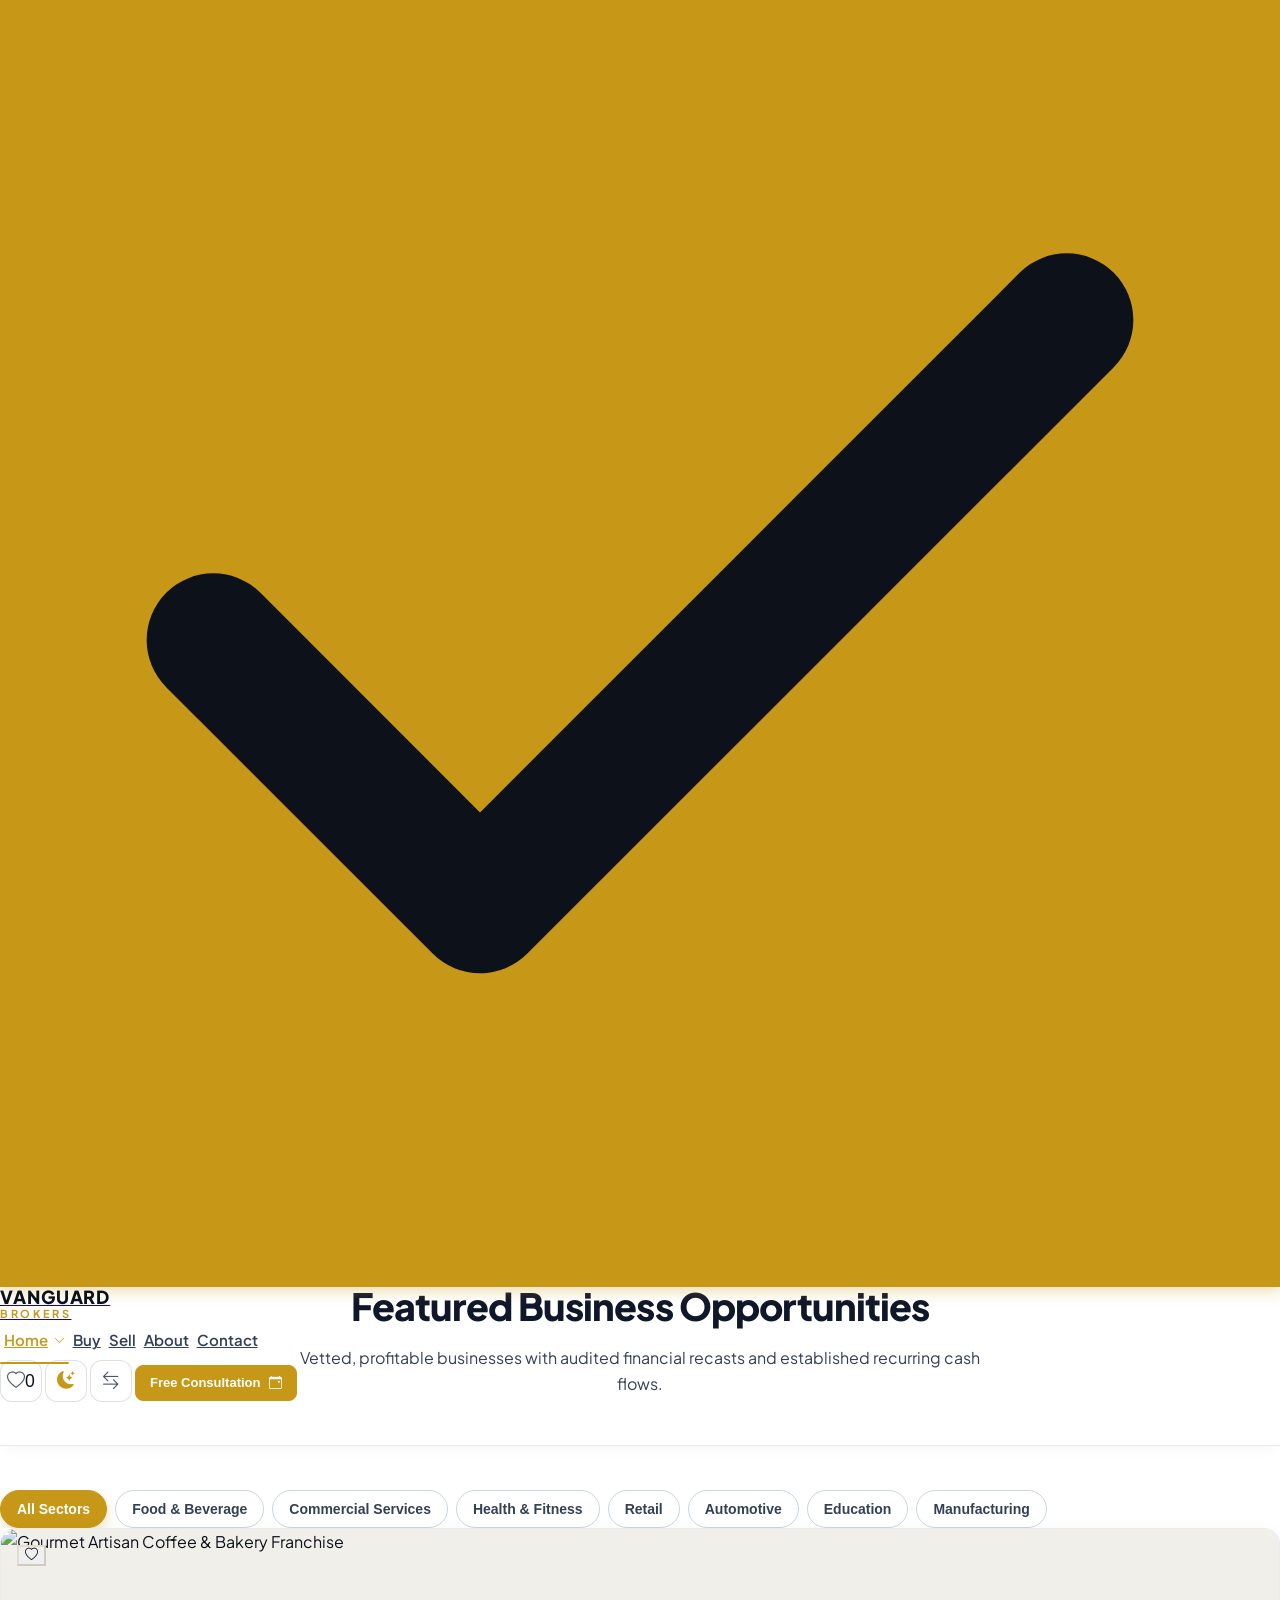
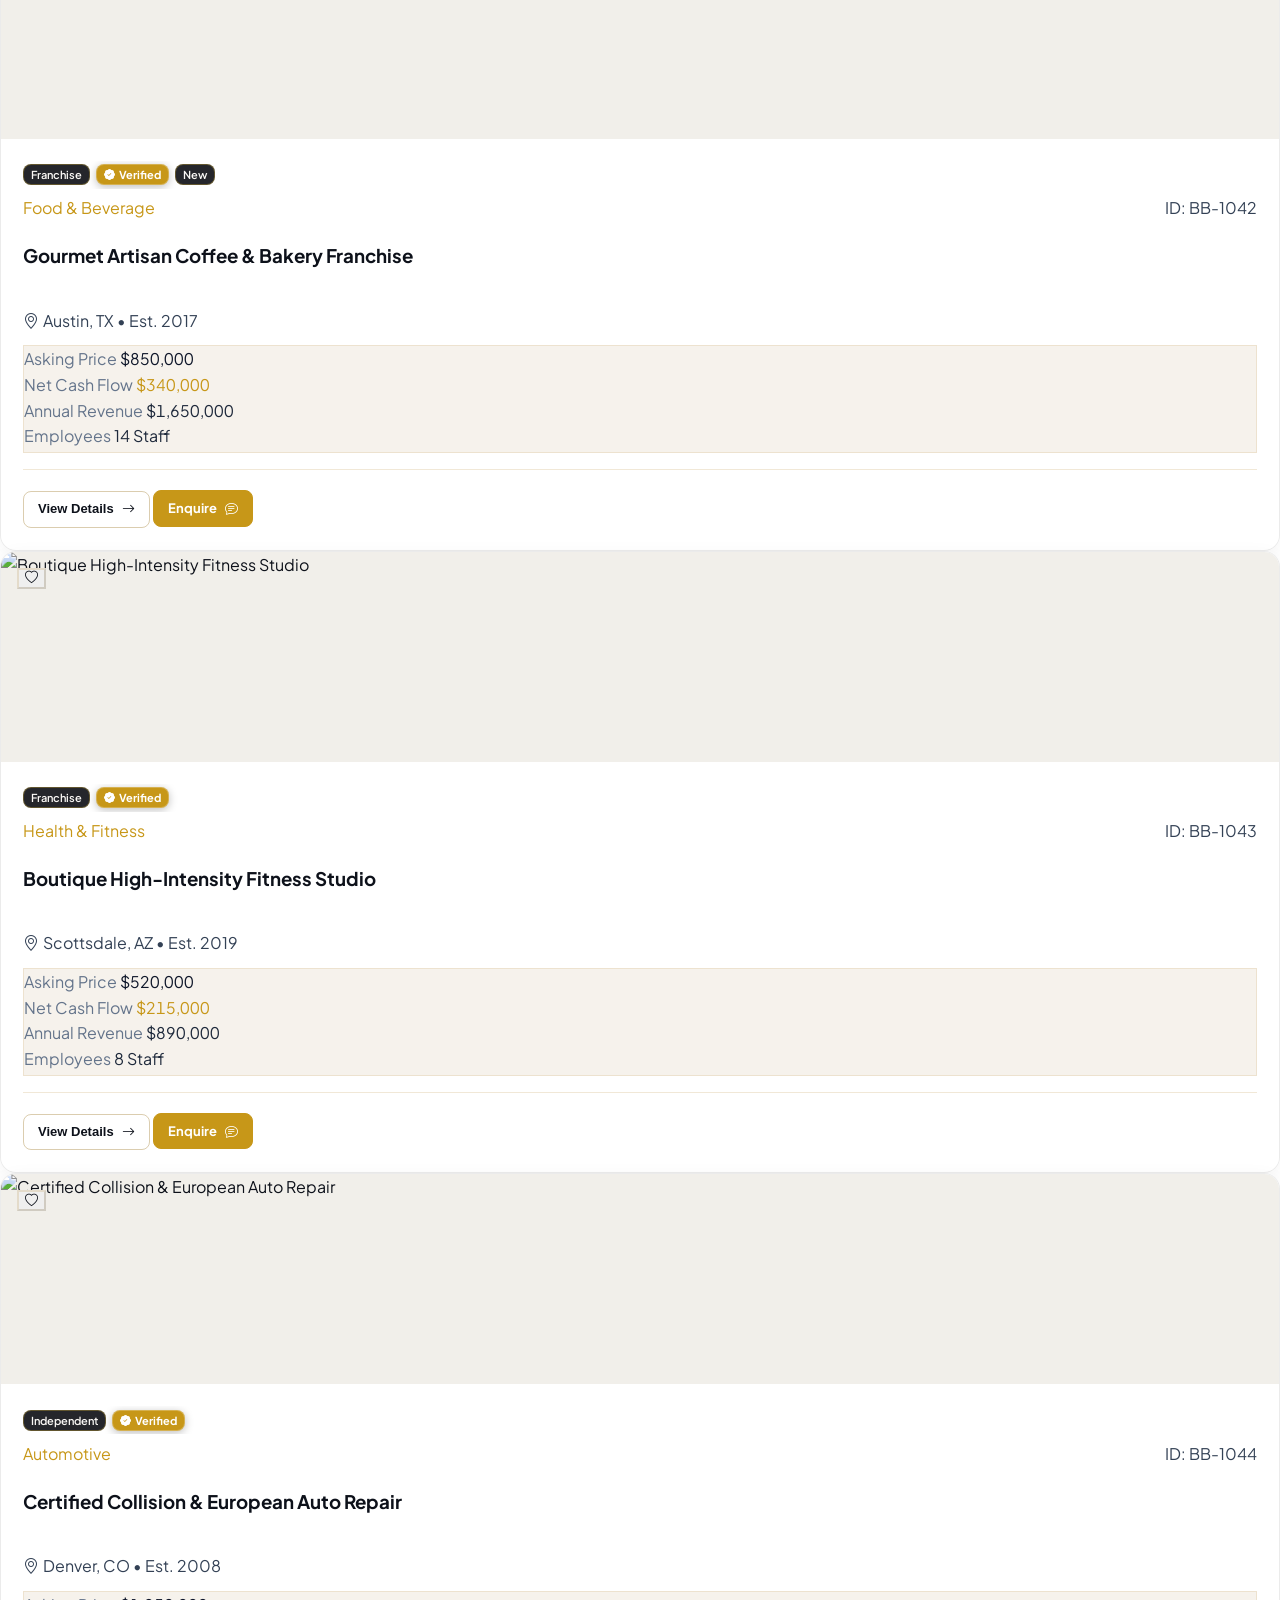
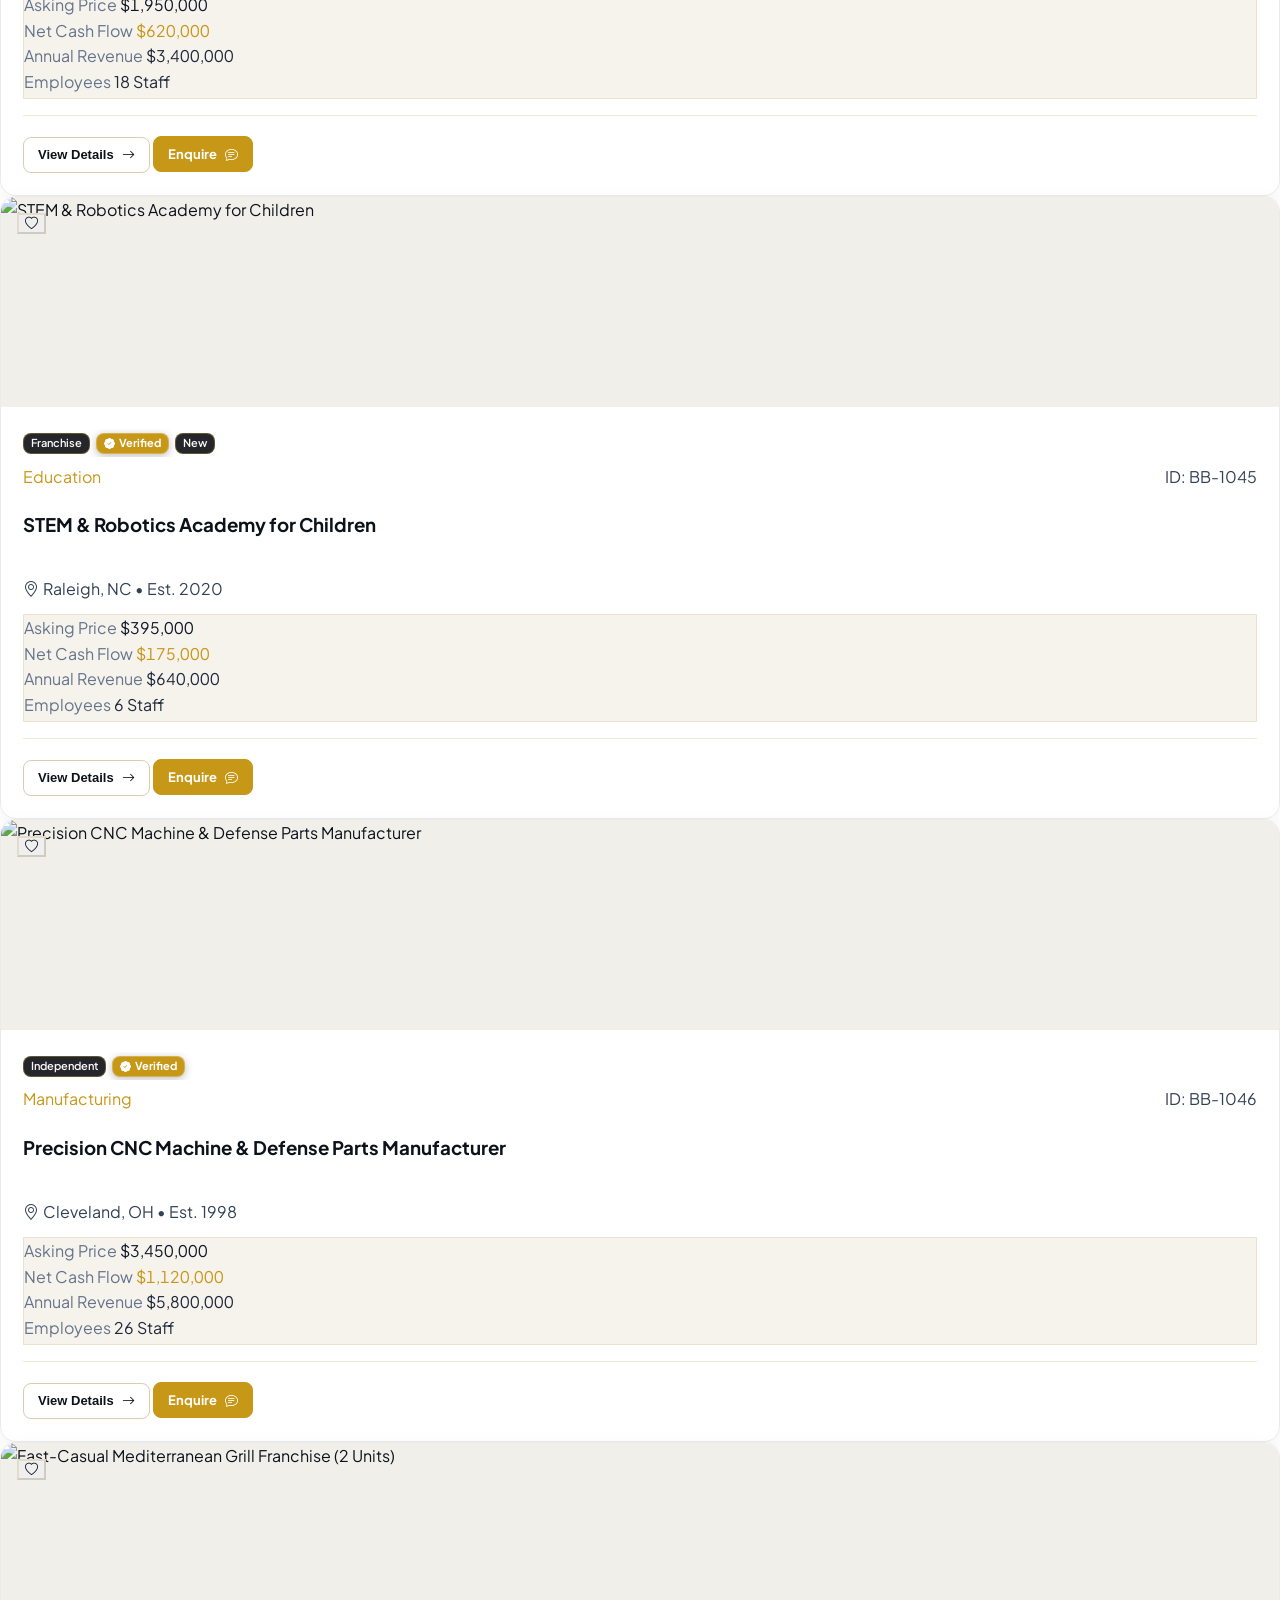
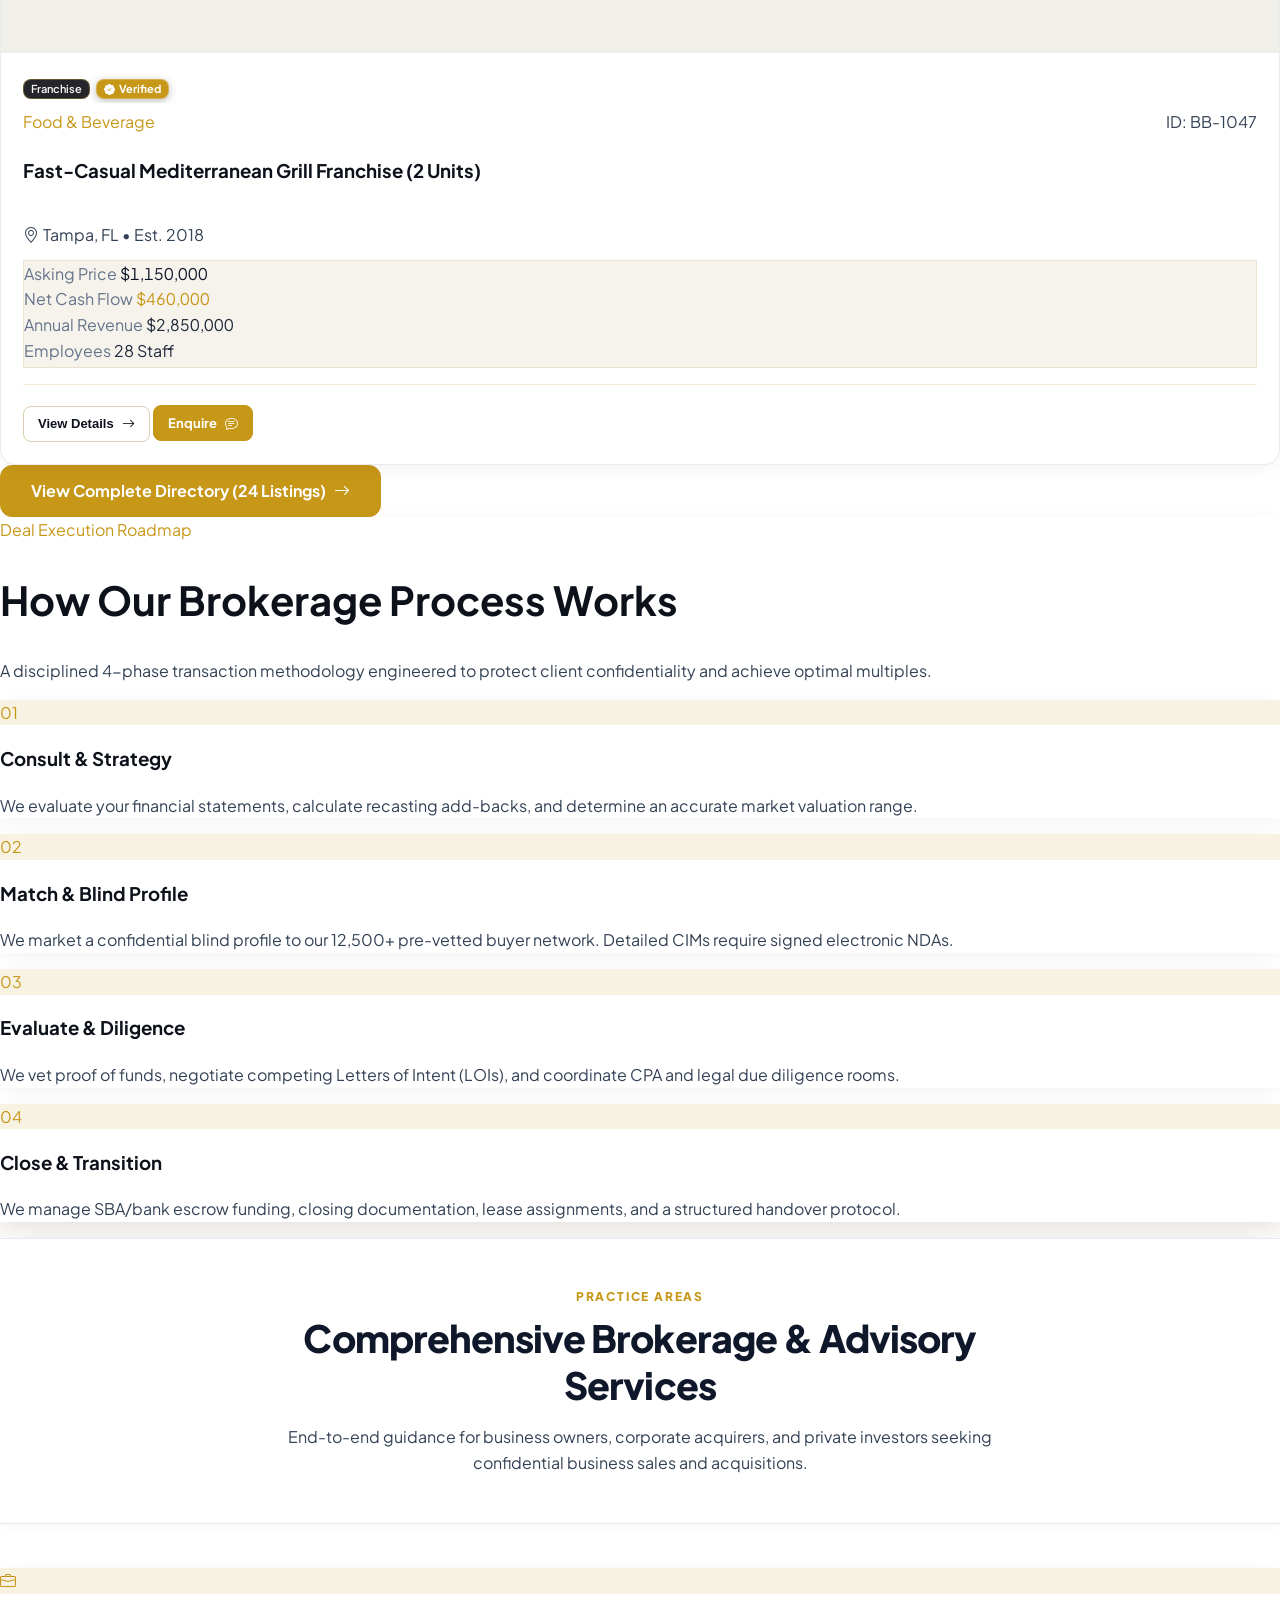
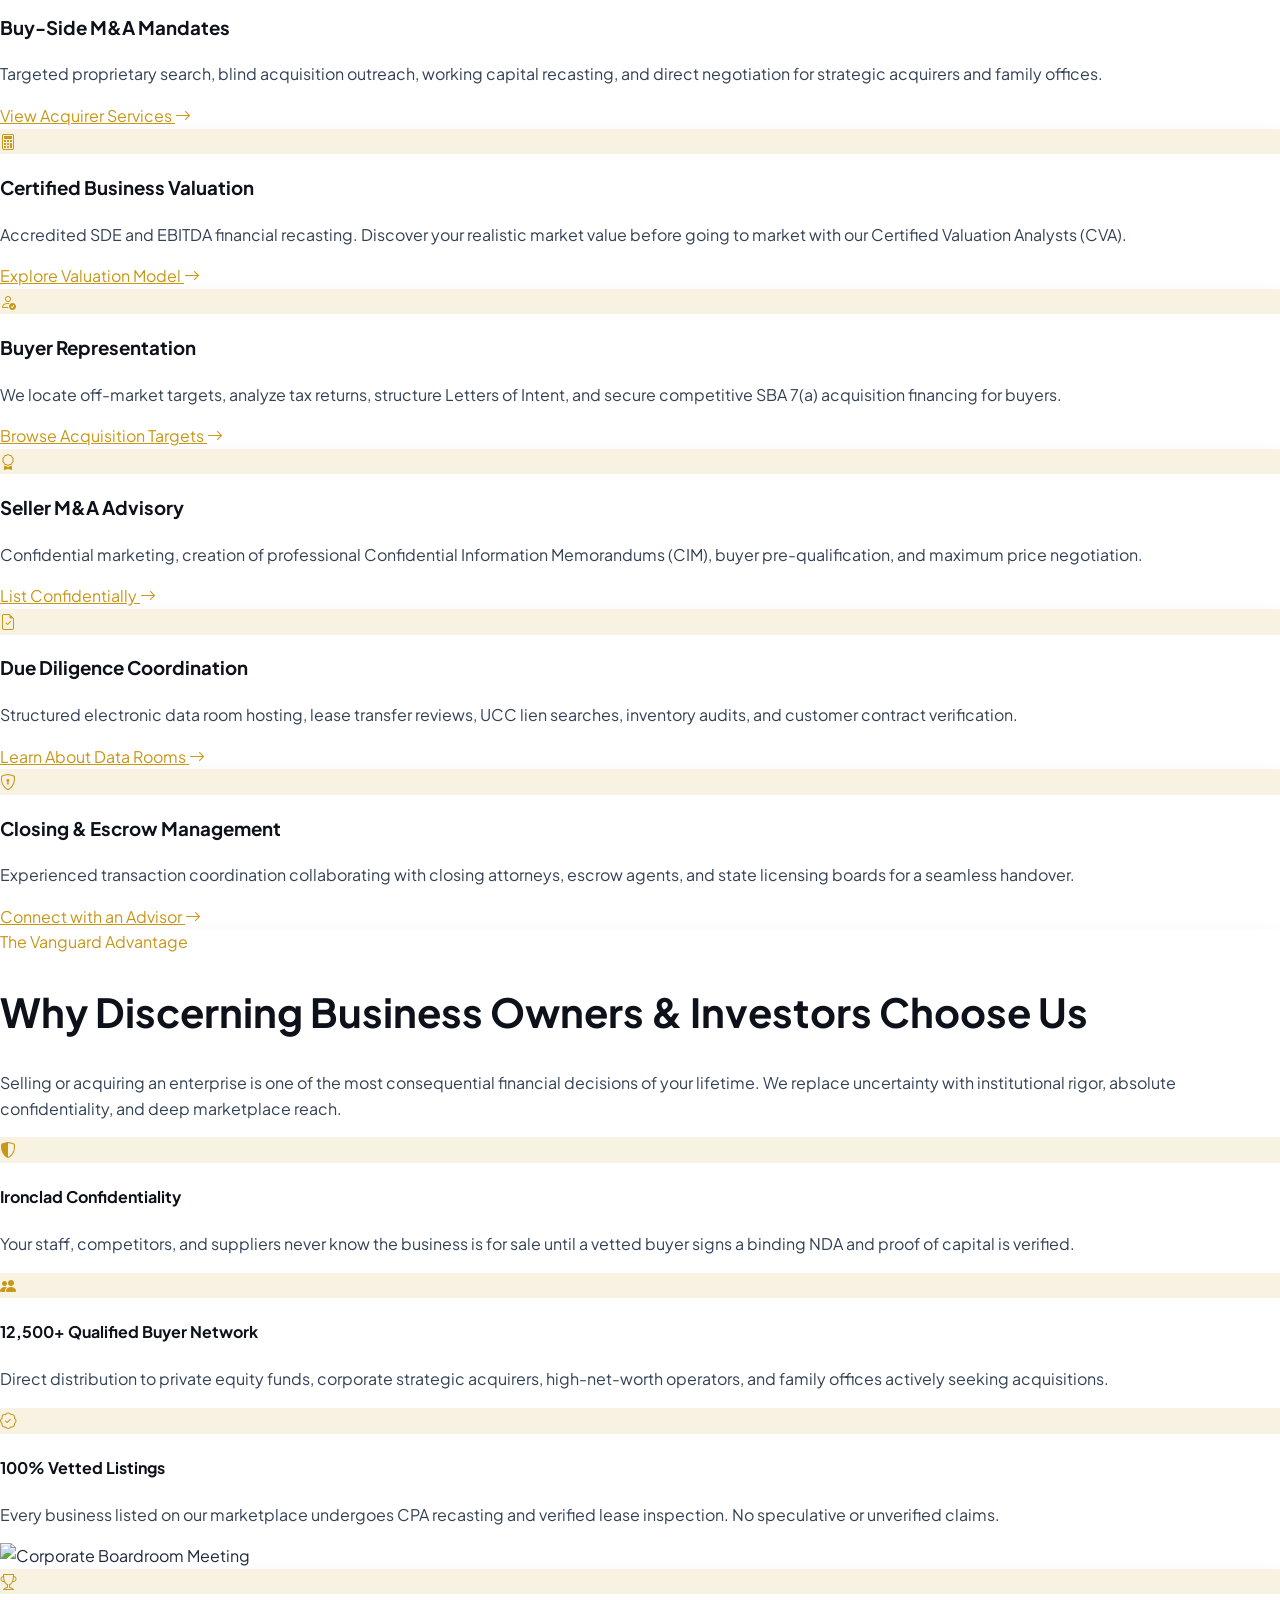
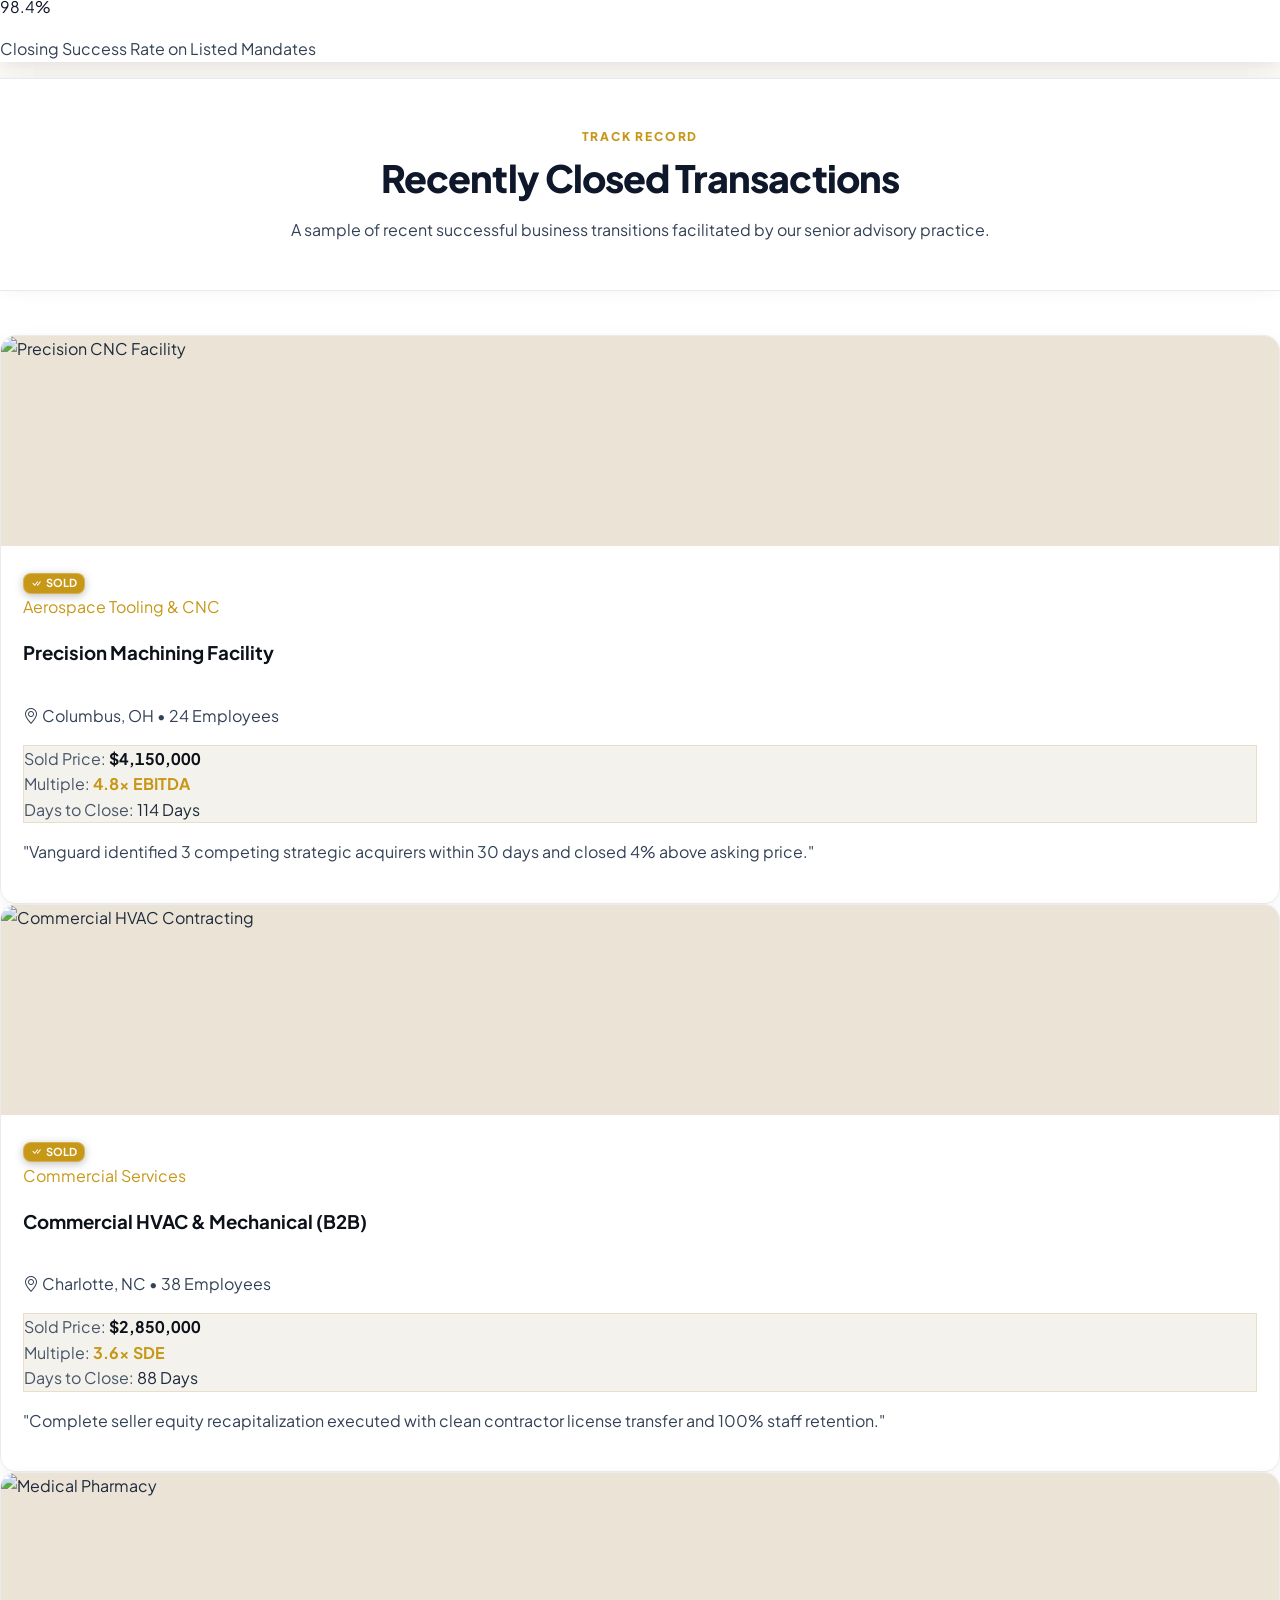
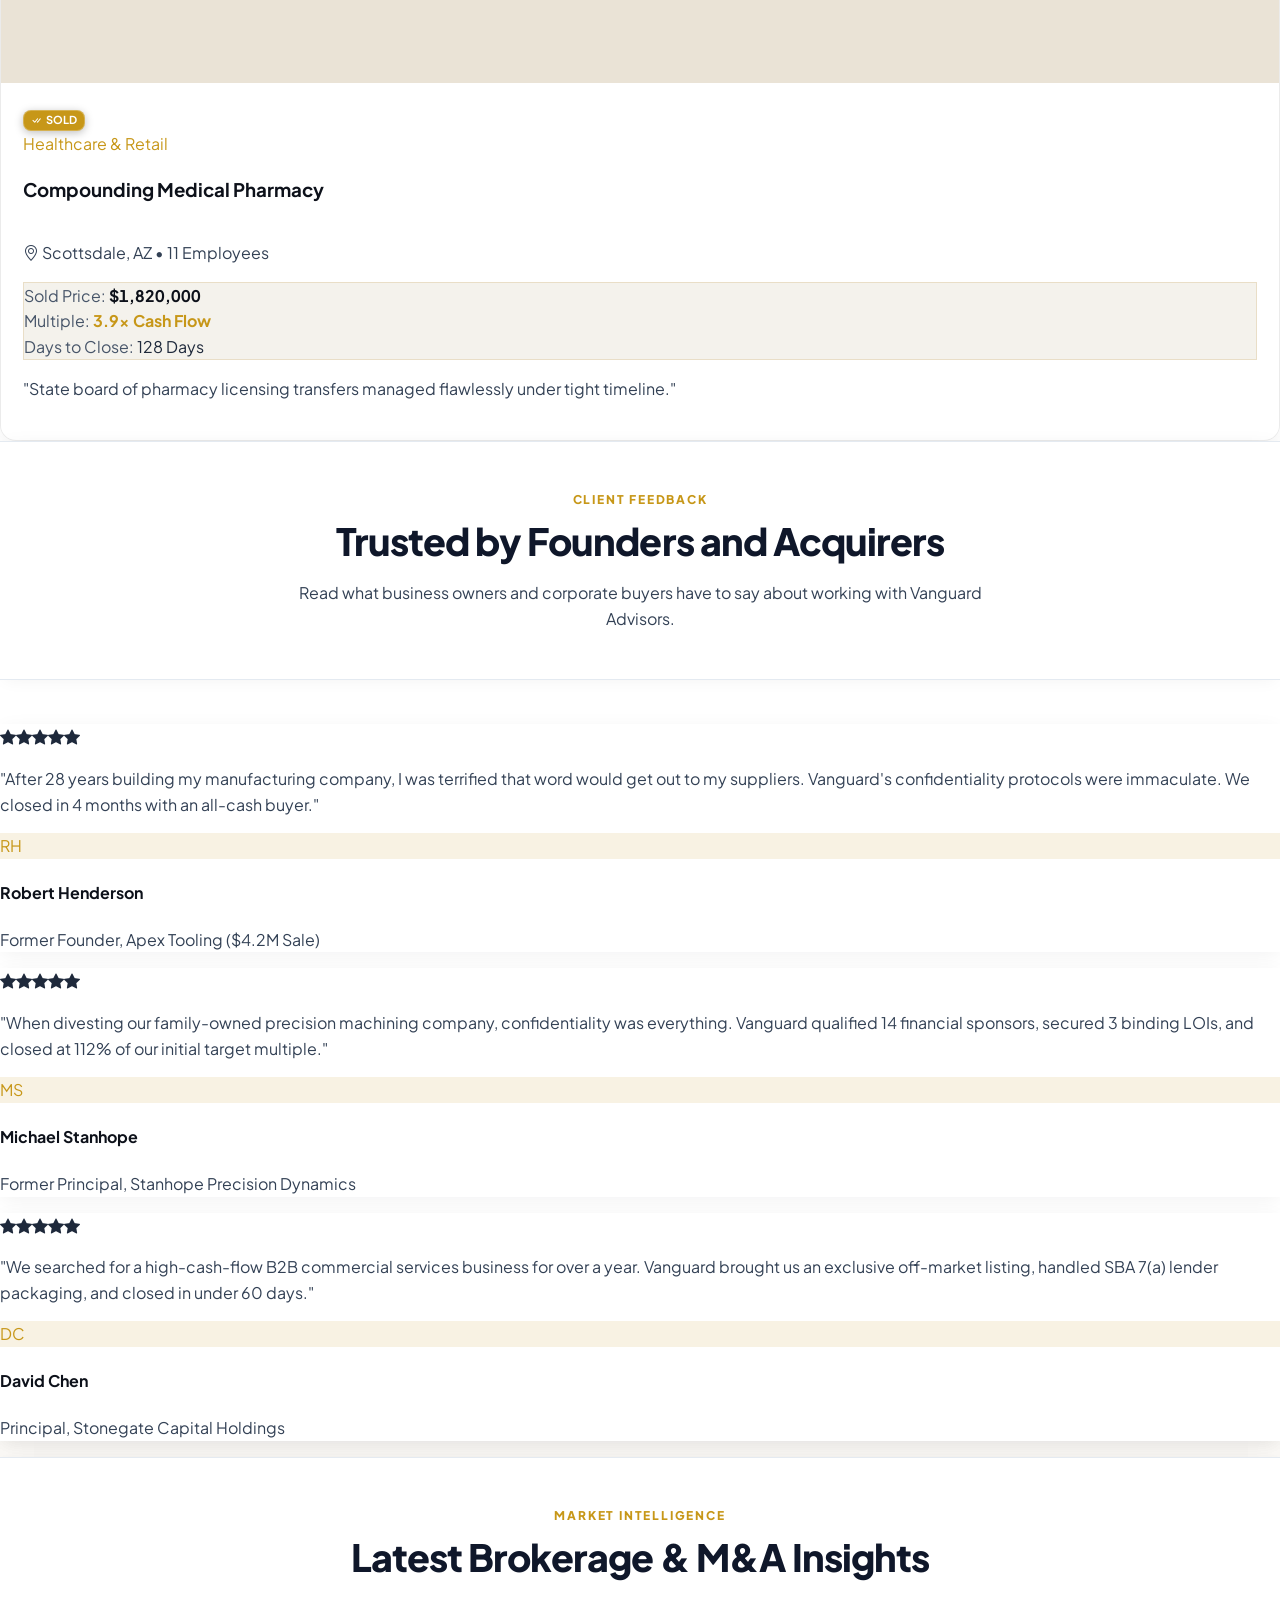
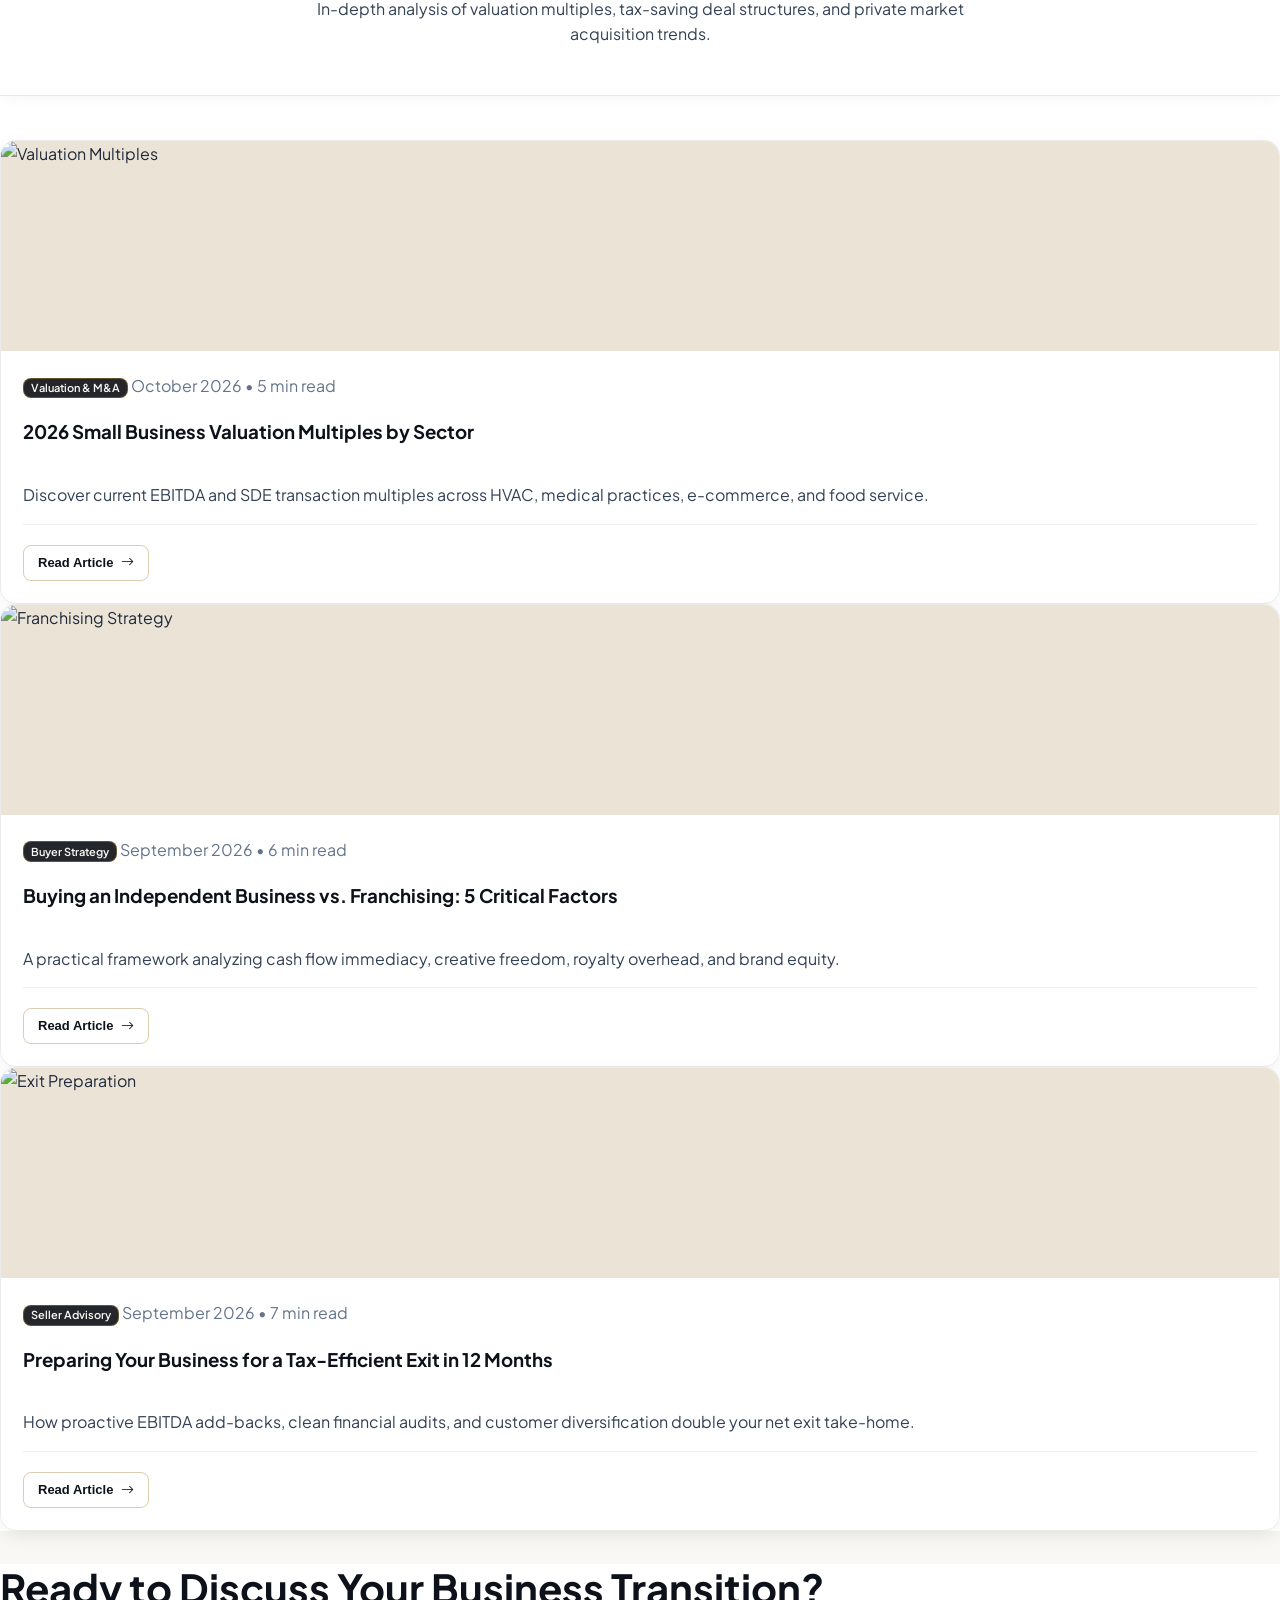
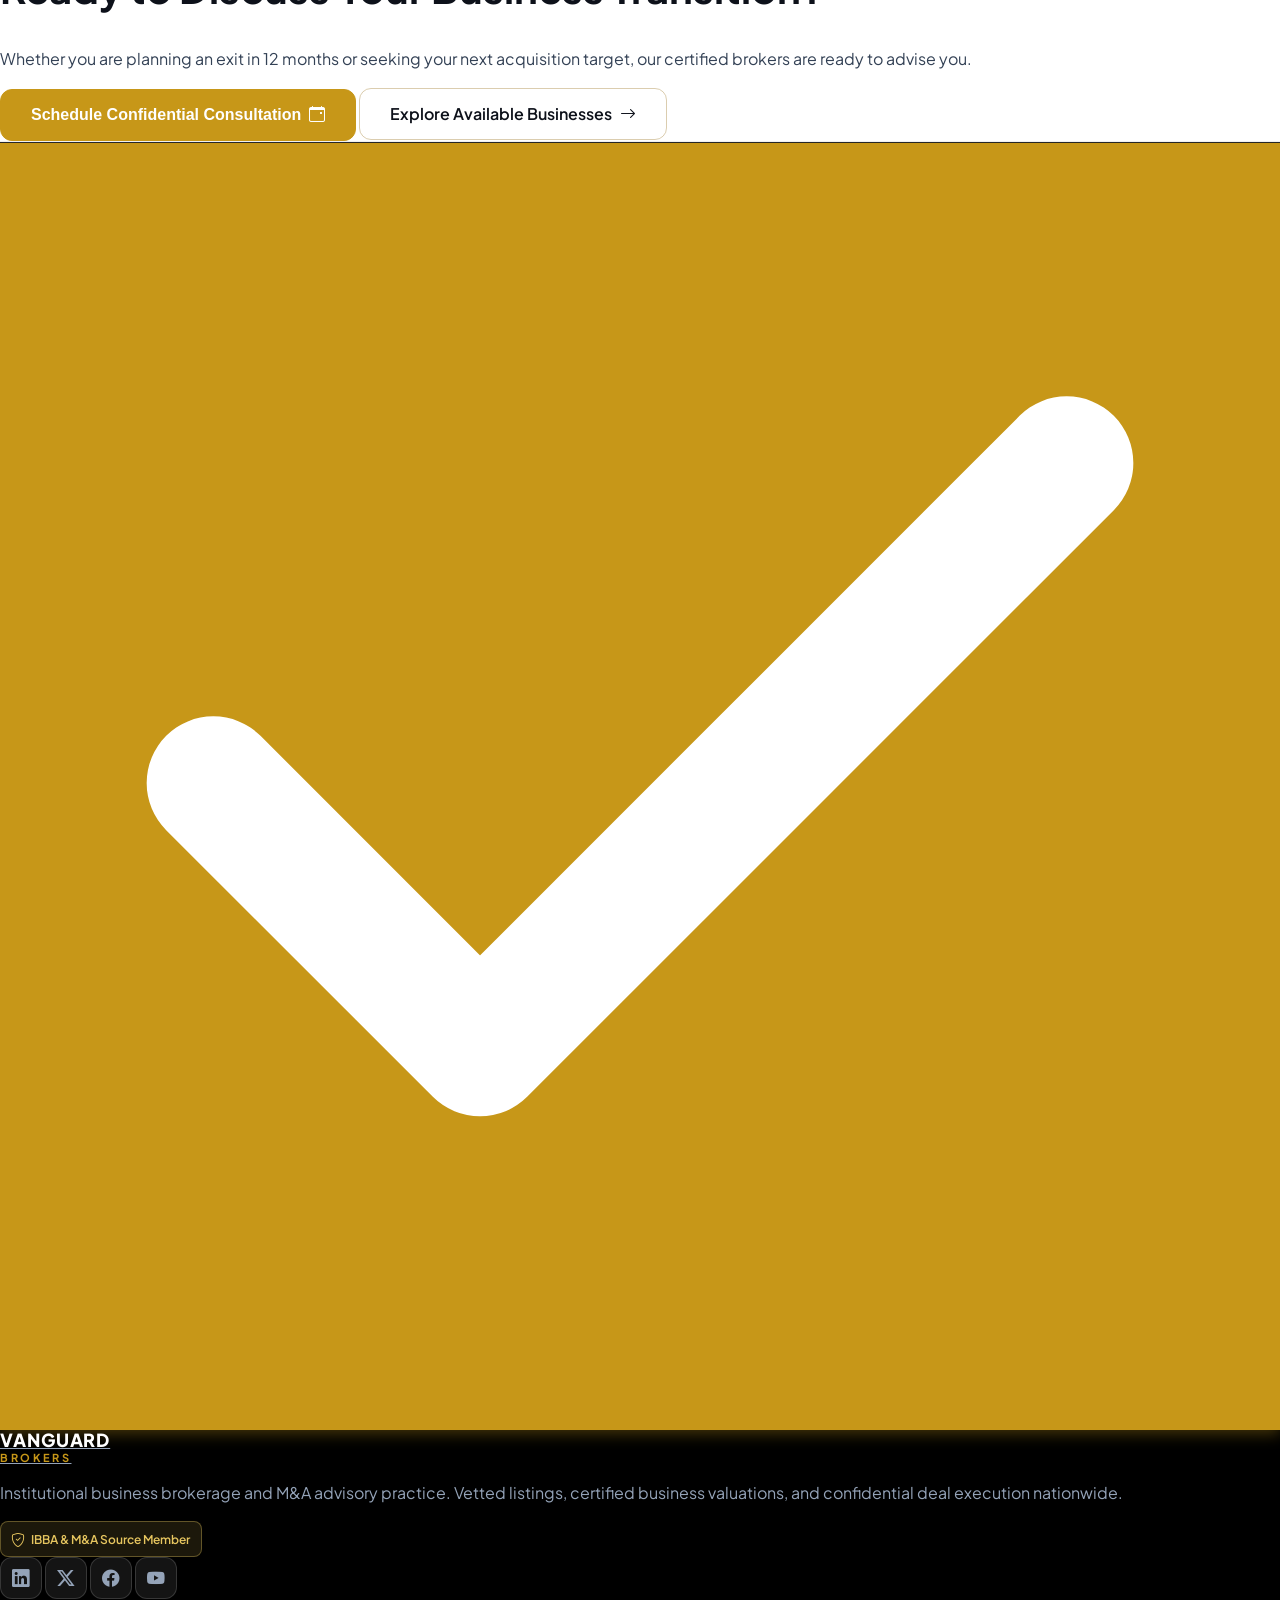
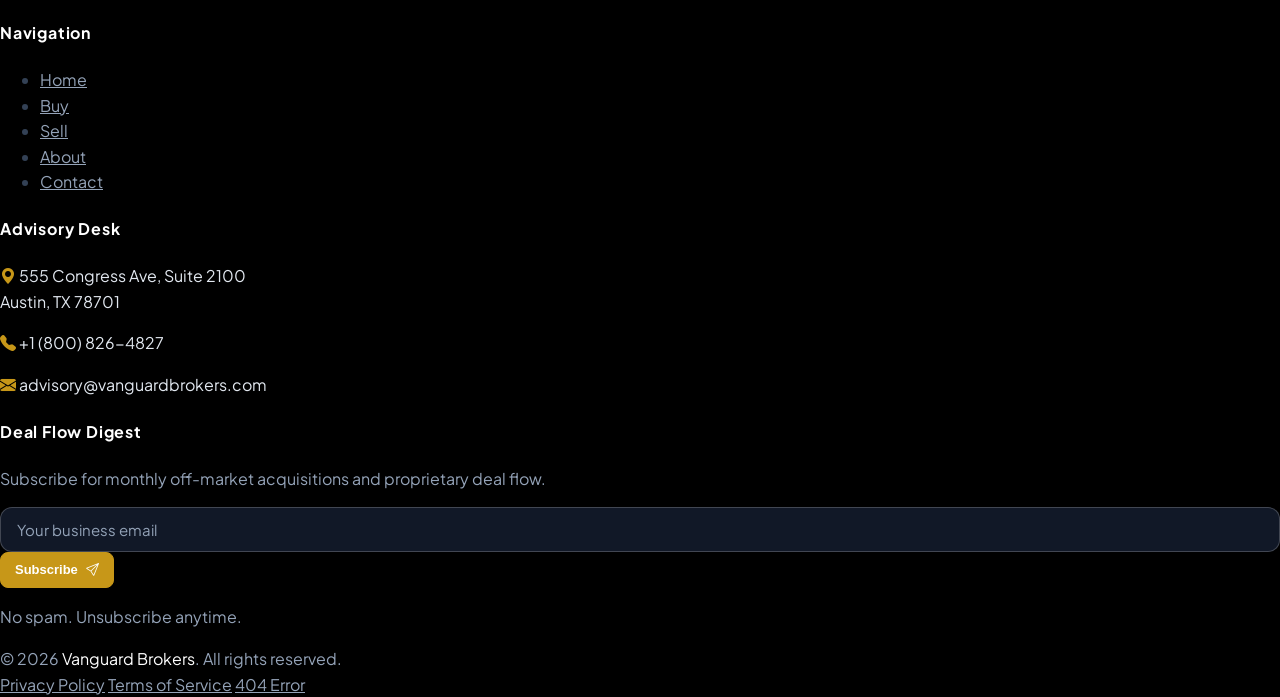
==== commit 25014ab5: "changes" ====
--- a/index.html
+++ b/index.html
@@ -3,7 +3,7 @@
 <head>
   <meta charset="UTF-8">
   <meta name="viewport" content="width=device-width, initial-scale=1.0">
-  <title>Vanguard Business Brokers | Confidential M&A Advisory & Business Sales</title>
+  <title>Vanguard Brokers | Confidential M&A Advisory & Business Sales</title>
   <meta name="description" content="Premier corporate business brokerage and M&A advisory firm. Explore vetted businesses for sale, confidential valuation advisory, and end-to-end transaction closing.">
   <link rel="icon" type="image/svg+xml" href="assets/favicon/favicon.svg">
   
@@ -89,11 +89,11 @@
           </svg>
         </div>
         <div class="flex flex-col">
-          <span class="text-lg font-extrabold tracking-tight text-white flex items-center gap-1 leading-tight">
-            VANGUARD <span class="text-[#C79718]">BROKERS</span>
+          <span class="brand-title-top text-base sm:text-lg font-extrabold tracking-wider text-white uppercase leading-tight">
+            VANGUARD
           </span>
-          <span class="text-[10px] font-semibold uppercase tracking-wider text-slate-400 leading-none">
-            Business Brokerage & M&A Advisory
+          <span class="brand-title-sub text-[10px] sm:text-[11px] font-bold uppercase tracking-[0.24em] text-[#C79718] leading-tight">
+            BROKERS
           </span>
         </div>
       </a>
@@ -131,12 +131,12 @@
         </button>
 
         <!-- Theme Toggle (Hidden on mobile when hamburger appears) -->
-        <button type="button" class="btn-icon-toggle theme-toggle-btn hidden lg:inline-flex" title="Toggle Dark/Light Mode" aria-label="Toggle dark/light theme">
-          <i class="bi bi-moon-stars-fill text-amber-500"></i>
+        <button type="button" class="btn-icon-toggle theme-toggle-btn inline-flex" title="Toggle Dark/Light Mode" aria-label="Toggle dark/light theme"><i class="bi bi-moon-stars-fill text-amber-500"></i>
+
         </button>
 
         <!-- RTL Toggle (Hidden on mobile when hamburger appears) -->
-        <button type="button" class="btn-icon-toggle rtl-toggle-btn hidden lg:inline-flex" title="Toggle RTL/LTR Layout" aria-label="Toggle layout direction">
+        <button type="button" class="btn-icon-toggle rtl-toggle-btn inline-flex" title="Toggle RTL/LTR Layout" aria-label="Toggle layout direction">
           <i class="bi bi-arrow-left-right text-base"></i>
         </button>
 
@@ -166,8 +166,8 @@
             </svg>
           </div>
           <div class="flex flex-col">
-            <span class="text-base font-extrabold text-white tracking-tight leading-tight">VANGUARD <span class="text-[#C79718]">BROKERS</span></span>
-            <span class="text-[10px] font-semibold uppercase tracking-wider text-slate-400 leading-none">Business Brokerage & M&A Advisory</span>
+            <span class="brand-title-top text-base sm:text-lg font-extrabold tracking-wider text-white uppercase leading-tight">VANGUARD</span>
+            <span class="brand-title-sub text-[10px] sm:text-[11px] font-bold uppercase tracking-[0.24em] text-[#C79718] leading-tight">BROKERS</span>
           </div>
         </a>
         <button type="button" id="btn-close-mobile-menu" class="text-slate-400 hover:text-white text-2xl p-1" aria-label="Close menu">
@@ -211,14 +211,21 @@
       <button type="button" class="btn btn-primary w-full btn-open-consultation-modal">
         Book Free Consultation <i class="bi bi-calendar-event"></i>
       </button>
-      <div class="flex items-center justify-around pt-2">
-        <button type="button" class="btn-icon-toggle theme-toggle-btn" title="Toggle Theme">
-          <i class="bi bi-moon-stars-fill text-amber-500"></i>
-        </button>
-        <button type="button" class="btn-icon-toggle rtl-toggle-btn" title="Toggle RTL/LTR Layout" aria-label="Toggle layout direction">
+      <div class="pt-1">
+        <button type="button" class="btn btn-outline w-full btn-open-saved-modal flex items-center justify-center gap-2" title="Saved Businesses">
+          <i class="bi bi-heart"></i>
+          <span>Saved Businesses (<span class="saved-counter-badge inline-block">0</span>)</span>
+        </button>
+      </div>
+      <div style="display:none">
+
+
+
+        </button>
+
           <i class="bi bi-arrow-left-right text-base"></i>
         </button>
-        <button type="button" class="btn-icon-toggle btn-open-saved-modal" title="Saved Businesses">
+
           <i class="bi bi-heart"></i>
         </button>
       </div>
@@ -938,11 +945,11 @@
               </svg>
             </div>
             <div class="flex flex-col">
-              <span class="text-lg font-bold text-white tracking-tight leading-tight">
-                VANGUARD <span class="text-[#C79718]">BROKERS</span>
+              <span class="brand-title-top text-base sm:text-lg font-extrabold tracking-wider text-white uppercase leading-tight">
+                VANGUARD
               </span>
-              <span class="text-[10px] font-semibold uppercase tracking-wider text-slate-400 leading-none">
-                Business Brokerage & M&A Advisory
+              <span class="brand-title-sub text-[10px] sm:text-[11px] font-bold uppercase tracking-[0.24em] text-[#C79718] leading-tight">
+                BROKERS
               </span>
             </div>
           </a>
@@ -1022,7 +1029,7 @@
       <!-- Bottom Bar -->
       <div class="mt-12 pt-8 border-t border-white/10 flex flex-col sm:flex-row items-center justify-between gap-4 text-xs text-slate-400">
         <div>
-          &copy; 2026 <span class="text-white font-bold">Vanguard Business Brokers & M&A Advisory</span> All rights reserved
+          &copy; 2026 <span class="text-white font-bold">Vanguard Brokers</span>. All rights reserved.
         </div>
         <div class="flex items-center gap-6">
           <a href="privacy-policy.html" class="hover:text-white transition-colors">Privacy Policy</a>
--- a/assets/css/main.css
+++ b/assets/css/main.css
@@ -225,6 +225,62 @@
   height: 2px;
   background: #C79718;
   border-radius: 2px;
+}
+
+/* ========================================================================
+/* ========================================================================
+   BRAND LOGO STYLES: VANGUARD (TOP BIG) & BROKERS (BOTTOM SMALL)
+   ======================================================================== */
+.brand-title-top {
+  font-size: 1.125rem;
+  font-weight: 800;
+  letter-spacing: 0.05em;
+  color: #FFFFFF;
+  line-height: 1.15;
+  display: block;
+}
+
+html.light-mode .site-header .brand-title-top,
+html.light-mode #mobile-nav-drawer .brand-title-top {
+  color: #0F172A !important;
+}
+
+.brand-title-sub {
+  font-size: 0.6875rem;
+  font-weight: 700;
+  letter-spacing: 0.24em;
+  color: #C79718 !important;
+  line-height: 1.1;
+  display: block;
+  margin-top: 1px;
+}
+
+footer .brand-title-top,
+.site-footer .brand-title-top,
+html.light-mode footer .brand-title-top,
+html.light-mode .site-footer .brand-title-top {
+  color: #FFFFFF !important;
+}
+
+@media (max-width: 480px) {
+  .brand-title-top {
+    font-size: 0.95rem !important;
+    line-height: 1.15 !important;
+  }
+  .brand-title-sub {
+    font-size: 0.625rem !important;
+    letter-spacing: 0.22em !important;
+  }
+}
+
+@media (max-width: 360px) {
+  .brand-title-top {
+    font-size: 0.875rem !important;
+  }
+  .brand-title-sub {
+    font-size: 0.5625rem !important;
+    letter-spacing: 0.20em !important;
+  }
 }
 
 /* ========================================================================
@@ -1285,6 +1341,12 @@
     visibility: hidden !important;
     pointer-events: none !important;
   }
+  .site-header .theme-toggle-btn,
+  .site-header .rtl-toggle-btn {
+    display: inline-flex !important;
+    visibility: visible !important;
+    pointer-events: auto !important;
+  }
 
   .desktop-nav {
     display: flex !important;
@@ -1299,7 +1361,13 @@
     display: none !important;
     visibility: hidden !important;
     pointer-events: none !important;
-    transform: translateX(-100%) !important;
+  }
+  .site-header .theme-toggle-btn,
+  .site-header .rtl-toggle-btn {
+    display: inline-flex !important;
+    visibility: visible !important;
+    pointer-events: auto !important;
+
   }
 
   [dir="rtl"] #mobile-nav-drawer,
@@ -1315,6 +1383,12 @@
     visibility: hidden !important;
     pointer-events: none !important;
   }
+  .site-header .theme-toggle-btn,
+  .site-header .rtl-toggle-btn {
+    display: inline-flex !important;
+    visibility: visible !important;
+    pointer-events: auto !important;
+  }
 
   .hamburger-btn,
   #btn-mobile-menu-toggle {
@@ -1327,14 +1401,20 @@
     display: flex !important;
   }
 
-  /* Once hamburger appears, hide header action buttons because they are in the mobile drawer */
+  /* Once hamburger appears, hide desktop-only CTA & saved modal; theme & RTL toggles remain in the top navbar */
   .site-header .btn-open-saved-modal,
-  .site-header .theme-toggle-btn,
-  .site-header .rtl-toggle-btn,
+
+
   .site-header .btn-open-consultation-modal {
     display: none !important;
     visibility: hidden !important;
     pointer-events: none !important;
+  }
+  .site-header .theme-toggle-btn,
+  .site-header .rtl-toggle-btn {
+    display: inline-flex !important;
+    visibility: visible !important;
+    pointer-events: auto !important;
   }
 }
 
--- a/assets/css/rtl.css
+++ b/assets/css/rtl.css
@@ -117,6 +117,10 @@
 
 /* Protect Brand Logo from reversing letters or words */
 [dir="rtl"] .site-header a.group,
+[dir="rtl"] #mobile-nav-drawer a.group,
+[dir="rtl"] footer a.group,
+[dir="rtl"] .brand-logo,
+[dir="rtl"] .brand-logo *,
 [dir="rtl"] .site-header a.group *,
 html.rtl .site-header a.group,
 html.rtl .site-header a.group * {
